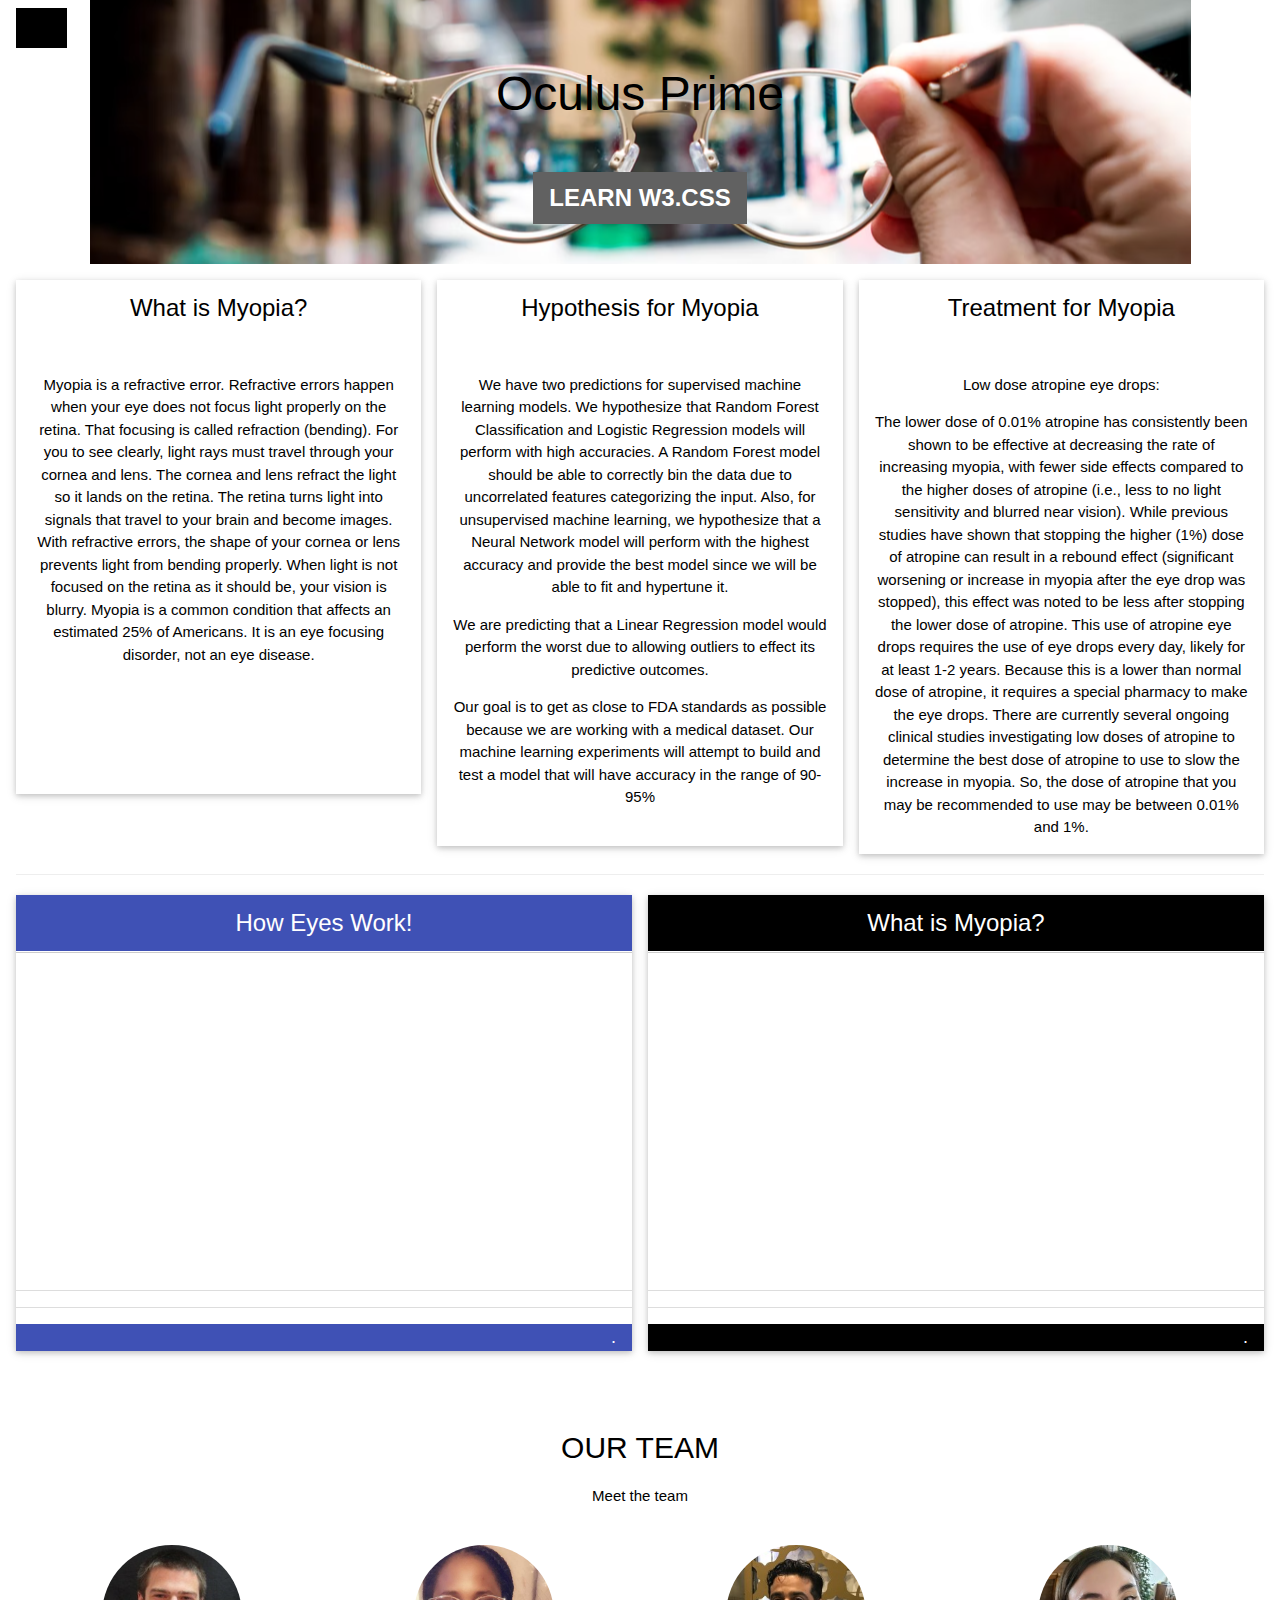
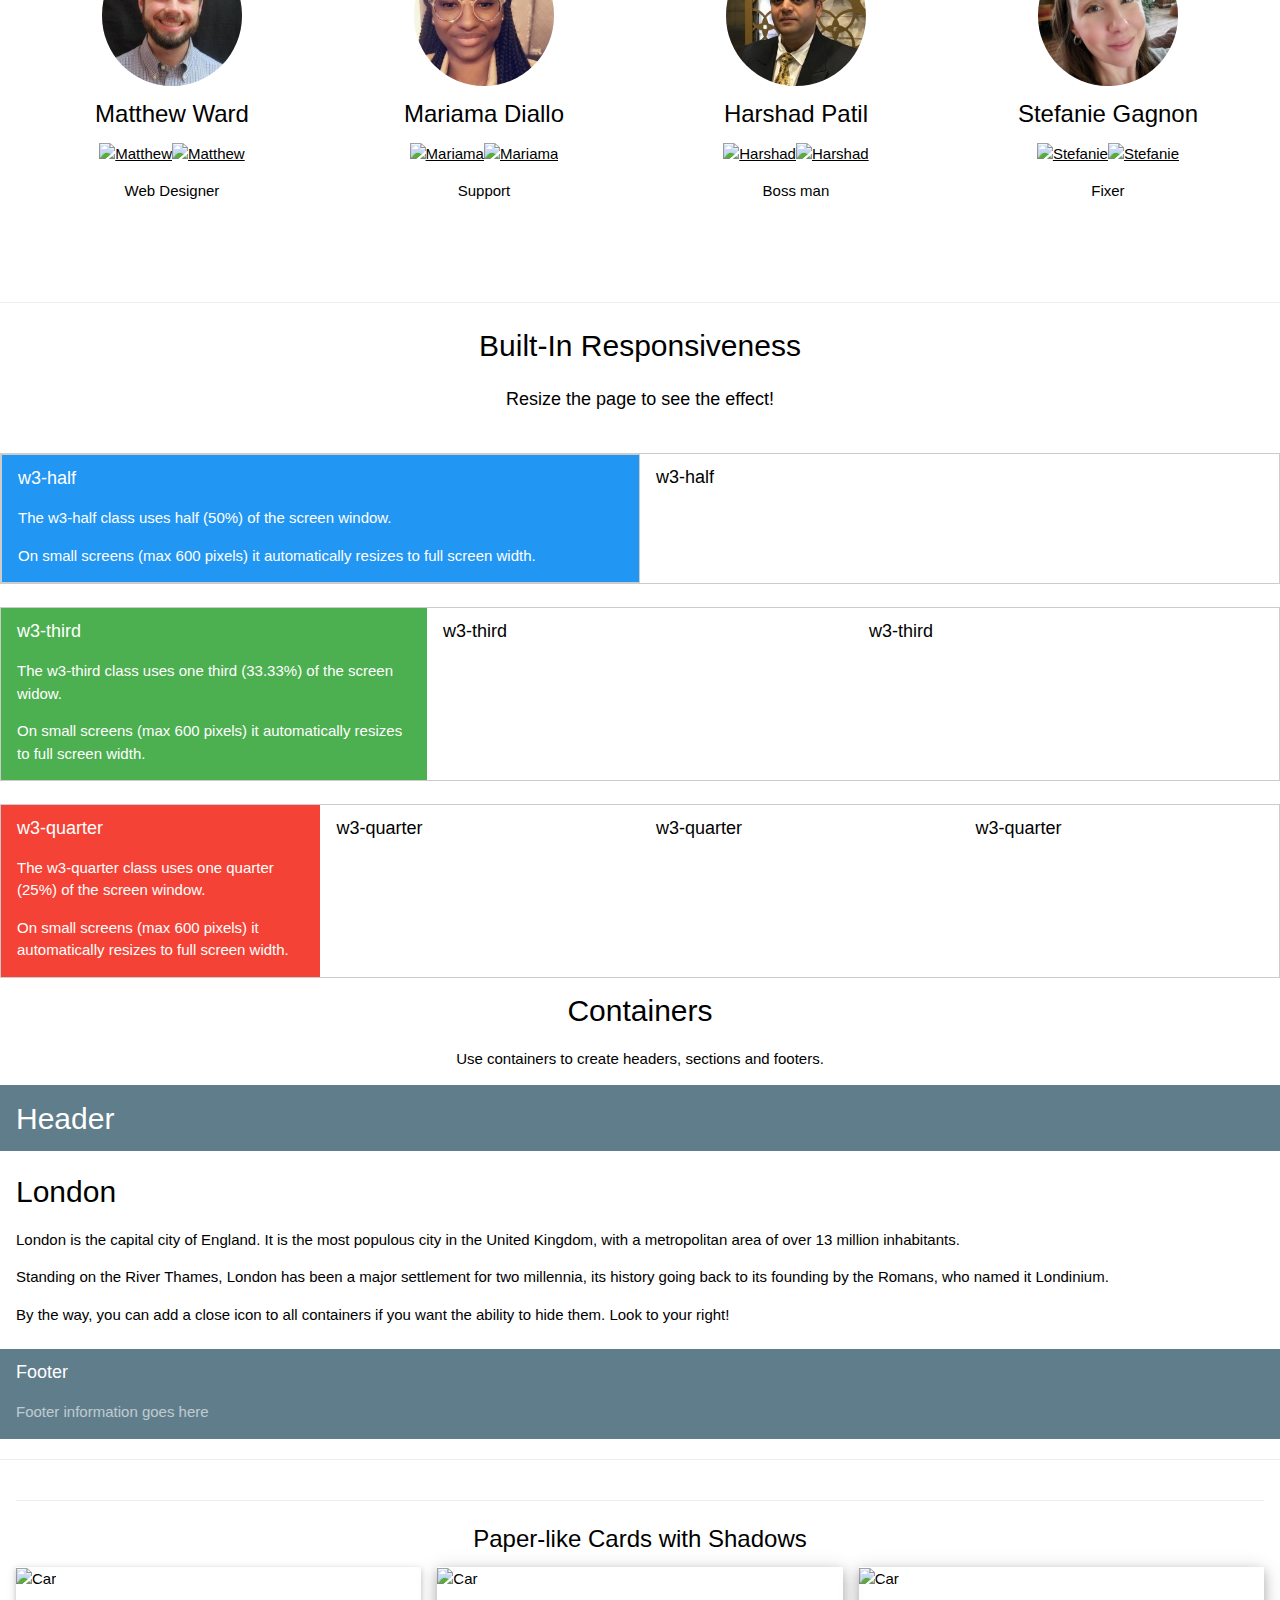
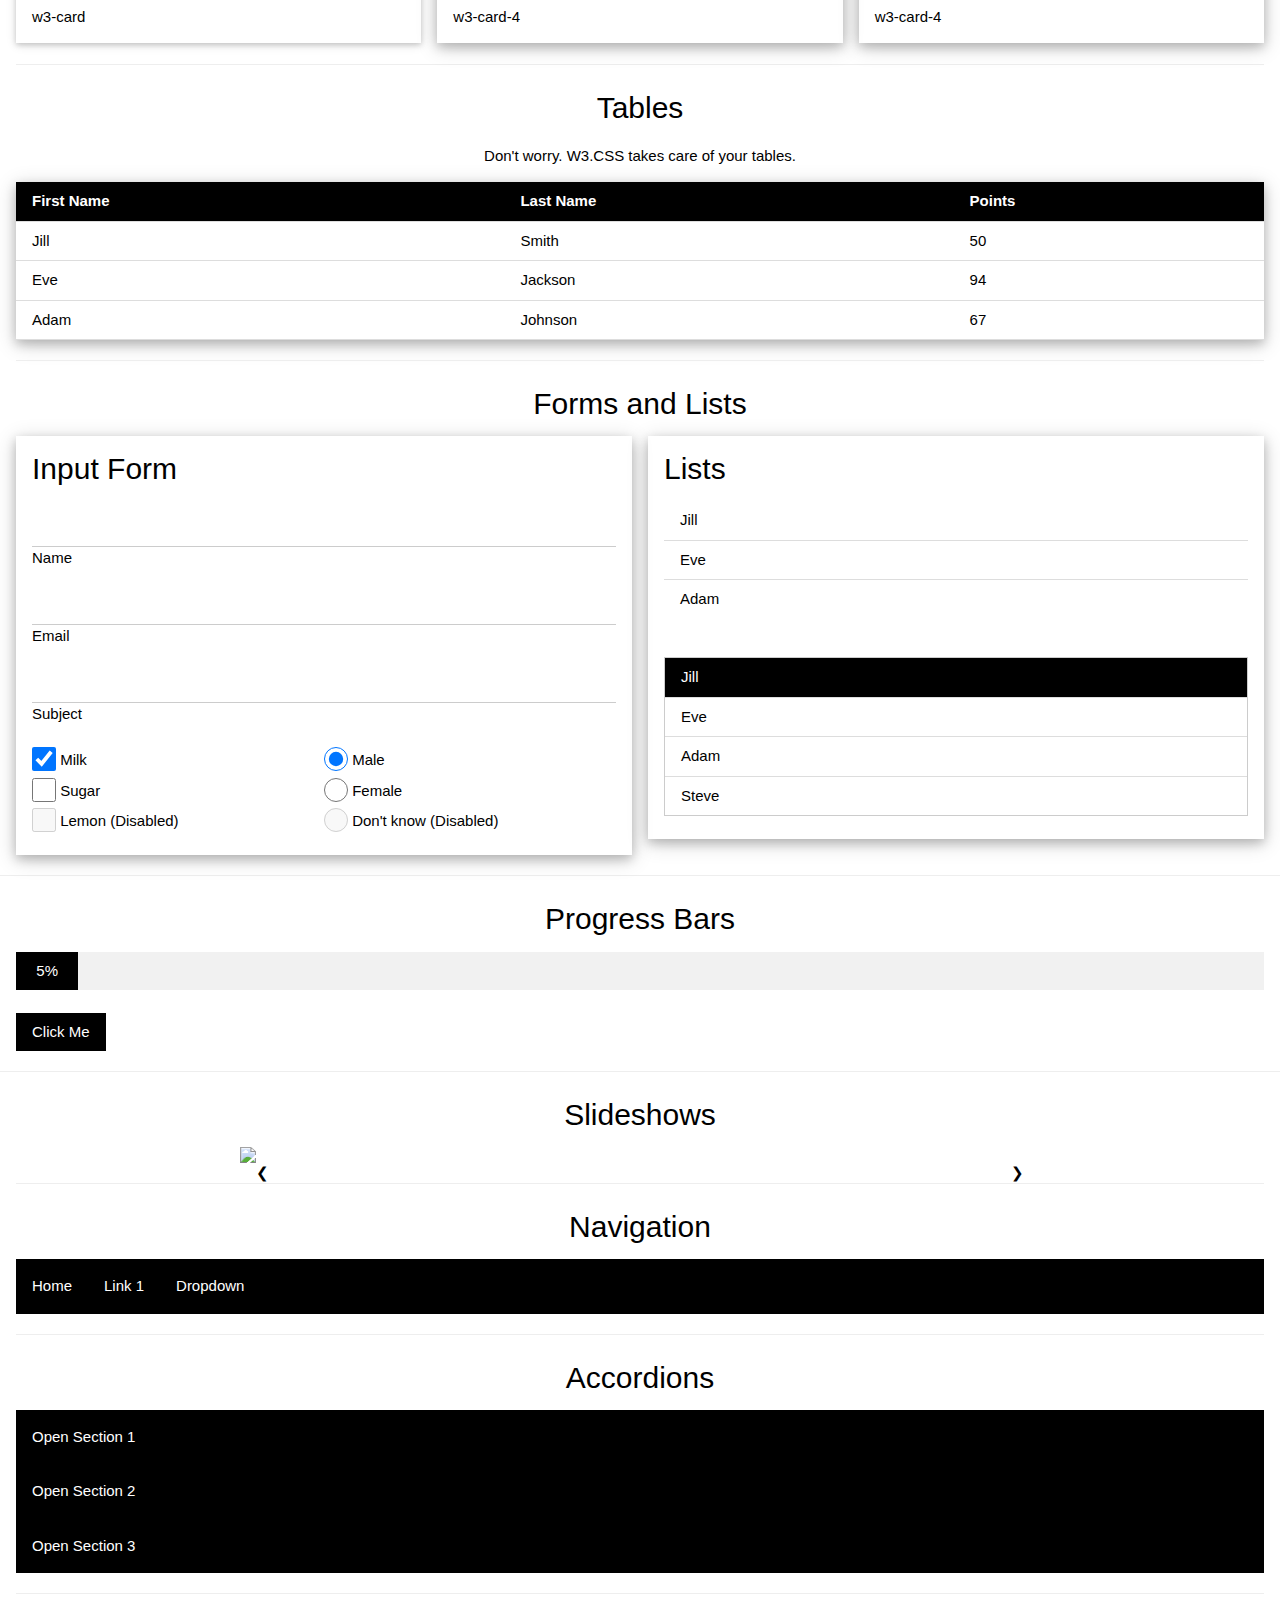
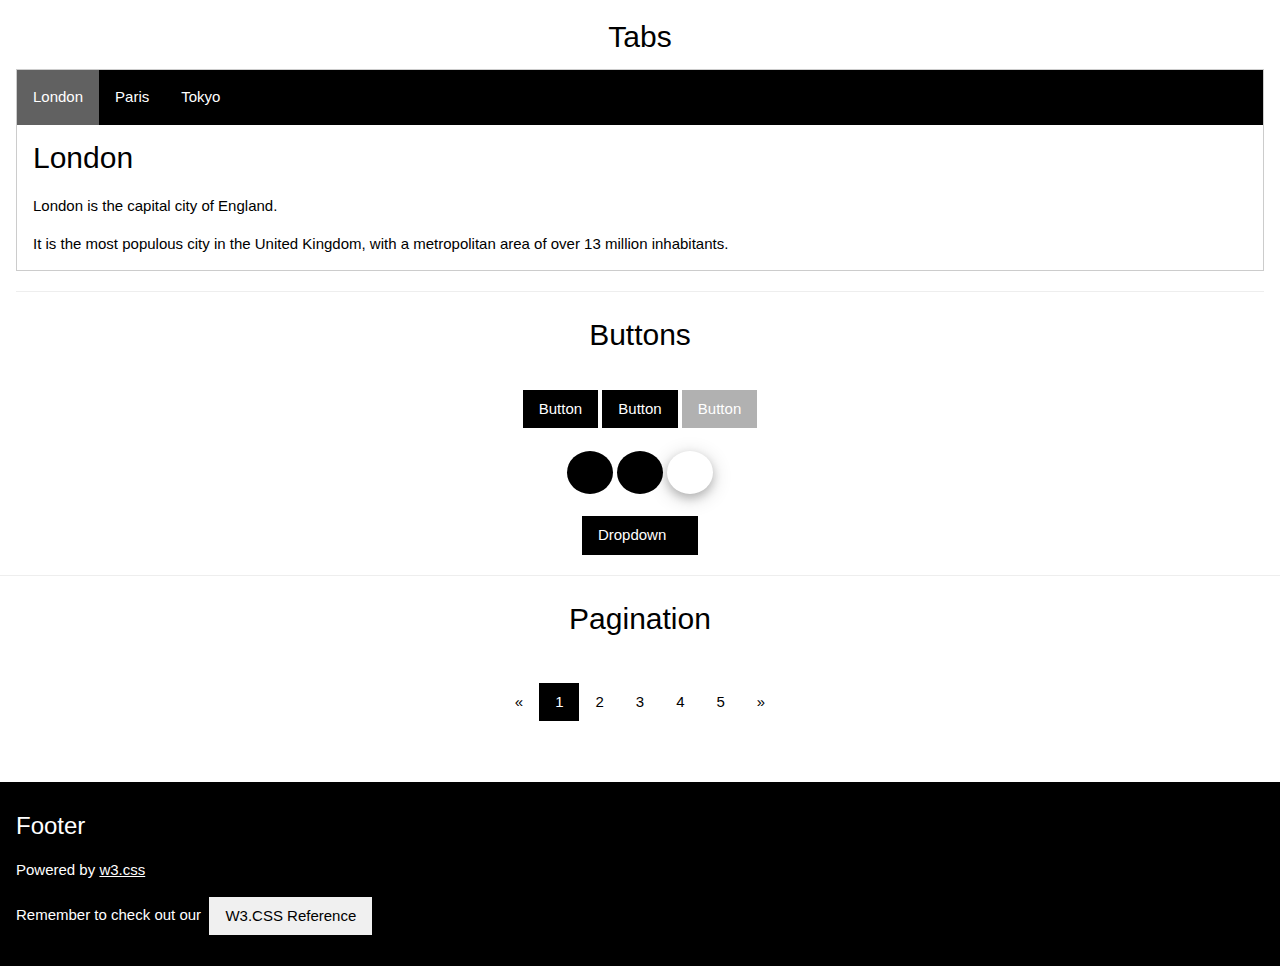
==== index.html @ 3b15a6e5 "added a heatmap" ====
<!DOCTYPE html>
<html>
<head>
<title>W3.CSS Template</title>
<meta charset="UTF-8">
<meta name="viewport" content="width=device-width, initial-scale=1">
<!-- <link rel="stylesheet" href="https://www.w3schools.com/w3css/4/w3.css">
<link rel="stylesheet" href="https://www.w3schools.com/lib/w3-theme-black.css"> -->
<link rel="stylesheet" href="style.css">
<!-- <link rel="stylesheet" href="https://cdnjs.cloudflare.com/ajax/libs/font-awesome/4.3.0/css/font-awesome.min.css"> -->
<script src="https://kit.fontawesome.com/510873fa46.js" crossorigin="anonymous"></script>
</head>
<body>

<!-- Side Navigation -->
<nav class="w3-sidebar w3-bar-block w3-card w3-animate-left w3-center" style="display:none" id="mySidebar">
  <h1 class="w3-xxxlarge w3-text-theme">Side Navigation</h1>
  <button class="w3-bar-item w3-button" onclick="w3_close()">Close <i class="fa fa-remove"></i></button>
  <a href="index.html" class="w3-bar-item w3-button">Home</a>
  <a href="link1.html" class="w3-bar-item w3-button">Tableau</a>
  <a href="link2.html" class="w3-bar-item w3-button">Machine Learning</a>
  <a href="link3.html" class="w3-bar-item w3-button">Link 3</a>
  <a href="link4.html" class="w3-bar-item w3-button">Link 4</a>
</nav>

<!-- Header -->
<header class="w3-container-fluid w3-glasses w3-padding" id="myHeader" href="index.html">
  <i onclick="w3_open()" class="fa fa-bars w3-xlarge w3-button w3-theme"></i> 
  <!-- <div rel="icon" type="image/png" href="images\glasses.jpg"> -->
  <div class="w3-center">
  <!-- <h4>BEAUTIFUL RESPONSIVE WEB SITES</h4> -->
  <h1 class="w3-xxxlarge w3-animate-bottom">Oculus Prime</h1>
    <div class="w3-padding-32">
      <button class="w3-btn w3-xlarge w3-dark-grey w3-hover-light-grey" onclick="document.getElementById('id01').style.display='block'" style="font-weight:900;">LEARN W3.CSS</button>
    </div>
  </div>
</header>

<!-- Modal -->
<div id="id01" class="w3-modal">
    <div class="w3-modal-content w3-card-4 w3-animate-top">
      <header class="w3-container w3-theme-l1"> 
        <span onclick="document.getElementById('id01').style.display='none'"
        class="w3-button w3-display-topright">×</span>
        <h4>Oh snap! We just showed you a modal..</h4>
        <h5>Because we can <i class="fa fa-smile-o"></i></h5>
      </header>
      <div class="w3-padding">
        <p>Cool huh? Ok, enough teasing around..</p>
        <p>Go to our <a class="w3-btn" href="/w3css/default.asp">W3.CSS Tutorial</a> to learn more!</p>
      </div>
      <footer class="w3-container w3-theme-l1">
        <p>Modal footer</p>
      </footer>
    </div>
</div>

<div class="w3-row-padding w3-center w3-margin-top">
<div class="w3-third">
  <div class="w3-card w3-container" style="min-height:460px">
  <h3>What is Myopia?</h3><br>
  <i class="fa-solid fa-glasses w3-margin-bottom w3-text-theme" style="font-size:120px"></i>
  <p>Myopia is a refractive error. Refractive errors happen when your eye does not focus light properly on the retina. That focusing is called refraction (bending).

    For you to see clearly, light rays must travel through your cornea and lens. The cornea and lens refract the light so it lands on the retina. The retina turns light into signals that travel to your brain and become images. With refractive errors, the shape of your cornea or lens prevents light from bending properly. When light is not focused on the retina as it should be, your vision is blurry.
    
    Myopia is a common condition that affects an estimated 25% of Americans. It is an eye focusing disorder, not an eye disease.</p>
    <br>
    <br>
    <br>
    <br>
    <br>
  <!-- <p></p>
  <p></p>
  <p></p> -->
  </div>
</div>

<div class="w3-third">
  <div class="w3-card w3-container" style="min-height:460px">
  <h3>Hypothesis for Myopia</h3><br>
  <i class="fa-solid fa-robot w3-margin-bottom w3-text-theme" style="font-size:120px"></i>
  <p>We have two predictions for supervised machine learning models. We hypothesize that Random Forest Classification and Logistic Regression models will perform with high accuracies. A Random Forest model should be able to correctly bin the data due to uncorrelated features categorizing the input. Also, for unsupervised machine learning, we hypothesize that a Neural Network model will perform with the highest accuracy and provide the best model since we will be able to fit and hypertune it.</p>
  <p>We are predicting that a Linear Regression model would perform the worst due to allowing outliers to effect its predictive outcomes.</p>
  <p>Our goal is to get as close to FDA standards as possible because we are working with a medical dataset. Our machine learning experiments will attempt to build and test a model that will have accuracy in the range of 90-95%</p>
  <br>
  <!-- <br> -->
  <!-- <p></p> -->
  </div>
</div>

<div class="w3-third">
  <div class="w3-card w3-container" style="min-height:460px">
  <h3>Treatment for Myopia</h3><br>
  <i class="fa-solid fa-eye-dropper w3-margin-bottom w3-text-theme" style="font-size:120px"></i>
  <p>Low dose atropine eye drops:</p>
   <p> The lower dose of 0.01% atropine has consistently been shown to be effective at decreasing the rate of increasing myopia, with fewer side effects compared to the higher doses of atropine (i.e., less to no light sensitivity and blurred near vision). While previous studies have shown that stopping the higher (1%) dose of atropine can result in a rebound effect (significant worsening or increase in myopia after the eye drop was stopped), this effect was noted to be less after stopping the lower dose of atropine.
    This use of atropine eye drops requires the use of eye drops every day, likely for at least 1-2 years. Because this is a lower than normal dose of atropine, it requires a special pharmacy to make the eye drops.
    There are currently several ongoing clinical studies investigating low doses of atropine to determine the best dose of atropine to use to slow the increase in myopia. So, the dose of atropine that you may be recommended to use may be between 0.01% and 1%.
    </p>
  <!-- <p></p>
  <p></p>
  <p></p> -->
  </div>
</div>
</div>

<div class="w3-container">
<hr>
<!-- ################# -->
<!-- COLOR CLASSES -->
<!-- ################# -->
<!-- <div class="w3-center">
  <h2>Color Classes</h2>
</div>

<div class="w3-row">
  <div class="w3-col w3-container m2 w3-red"><p>Red</p></div>
  <div class="w3-col w3-container m2 w3-blue"><p>Blue</p></div>
  <div class="w3-col w3-container m2 w3-blue-grey"><p>Blue Grey</p></div>
  <div class="w3-col w3-container m2 w3-teal"><p>Teal</p></div>
  <div class="w3-col w3-container m2 w3-yellow"><p>Yellow</p></div>
  <div class="w3-col w3-container m2 w3-orange"><p>Orange</p></div>
</div> -->

<!-- ################# -->
<!-- VIDEOS -->
<!-- ################# -->
<div class="w3-center">
  <!-- <h2>Color Themes</h2> -->
  <!-- <p>The color themes have been designed to work harmoniously with each other.</p> -->
</div>
</div>

<div class="w3-row-padding">

<div class="w3-half">
<div class="w3-card white">
  <div class="w3-container w3-indigo">
    <center>
    <h3>How Eyes Work!</h3>
    </center>
  </div>
  <div class="w3-container">
  <!-- <h3 class="w3-text-indigo">Movies 2014</h3> -->
  </div>
  <ul class="w3-ul w3-border-top">
    <li>
      <!-- <h3>Frozen</h3> -->
      <!-- <p>The response to the animations was ridiculous</p> -->
      <center>
      <iframe width="560" height="315" src="https://www.youtube.com/embed/XuDZdE_XrQM" title="YouTube video player" frameborder="0" allow="accelerometer; autoplay; clipboard-write; encrypted-media; gyroscope; picture-in-picture" allowfullscreen></iframe>
      </center>
    </li>
    <li>
      <!-- <h3>The Fault in Our Stars</h3> -->
      <!-- <p>Touching, gripping and genuinely well made</p> -->
    </li>
    <li>
      <!-- <h3>The Avengers</h3> -->
      <!-- <p>A huge success for Marvel and Disney</p> -->
    </li>
  </ul>
  
  <div class="w3-container w3-indigo w3-large"><span class="w3-right">.</span></div>
</div>
</div>

<div class="w3-half">
<div class="w3-card white">
  <div class="w3-container w3-theme">
    <center>
    <h3>What is Myopia?</h3>
    </center>
  </div>
  <div class="w3-container">
  <!-- <h3 class="w3-text-theme">Movies 2014</h3> -->
  </div>
  <ul class="w3-ul w3-border-top">
    <li>
      <!-- <h3>Frozen</h3> -->
      <!-- <p>The response to the animations was ridiculous</p> -->
      <center>
      <iframe width="560" height="315" src="https://www.youtube.com/embed/CpFshbhWKrE" title="YouTube video player" frameborder="0" allow="accelerometer; autoplay; clipboard-write; encrypted-media; gyroscope; picture-in-picture" allowfullscreen></iframe>
      </center>
    </li>
    <li>
      <!-- <h3>The Fault in Our Stars</h3> -->
      <!-- <p>Touching, gripping and genuinely well made</p> -->
    </li>
    <li>
      <!-- <h3>The Avengers</h3> -->
      <!-- <p>A huge success for Marvel and Disney</p> -->
    </li>
  </ul>
  <div class="w3-container w3-theme w3-large"><span class="w3-right">.</span></div>
</div>
</div>
</div>

<!-- Team Container -->
<div class="w3-container w3-padding-64 w3-center" id="team">
    <h2>OUR TEAM</h2>
    <p>Meet the team</p>
    
    <div class="w3-row"><br>
    
    <div class="w3-quarter">
      <img src="images\matt.jpg" alt="Boss" style="width:45%" class="w3-circle w3-hover-opacity">
      <h3>Matthew Ward</h3>
      <a href="https://github.com/mward95" target="_blank"><img src="https://play-lh.googleusercontent.com/PCpXdqvUWfCW1mXhH1Y_98yBpgsWxuTSTofy3NGMo9yBTATDyzVkqU580bfSln50bFU" alt="Matthew" style="width:8%"></a><a href="https://www.linkedin.com/in/matthew-chandler-ward/" target="_blank"><img src="https://play-lh.googleusercontent.com/kMofEFLjobZy_bCuaiDogzBcUT-dz3BBbOrIEjJ-hqOabjK8ieuevGe6wlTD15QzOqw" alt="Matthew" style="width:8%"></a>
      <p>Web Designer</p>
    </div>
    
    <div class="w3-quarter">
      <img src="images\mariama.jpg" alt="Boss" style="width:45%" class="w3-circle w3-hover-opacity">
      <h3>Mariama Diallo</h3>
      <a href="https://github.com/diallomt193" target="_blank"><img src="https://play-lh.googleusercontent.com/PCpXdqvUWfCW1mXhH1Y_98yBpgsWxuTSTofy3NGMo9yBTATDyzVkqU580bfSln50bFU" alt="Mariama" style="width:8%"></a><a href="https://www.linkedin.com/in/mariama-diallo-b42008245/" target="_blank"><img src="https://play-lh.googleusercontent.com/kMofEFLjobZy_bCuaiDogzBcUT-dz3BBbOrIEjJ-hqOabjK8ieuevGe6wlTD15QzOqw" alt="Mariama" style="width:8%"></a>
      <p>Support</p>
    </div>
    
    <div class="w3-quarter">
      <img src="images\harshad.jpg" alt="Boss" style="width:45%" class="w3-circle w3-hover-opacity">
      <h3>Harshad Patil</h3>
      <a href="https://github.com/harsh-env" target="_blank"><img src="https://play-lh.googleusercontent.com/PCpXdqvUWfCW1mXhH1Y_98yBpgsWxuTSTofy3NGMo9yBTATDyzVkqU580bfSln50bFU" alt="Harshad" style="width:8%"></a><a href="https://www.linkedin.com/in/harshad-patil-b131a92/" target="_blank"><img src="https://play-lh.googleusercontent.com/kMofEFLjobZy_bCuaiDogzBcUT-dz3BBbOrIEjJ-hqOabjK8ieuevGe6wlTD15QzOqw" alt="Harshad" style="width:8%"></a>
      <p>Boss man</p>
    </div>
    
    <div class="w3-quarter">
      <img src="images\stephanie.jpg" alt="Boss" style="width:45%" class="w3-circle w3-hover-opacity">
      <h3>Stefanie Gagnon</h3>
      <a href="https://github.com/skgag1216" target="_blank"><img src="https://play-lh.googleusercontent.com/PCpXdqvUWfCW1mXhH1Y_98yBpgsWxuTSTofy3NGMo9yBTATDyzVkqU580bfSln50bFU" alt="Stefanie" style="width:8%"></a><a href="https://www.linkedin.com/in/stefanie-gagnon-372a85229/" target="_blank"><img src="https://play-lh.googleusercontent.com/kMofEFLjobZy_bCuaiDogzBcUT-dz3BBbOrIEjJ-hqOabjK8ieuevGe6wlTD15QzOqw" alt="Stefanie" style="width:8%"></a>
      <p>Fixer</p>
    </div>
    
    </div>
    </div>



<hr>
<div class="w3-center">
  <h2>Built-In Responsiveness</h2>
  <p class="w3-large">Resize the page to see the effect!</p>
</div>
<br>

<div class="w3-row w3-border">
  <div class="w3-half w3-container w3-blue w3-border">
    <h5>w3-half</h5>  
    <p>The w3-half class uses half (50%) of the screen window.</p>
    <p>On small screens (max 600 pixels) it automatically resizes to full screen width.</p>
  </div>
  <div class="w3-half w3-container">
    <h5>w3-half</h5>  
  </div>
</div>
<br>

<div class="w3-row w3-border">
  <div class="w3-third w3-container w3-green">
    <h5>w3-third</h5>  
    <p>The w3-third class uses one third (33.33%) of the screen widow.</p>
    <p>On small screens (max 600 pixels) it automatically resizes to full screen width.</p>
  </div>
  <div class="w3-third w3-container">
    <h5>w3-third</h5>  
  </div>
  <div class="w3-third w3-container">
    <h5>w3-third</h5>  
  </div>
</div>
<br>

<div class="w3-row w3-border">
  <div class="w3-quarter w3-container w3-red">
    <h5>w3-quarter</h5>  
    <p>The w3-quarter class uses one quarter (25%) of the screen window.</p>
    <p>On small screens (max 600 pixels) it automatically resizes to full screen width.</p>
  </div>
  <div class="w3-quarter w3-container">
    <h5>w3-quarter</h5>  
  </div>
  <div class="w3-quarter w3-container">
    <h5>w3-quarter</h5>  
  </div>
  <div class="w3-quarter w3-container">
    <h5>w3-quarter</h5>  
  </div>
</div> 
     
<div class="w3-center">
  <h2>Containers</h2>
  <p>Use containers to create headers, sections and footers.</p>
</div>   

<header class="w3-container w3-blue-grey">
  <h2>Header</h2>
</header>

<div class="w3-padding w3-white w3-display-container">
  <span onclick="this.parentElement.style.display='none'" class="w3-button w3-display-topright"><i class="fa fa-remove"></i></span>
  <h2>London</h2>
  <p>London is the capital city of England. It is the most populous city in the United Kingdom,
  with a metropolitan area of over 13 million inhabitants.</p>
  <p>Standing on the River Thames, London has been a major settlement for two millennia,
  its history going back to its founding by the Romans, who named it Londinium.</p>
  <p>By the way, you can add a close icon to all containers if you want the ability to hide them. Look to your right!</p>
  
  
</div>

<footer class="w3-container w3-blue-grey">
  <h5>Footer</h5>
  <p class="w3-opacity">Footer information goes here</p>
</footer>

<hr>

<!-- ################# -->
<!-- Paper-like Cards with Shadows -->
<!-- ################# -->
<div class="w3-container w3-center">
  <hr>
  <h3>Paper-like Cards with Shadows</h3>
</div>

<div class="w3-row-padding"> 

<div class="w3-third">
<div class="w3-card">
  <img src="/w3images/car.jpg" alt="Car" style="width:100%">
  <div class="w3-container">
  <p>w3-card</p>
  </div>
</div>
</div>

<div class="w3-third">
<div class="w3-card-4">
  <img src="/w3images/car.jpg" alt="Car" style="width:100%">
  <div class="w3-container">
  <p>w3-card-4</p>
  </div>
</div>
</div>

<div class="w3-third">
<div class="w3-card-4">
  <img src="/w3images/car.jpg" alt="Car" style="width:100%">
  <div class="w3-container">
  <p>w3-card-4</p>
  </div>
</div>
</div>
</div>

<div class="w3-container">
  <hr>
  <div class="w3-center">
    <h2>Tables</h2>
    <p w3-class="w3-large">Don't worry. W3.CSS takes care of your tables.</p>
  </div>
<div class="w3-responsive w3-card-4">
<table class="w3-table w3-striped w3-bordered">
<thead>
<tr class="w3-theme">
  <th>First Name</th>
  <th>Last Name</th>
  <th>Points</th>
</tr>
</thead>
<tbody>
<tr>
  <td>Jill</td>
  <td>Smith</td>
  <td>50</td>
</tr>
<tr class="w3-white">
  <td>Eve</td>
  <td>Jackson</td>
  <td>94</td>
</tr>
<tr>
  <td>Adam</td>
  <td>Johnson</td>
  <td>67</td>
</tr>
</tbody>
</table>
</div>

<hr>
<h2 class="w3-center">Forms and Lists</h2>
</div>

<div class="w3-row-padding">

<div class="w3-half">
<form class="w3-container w3-card-4">
  <h2>Input Form</h2>
  <div class="w3-section">      
    <input class="w3-input" type="text" required>
    <label>Name</label>
  </div>
  <div class="w3-section">      
    <input class="w3-input" type="text" required>
    <label>Email</label>
  </div>
  <div class="w3-section">      
    <input class="w3-input" type="text" required>
    <label>Subject</label>
  </div>

  <div class="w3-row">
  <div class="w3-half">
    <input id="milk" class="w3-check" type="checkbox" checked="checked">
    <label>Milk</label>
    <br>
    <input id="sugar" class="w3-check" type="checkbox">
    <label>Sugar</label>
    <br>
    <input id="lemon" class="w3-check" type="checkbox" disabled>
    <label>Lemon (Disabled)</label>
    <br><br>
  </div>

  <div class="w3-half">
    <input id="male" class="w3-radio" type="radio" name="gender" value="male" checked>
    <label>Male</label>
    <br>
    <input id="female" class="w3-radio" type="radio" name="gender" value="female">
    <label>Female</label>
    <br>
    <input id="unknown" class="w3-radio" type="radio" name="gender" value="" disabled>
    <label> Don't know (Disabled)</label>
  </div>
  </div>
</form>
</div>
<div class="w3-half">
<div class="w3-card-4 w3-container">
<h2>Lists</h2>
<ul class="w3-ul w3-margin-bottom">
  <li>Jill</li>
  <li>Eve</li>
  <li>Adam</li>
</ul>
<br>
<ul class="w3-ul w3-border w3-hoverable">
  <li class="w3-theme">Jill</li>
  <li>Eve</li>
  <li>Adam</li>
  <li>Steve</li>
</ul>
<br>
</div>
</div>
</div>
<hr>

<h2 class="w3-center">Progress Bars</h2>
<div class="w3-container">

<div class="w3-light-gray">
  <div id="myBar" class="w3-center w3-padding w3-theme" style="width:5%">5%</div>
</div><br>
<button class="w3-btn w3-theme" onclick="move()">Click Me</button> 
</div>
<hr>

<h2 class="w3-center">Slideshows</h2>
<div class="w3-content" style="max-width:800px;position:relative">

<img class="mySlides w3-animate-opacity" src="/w3images/snow.jpg" style="width:100%">
<img class="mySlides w3-animate-opacity" src="/w3images/lights.jpg" style="width:100%">
<img class="mySlides w3-animate-opacity" src="/w3images/mountains.jpg" style="width:100%">
<img class="mySlides w3-animate-opacity" src="/w3images/forest.jpg" style="width:100%">

<a class="w3-button w3-hover-dark-grey" style="position:absolute;top:45%;left:0;" onclick="plusDivs(-1)">❮</a>
<a class="w3-button w3-hover-dark-grey" style="position:absolute;top:45%;right:0;" onclick="plusDivs(+1)">❯</a>
</div>

<div class="w3-container">
<hr>
<h2 class="w3-center">Navigation</h2>

<div class="w3-bar w3-theme">
  <a href="#" class="w3-bar-item w3-button w3-padding-16">Home</a>
  <a href="#" class="w3-bar-item w3-button w3-padding-16">Link 1</a>
  <div class="w3-dropdown-hover">
    <button class="w3-button w3-padding-16">
      Dropdown <i class="fa fa-caret-down"></i>
    </button>
    <div class="w3-dropdown-content w3-card-4 w3-bar-block">
      <a href="javascript:void(0)" class="w3-bar-item w3-button">Link 1</a>
      <a href="javascript:void(0)" class="w3-bar-item w3-button">Link 2</a>
      <a href="javascript:void(0)" class="w3-bar-item w3-button">Link 3</a>
    </div>
  </div>
</div>
  
<hr>
<h2 class="w3-center">Accordions</h2>
<button onclick="myAccFunc('Demo1')" class="w3-padding-16 w3-theme w3-button w3-block w3-left-align">Open Section 1</button>
<div id="Demo1" class="w3-hide">
  <div class="w3-container">
    <p>Lorem ipsum dolor sit amet, consectetur adipisicing elit, sed do eiusmod tempor incididunt ut labore et dolore magna aliqua. Ut enim ad minim veniam, quis nostrud exercitation ullamco laboris nisi ut aliquip ex ea commodo consequat.</p>
  </div>
</div>
<button onclick="myAccFunc('Demo2')" class="w3-padding-16 w3-theme w3-button w3-block w3-left-align">Open Section 2</button>
<div id="Demo2" class="w3-hide">
  <a href="#" class="w3-button w3-block w3-left-align">Link 1</a>
  <a href="#" class="w3-button w3-block w3-left-align">Link 2</a>
  <a href="#" class="w3-button w3-block w3-left-align">Link 3</a>
</div>
<button onclick="myAccFunc('Demo3')" class="w3-padding-16 w3-theme w3-button w3-block w3-left-align">Open Section 3</button>
<div id="Demo3" class="w3-hide w3-black">
  <div class="w3-container">
    <p>Accordion with Images:</p>
    <img src="img_snowtops.jpg" style="width:30%;" class="w3-animate-zoom">
    <p>French Alps</p>
  </div>
</div>

<hr>
<h2 class="w3-center">Tabs</h2>
<div class="w3-border">
<div class="w3-bar w3-theme">
  <button class="w3-bar-item w3-button testbtn w3-padding-16" onclick="openCity(event,'London')">London</button>
  <button class="w3-bar-item w3-button testbtn w3-padding-16" onclick="openCity(event,'Paris')">Paris</button>
  <button class="w3-bar-item w3-button testbtn w3-padding-16" onclick="openCity(event,'Tokyo')">Tokyo</button>
</div>

<div id="London" class="w3-container city w3-animate-opacity">
  <h2>London</h2>
  <p>London is the capital city of England.</p>
  <p>It is the most populous city in the United Kingdom, with a metropolitan area of over 13 million inhabitants.</p>
</div>

<div id="Paris" class="w3-container city w3-animate-opacity">
  <h2>Paris</h2>
  <p>Paris is the capital of France.</p> 
  <p>The Paris area is one of the largest population centers in Europe, with more than 12 million inhabitants.</p>
</div>

<div id="Tokyo" class="w3-container city w3-animate-opacity">
  <h2>Tokyo</h2>
  <p>Tokyo is the capital of Japan.</p>
  <p>It is the center of the Greater Tokyo Area, and the most populous metropolitan area in the world.</p>
</div>
</div>

<hr>
<h2 class="w3-center">Buttons</h2>
<div class="w3-center">
  <br>
  <a class="w3-button w3-theme">Button</a>
  <a class="w3-button w3-theme">Button</a>
  <a class="w3-button w3-theme-d3 w3-disabled">Button</a>
  <br><br>
  <a class="w3-button w3-circle w3-large w3-black"><i class="fa fa-plus"></i></a>
  <a class="w3-button w3-circle w3-large w3-theme"><i class="fa fa-plus"></i></a>  
  <a class="w3-button w3-circle w3-large w3-card-4"><i class="fa fa-plus"></i></a>
</div>
<br>
<div class="w3-center">
  <div class="w3-dropdown-hover">
    <button class="w3-button w3-theme">Dropdown <i class="fa fa-caret-down"></i></button>
    <div class="w3-dropdown-content w3-bar-block w3-border">
      <a href="#" class="w3-bar-item w3-button">Link 1</a>
      <a href="#" class="w3-bar-item w3-button">Link 2</a>
      <a href="#" class="w3-bar-item w3-button">Link 3</a>
    </div>
  </div>
</div>

</div>

<hr>
<div class="w3-center">
  <h2>Pagination</h2>
  <!-- Pagination -->
  <div class="w3-center w3-padding-32">
    <div class="w3-bar">
      <a href="#" class="w3-bar-item w3-button w3-hover-theme">«</a>
      <a href="#" class="w3-bar-item w3-button w3-theme w3-hover-theme">1</a>
      <a href="#" class="w3-bar-item w3-button w3-hover-theme">2</a>
      <a href="#" class="w3-bar-item w3-button w3-hover-theme">3</a>
      <a href="#" class="w3-bar-item w3-button w3-hover-theme">4</a>
      <a href="#" class="w3-bar-item w3-button w3-hover-theme">5</a>
      <a href="#" class="w3-bar-item w3-button w3-hover-theme">»</a>
    </div>
  </div>
</div>
<br>

<!-- Footer -->
<footer class="w3-container w3-theme-dark w3-padding-16">
  <h3>Footer</h3>
  <p>Powered by <a href="https://www.w3schools.com/w3css/default.asp" target="_blank">w3.css</a></p>
  <div style="position:relative;bottom:55px;" class="w3-tooltip w3-right">
    <span class="w3-text w3-theme-light w3-padding">Go To Top</span>    
    <a class="w3-text-white" href="#myHeader"><span class="w3-xlarge">
    <i class="fa fa-chevron-circle-up"></i></span></a>
  </div>
  <p>Remember to check out our  <a href="w3css_references.asp" class="w3-btn w3-theme-light" target="_blank">W3.CSS Reference</a></p>
</footer>

<!-- Script for Sidebar, Tabs, Accordions, Progress bars and slideshows -->
<script>
// Side navigation
function w3_open() {
  var x = document.getElementById("mySidebar");
  x.style.width = "100%";
  x.style.fontSize = "40px";
  x.style.paddingTop = "10%";
  x.style.display = "block";
}
function w3_close() {
  document.getElementById("mySidebar").style.display = "none";
}

// Tabs
function openCity(evt, cityName) {
  var i;
  var x = document.getElementsByClassName("city");
  for (i = 0; i < x.length; i++) {
    x[i].style.display = "none";
  }
  var activebtn = document.getElementsByClassName("testbtn");
  for (i = 0; i < x.length; i++) {
    activebtn[i].className = activebtn[i].className.replace(" w3-dark-grey", "");
  }
  document.getElementById(cityName).style.display = "block";
  evt.currentTarget.className += " w3-dark-grey";
}

var mybtn = document.getElementsByClassName("testbtn")[0];
mybtn.click();

// Accordions
function myAccFunc(id) {
  var x = document.getElementById(id);
  if (x.className.indexOf("w3-show") == -1) {
    x.className += " w3-show";
  } else { 
    x.className = x.className.replace(" w3-show", "");
  }
}

// Slideshows
var slideIndex = 1;

function plusDivs(n) {
  slideIndex = slideIndex + n;
  showDivs(slideIndex);
}

function showDivs(n) {
  var x = document.getElementsByClassName("mySlides");
  if (n > x.length) {slideIndex = 1}    
  if (n < 1) {slideIndex = x.length} ;
  for (i = 0; i < x.length; i++) {
    x[i].style.display = "none";  
  }
  x[slideIndex-1].style.display = "block";  
}

showDivs(1);

// Progress Bars
function move() {
  var elem = document.getElementById("myBar");   
  var width = 5;
  var id = setInterval(frame, 10);
  function frame() {
    if (width == 100) {
      clearInterval(id);
    } else {
      width++; 
      elem.style.width = width + '%'; 
      elem.innerHTML = width * 1  + '%';
    }
  }
}
</script>

</body>
</html>
---- style.css ----
.w3-theme-l5 {color:#000 !important; background-color:#f0f0f0 !important}
.w3-theme-l4 {color:#000 !important; background-color:#cccccc !important}
.w3-theme-l3 {color:#fff !important; background-color:#999999 !important}
.w3-theme-l2 {color:#fff !important; background-color:#666666 !important}
.w3-theme-l1 {color:#fff !important; background-color:#333333 !important}
.w3-theme-d1 {color:#fff !important; background-color:#000000 !important}
.w3-theme-d2 {color:#fff !important; background-color:#000000 !important}
.w3-theme-d3 {color:#fff !important; background-color:#000000 !important}
.w3-theme-d4 {color:#fff !important; background-color:#000000 !important}
.w3-theme-d5 {color:#fff !important; background-color:#000000 !important}

.w3-theme-light {color:#000 !important; background-color:#f0f0f0 !important}
.w3-theme-dark {color:#fff !important; background-color:#000000 !important}
.w3-theme-action {color:#fff !important; background-color:#000000 !important}

.w3-theme {color:#fff !important; background-color:#000000 !important}
.w3-glasses {background-image:url(images/city_glasses.png)!important; background-repeat: no-repeat;background-position:center;}



.w3-text-theme {color:#000000 !important}
.w3-border-theme {border-color:#000000 !important}

.w3-hover-theme:hover {color:#fff !important; background-color:#000000 !important}
.w3-hover-text-theme:hover {color:#000000 !important}
.w3-hover-border-theme:hover {border-color:#000000 !important}

/* W3.CSS 4.15 December 2020 by Jan Egil and Borge Refsnes */
html{box-sizing:border-box}*,*:before,*:after{box-sizing:inherit}
/* Extract from normalize.css by Nicolas Gallagher and Jonathan Neal git.io/normalize */
html{-ms-text-size-adjust:100%;-webkit-text-size-adjust:100%}body{margin:0}
article,aside,details,figcaption,figure,footer,header,main,menu,nav,section{display:block}summary{display:list-item}
audio,canvas,progress,video{display:inline-block}progress{vertical-align:baseline}
audio:not([controls]){display:none;height:0}[hidden],template{display:none}
a{background-color:transparent}a:active,a:hover{outline-width:0}
abbr[title]{border-bottom:none;text-decoration:underline;text-decoration:underline dotted}
b,strong{font-weight:bolder}dfn{font-style:italic}mark{background:#ff0;color:#000}
small{font-size:80%}sub,sup{font-size:75%;line-height:0;position:relative;vertical-align:baseline}
sub{bottom:-0.25em}sup{top:-0.5em}figure{margin:1em 40px}img{border-style:none}
code,kbd,pre,samp{font-family:monospace,monospace;font-size:1em}hr{box-sizing:content-box;height:0;overflow:visible}
button,input,select,textarea,optgroup{font:inherit;margin:0}optgroup{font-weight:bold}
button,input{overflow:visible}button,select{text-transform:none}
button,[type=button],[type=reset],[type=submit]{-webkit-appearance:button}
button::-moz-focus-inner,[type=button]::-moz-focus-inner,[type=reset]::-moz-focus-inner,[type=submit]::-moz-focus-inner{border-style:none;padding:0}
button:-moz-focusring,[type=button]:-moz-focusring,[type=reset]:-moz-focusring,[type=submit]:-moz-focusring{outline:1px dotted ButtonText}
fieldset{border:1px solid #c0c0c0;margin:0 2px;padding:.35em .625em .75em}
legend{color:inherit;display:table;max-width:100%;padding:0;white-space:normal}textarea{overflow:auto}
[type=checkbox],[type=radio]{padding:0}
[type=number]::-webkit-inner-spin-button,[type=number]::-webkit-outer-spin-button{height:auto}
[type=search]{-webkit-appearance:textfield;outline-offset:-2px}
[type=search]::-webkit-search-decoration{-webkit-appearance:none}
::-webkit-file-upload-button{-webkit-appearance:button;font:inherit}
/* End extract */
html,body{font-family:Verdana,sans-serif;font-size:15px;line-height:1.5}html{overflow-x:hidden}
h1{font-size:36px}h2{font-size:30px}h3{font-size:24px}h4{font-size:20px}h5{font-size:18px}h6{font-size:16px}
.w3-serif{font-family:serif}.w3-sans-serif{font-family:sans-serif}.w3-cursive{font-family:cursive}.w3-monospace{font-family:monospace}
h1,h2,h3,h4,h5,h6{font-family:"Segoe UI",Arial,sans-serif;font-weight:400;margin:10px 0}.w3-wide{letter-spacing:4px}
hr{border:0;border-top:1px solid #eee;margin:20px 0}
.w3-image{max-width:100%;height:auto}img{vertical-align:middle}a{color:inherit}
.w3-table,.w3-table-all{border-collapse:collapse;border-spacing:0;width:100%;display:table}.w3-table-all{border:1px solid #ccc}
.w3-bordered tr,.w3-table-all tr{border-bottom:1px solid #ddd}.w3-striped tbody tr:nth-child(even){background-color:#f1f1f1}
.w3-table-all tr:nth-child(odd){background-color:#fff}.w3-table-all tr:nth-child(even){background-color:#f1f1f1}
.w3-hoverable tbody tr:hover,.w3-ul.w3-hoverable li:hover{background-color:#ccc}.w3-centered tr th,.w3-centered tr td{text-align:center}
.w3-table td,.w3-table th,.w3-table-all td,.w3-table-all th{padding:8px 8px;display:table-cell;text-align:left;vertical-align:top}
.w3-table th:first-child,.w3-table td:first-child,.w3-table-all th:first-child,.w3-table-all td:first-child{padding-left:16px}
.w3-btn,.w3-button{border:none;display:inline-block;padding:8px 16px;vertical-align:middle;overflow:hidden;text-decoration:none;color:inherit;background-color:inherit;text-align:center;cursor:pointer;white-space:nowrap}
.w3-btn:hover{box-shadow:0 8px 16px 0 rgba(0,0,0,0.2),0 6px 20px 0 rgba(0,0,0,0.19)}
.w3-btn,.w3-button{-webkit-touch-callout:none;-webkit-user-select:none;-khtml-user-select:none;-moz-user-select:none;-ms-user-select:none;user-select:none}   
.w3-disabled,.w3-btn:disabled,.w3-button:disabled{cursor:not-allowed;opacity:0.3}.w3-disabled *,:disabled *{pointer-events:none}
.w3-btn.w3-disabled:hover,.w3-btn:disabled:hover{box-shadow:none}
.w3-badge,.w3-tag{background-color:#000;color:#fff;display:inline-block;padding-left:8px;padding-right:8px;text-align:center}.w3-badge{border-radius:50%}
.w3-ul{list-style-type:none;padding:0;margin:0}.w3-ul li{padding:8px 16px;border-bottom:1px solid #ddd}.w3-ul li:last-child{border-bottom:none}
.w3-tooltip,.w3-display-container{position:relative}.w3-tooltip .w3-text{display:none}.w3-tooltip:hover .w3-text{display:inline-block}
.w3-ripple:active{opacity:0.5}.w3-ripple{transition:opacity 0s}
.w3-input{padding:8px;display:block;border:none;border-bottom:1px solid #ccc;width:100%}
.w3-select{padding:9px 0;width:100%;border:none;border-bottom:1px solid #ccc}
.w3-dropdown-click,.w3-dropdown-hover{position:relative;display:inline-block;cursor:pointer}
.w3-dropdown-hover:hover .w3-dropdown-content{display:block}
.w3-dropdown-hover:first-child,.w3-dropdown-click:hover{background-color:#ccc;color:#000}
.w3-dropdown-hover:hover > .w3-button:first-child,.w3-dropdown-click:hover > .w3-button:first-child{background-color:#ccc;color:#000}
.w3-dropdown-content{cursor:auto;color:#000;background-color:#fff;display:none;position:absolute;min-width:160px;margin:0;padding:0;z-index:1}
.w3-check,.w3-radio{width:24px;height:24px;position:relative;top:6px}
.w3-sidebar{height:100%;width:200px;background-color:#fff;position:fixed!important;z-index:1;overflow:auto}
.w3-bar-block .w3-dropdown-hover,.w3-bar-block .w3-dropdown-click{width:100%}
.w3-bar-block .w3-dropdown-hover .w3-dropdown-content,.w3-bar-block .w3-dropdown-click .w3-dropdown-content{min-width:100%}
.w3-bar-block .w3-dropdown-hover .w3-button,.w3-bar-block .w3-dropdown-click .w3-button{width:100%;text-align:left;padding:8px 16px}
.w3-main,#main{transition:margin-left .4s}
.w3-modal{z-index:3;display:none;padding-top:100px;position:fixed;left:0;top:0;width:100%;height:100%;overflow:auto;background-color:rgb(0,0,0);background-color:rgba(0,0,0,0.4)}
.w3-modal-content{margin:auto;background-color:#fff;position:relative;padding:0;outline:0;width:600px}
.w3-bar{width:100%;overflow:hidden}.w3-center .w3-bar{display:inline-block;width:auto}
.w3-bar .w3-bar-item{padding:8px 16px;float:left;width:auto;border:none;display:block;outline:0}
.w3-bar .w3-dropdown-hover,.w3-bar .w3-dropdown-click{position:static;float:left}
.w3-bar .w3-button{white-space:normal}
.w3-bar-block .w3-bar-item{width:100%;display:block;padding:8px 16px;text-align:left;border:none;white-space:normal;float:none;outline:0}
.w3-bar-block.w3-center .w3-bar-item{text-align:center}.w3-block{display:block;width:100%}
.w3-responsive{display:block;overflow-x:auto}
.w3-container:after,.w3-container:before,.w3-panel:after,.w3-panel:before,.w3-row:after,.w3-row:before,.w3-row-padding:after,.w3-row-padding:before,
.w3-cell-row:before,.w3-cell-row:after,.w3-clear:after,.w3-clear:before,.w3-bar:before,.w3-bar:after{content:"";display:table;clear:both}
.w3-col,.w3-half,.w3-third,.w3-twothird,.w3-threequarter,.w3-quarter{float:left;width:100%}
.w3-col.s1{width:8.33333%}.w3-col.s2{width:16.66666%}.w3-col.s3{width:24.99999%}.w3-col.s4{width:33.33333%}
.w3-col.s5{width:41.66666%}.w3-col.s6{width:49.99999%}.w3-col.s7{width:58.33333%}.w3-col.s8{width:66.66666%}
.w3-col.s9{width:74.99999%}.w3-col.s10{width:83.33333%}.w3-col.s11{width:91.66666%}.w3-col.s12{width:99.99999%}
@media (min-width:601px){.w3-col.m1{width:8.33333%}.w3-col.m2{width:16.66666%}.w3-col.m3,.w3-quarter{width:24.99999%}.w3-col.m4,.w3-third{width:33.33333%}
.w3-col.m5{width:41.66666%}.w3-col.m6,.w3-half{width:49.99999%}.w3-col.m7{width:58.33333%}.w3-col.m8,.w3-twothird{width:66.66666%}
.w3-col.m9,.w3-threequarter{width:74.99999%}.w3-col.m10{width:83.33333%}.w3-col.m11{width:91.66666%}.w3-col.m12{width:99.99999%}}
@media (min-width:993px){.w3-col.l1{width:8.33333%}.w3-col.l2{width:16.66666%}.w3-col.l3{width:24.99999%}.w3-col.l4{width:33.33333%}
.w3-col.l5{width:41.66666%}.w3-col.l6{width:49.99999%}.w3-col.l7{width:58.33333%}.w3-col.l8{width:66.66666%}
.w3-col.l9{width:74.99999%}.w3-col.l10{width:83.33333%}.w3-col.l11{width:91.66666%}.w3-col.l12{width:99.99999%}}
.w3-rest{overflow:hidden}.w3-stretch{margin-left:-16px;margin-right:-16px}
.w3-content,.w3-auto{margin-left:auto;margin-right:auto}.w3-content{max-width:980px}.w3-auto{max-width:1140px}
.w3-cell-row{display:table;width:100%}.w3-cell{display:table-cell}
.w3-cell-top{vertical-align:top}.w3-cell-middle{vertical-align:middle}.w3-cell-bottom{vertical-align:bottom}
.w3-hide{display:none!important}.w3-show-block,.w3-show{display:block!important}.w3-show-inline-block{display:inline-block!important}
@media (max-width:1205px){.w3-auto{max-width:95%}}
@media (max-width:600px){.w3-modal-content{margin:0 10px;width:auto!important}.w3-modal{padding-top:30px}
.w3-dropdown-hover.w3-mobile .w3-dropdown-content,.w3-dropdown-click.w3-mobile .w3-dropdown-content{position:relative}	
.w3-hide-small{display:none!important}.w3-mobile{display:block;width:100%!important}.w3-bar-item.w3-mobile,.w3-dropdown-hover.w3-mobile,.w3-dropdown-click.w3-mobile{text-align:center}
.w3-dropdown-hover.w3-mobile,.w3-dropdown-hover.w3-mobile .w3-btn,.w3-dropdown-hover.w3-mobile .w3-button,.w3-dropdown-click.w3-mobile,.w3-dropdown-click.w3-mobile .w3-btn,.w3-dropdown-click.w3-mobile .w3-button{width:100%}}
@media (max-width:768px){.w3-modal-content{width:500px}.w3-modal{padding-top:50px}}
@media (min-width:993px){.w3-modal-content{width:900px}.w3-hide-large{display:none!important}.w3-sidebar.w3-collapse{display:block!important}}
@media (max-width:992px) and (min-width:601px){.w3-hide-medium{display:none!important}}
@media (max-width:992px){.w3-sidebar.w3-collapse{display:none}.w3-main{margin-left:0!important;margin-right:0!important}.w3-auto{max-width:100%}}
.w3-top,.w3-bottom{position:fixed;width:100%;z-index:1}.w3-top{top:0}.w3-bottom{bottom:0}
.w3-overlay{position:fixed;display:none;width:100%;height:100%;top:0;left:0;right:0;bottom:0;background-color:rgba(0,0,0,0.5);z-index:2}
.w3-display-topleft{position:absolute;left:0;top:0}.w3-display-topright{position:absolute;right:0;top:0}
.w3-display-bottomleft{position:absolute;left:0;bottom:0}.w3-display-bottomright{position:absolute;right:0;bottom:0}
.w3-display-middle{position:absolute;top:50%;left:50%;transform:translate(-50%,-50%);-ms-transform:translate(-50%,-50%)}
.w3-display-left{position:absolute;top:50%;left:0%;transform:translate(0%,-50%);-ms-transform:translate(-0%,-50%)}
.w3-display-right{position:absolute;top:50%;right:0%;transform:translate(0%,-50%);-ms-transform:translate(0%,-50%)}
.w3-display-topmiddle{position:absolute;left:50%;top:0;transform:translate(-50%,0%);-ms-transform:translate(-50%,0%)}
.w3-display-bottommiddle{position:absolute;left:50%;bottom:0;transform:translate(-50%,0%);-ms-transform:translate(-50%,0%)}
.w3-display-container:hover .w3-display-hover{display:block}.w3-display-container:hover span.w3-display-hover{display:inline-block}.w3-display-hover{display:none}
.w3-display-position{position:absolute}
.w3-circle{border-radius:50%}
.w3-round-small{border-radius:2px}.w3-round,.w3-round-medium{border-radius:4px}.w3-round-large{border-radius:8px}.w3-round-xlarge{border-radius:16px}.w3-round-xxlarge{border-radius:32px}
.w3-row-padding,.w3-row-padding>.w3-half,.w3-row-padding>.w3-third,.w3-row-padding>.w3-twothird,.w3-row-padding>.w3-threequarter,.w3-row-padding>.w3-quarter,.w3-row-padding>.w3-col{padding:0 8px}
.w3-container,.w3-panel{padding:0.01em 16px}.w3-panel{margin-top:16px;margin-bottom:16px}
.w3-code,.w3-codespan{font-family:Consolas,"courier new";font-size:16px}
.w3-code{width:auto;background-color:#fff;padding:8px 12px;border-left:4px solid #4CAF50;word-wrap:break-word}
.w3-codespan{color:crimson;background-color:#f1f1f1;padding-left:4px;padding-right:4px;font-size:110%}
.w3-card,.w3-card-2{box-shadow:0 2px 5px 0 rgba(0,0,0,0.16),0 2px 10px 0 rgba(0,0,0,0.12)}
.w3-card-4,.w3-hover-shadow:hover{box-shadow:0 4px 10px 0 rgba(0,0,0,0.2),0 4px 20px 0 rgba(0,0,0,0.19)}
.w3-spin{animation:w3-spin 2s infinite linear}@keyframes w3-spin{0%{transform:rotate(0deg)}100%{transform:rotate(359deg)}}
.w3-animate-fading{animation:fading 10s infinite}@keyframes fading{0%{opacity:0}50%{opacity:1}100%{opacity:0}}
.w3-animate-opacity{animation:opac 0.8s}@keyframes opac{from{opacity:0} to{opacity:1}}
.w3-animate-top{position:relative;animation:animatetop 0.4s}@keyframes animatetop{from{top:-300px;opacity:0} to{top:0;opacity:1}}
.w3-animate-left{position:relative;animation:animateleft 0.4s}@keyframes animateleft{from{left:-300px;opacity:0} to{left:0;opacity:1}}
.w3-animate-right{position:relative;animation:animateright 0.4s}@keyframes animateright{from{right:-300px;opacity:0} to{right:0;opacity:1}}
.w3-animate-bottom{position:relative;animation:animatebottom 0.4s}@keyframes animatebottom{from{bottom:-300px;opacity:0} to{bottom:0;opacity:1}}
.w3-animate-zoom {animation:animatezoom 0.6s}@keyframes animatezoom{from{transform:scale(0)} to{transform:scale(1)}}
.w3-animate-input{transition:width 0.4s ease-in-out}.w3-animate-input:focus{width:100%!important}
.w3-opacity,.w3-hover-opacity:hover{opacity:0.60}.w3-opacity-off,.w3-hover-opacity-off:hover{opacity:1}
.w3-opacity-max{opacity:0.25}.w3-opacity-min{opacity:0.75}
.w3-greyscale-max,.w3-grayscale-max,.w3-hover-greyscale:hover,.w3-hover-grayscale:hover{filter:grayscale(100%)}
.w3-greyscale,.w3-grayscale{filter:grayscale(75%)}.w3-greyscale-min,.w3-grayscale-min{filter:grayscale(50%)}
.w3-sepia{filter:sepia(75%)}.w3-sepia-max,.w3-hover-sepia:hover{filter:sepia(100%)}.w3-sepia-min{filter:sepia(50%)}
.w3-tiny{font-size:10px!important}.w3-small{font-size:12px!important}.w3-medium{font-size:15px!important}.w3-large{font-size:18px!important}
.w3-xlarge{font-size:24px!important}.w3-xxlarge{font-size:36px!important}.w3-xxxlarge{font-size:48px!important}.w3-jumbo{font-size:64px!important}
.w3-left-align{text-align:left!important}.w3-right-align{text-align:right!important}.w3-justify{text-align:justify!important}.w3-center{text-align:center!important}
.w3-border-0{border:0!important}.w3-border{border:1px solid #ccc!important}
.w3-border-top{border-top:1px solid #ccc!important}.w3-border-bottom{border-bottom:1px solid #ccc!important}
.w3-border-left{border-left:1px solid #ccc!important}.w3-border-right{border-right:1px solid #ccc!important}
.w3-topbar{border-top:6px solid #ccc!important}.w3-bottombar{border-bottom:6px solid #ccc!important}
.w3-leftbar{border-left:6px solid #ccc!important}.w3-rightbar{border-right:6px solid #ccc!important}
.w3-section,.w3-code{margin-top:16px!important;margin-bottom:16px!important}
.w3-margin{margin:16px!important}.w3-margin-top{margin-top:16px!important}.w3-margin-bottom{margin-bottom:16px!important}
.w3-margin-left{margin-left:16px!important}.w3-margin-right{margin-right:16px!important}
.w3-padding-small{padding:4px 8px!important}.w3-padding{padding:8px 16px!important}.w3-padding-large{padding:12px 24px!important}
.w3-padding-16{padding-top:16px!important;padding-bottom:16px!important}.w3-padding-24{padding-top:24px!important;padding-bottom:24px!important}
.w3-padding-32{padding-top:32px!important;padding-bottom:32px!important}.w3-padding-48{padding-top:48px!important;padding-bottom:48px!important}
.w3-padding-64{padding-top:64px!important;padding-bottom:64px!important}
.w3-padding-top-64{padding-top:64px!important}.w3-padding-top-48{padding-top:48px!important}
.w3-padding-top-32{padding-top:32px!important}.w3-padding-top-24{padding-top:24px!important}
.w3-left{float:left!important}.w3-right{float:right!important}
.w3-button:hover{color:#000!important;background-color:#ccc!important}
.w3-transparent,.w3-hover-none:hover{background-color:transparent!important}
.w3-hover-none:hover{box-shadow:none!important}
/* Colors */
.w3-amber,.w3-hover-amber:hover{color:#000!important;background-color:#ffc107!important}
.w3-aqua,.w3-hover-aqua:hover{color:#000!important;background-color:#00ffff!important}
.w3-blue,.w3-hover-blue:hover{color:#fff!important;background-color:#2196F3!important}
.w3-light-blue,.w3-hover-light-blue:hover{color:#000!important;background-color:#87CEEB!important}
.w3-brown,.w3-hover-brown:hover{color:#fff!important;background-color:#795548!important}
.w3-cyan,.w3-hover-cyan:hover{color:#000!important;background-color:#00bcd4!important}
.w3-blue-grey,.w3-hover-blue-grey:hover,.w3-blue-gray,.w3-hover-blue-gray:hover{color:#fff!important;background-color:#607d8b!important}
.w3-green,.w3-hover-green:hover{color:#fff!important;background-color:#4CAF50!important}
.w3-light-green,.w3-hover-light-green:hover{color:#000!important;background-color:#8bc34a!important}
.w3-indigo,.w3-hover-indigo:hover{color:#fff!important;background-color:#3f51b5!important}
.w3-khaki,.w3-hover-khaki:hover{color:#000!important;background-color:#f0e68c!important}
.w3-lime,.w3-hover-lime:hover{color:#000!important;background-color:#cddc39!important}
.w3-orange,.w3-hover-orange:hover{color:#000!important;background-color:#ff9800!important}
.w3-deep-orange,.w3-hover-deep-orange:hover{color:#fff!important;background-color:#ff5722!important}
.w3-pink,.w3-hover-pink:hover{color:#fff!important;background-color:#e91e63!important}
.w3-purple,.w3-hover-purple:hover{color:#fff!important;background-color:#9c27b0!important}
.w3-deep-purple,.w3-hover-deep-purple:hover{color:#fff!important;background-color:#673ab7!important}
.w3-red,.w3-hover-red:hover{color:#fff!important;background-color:#f44336!important}
.w3-sand,.w3-hover-sand:hover{color:#000!important;background-color:#fdf5e6!important}
.w3-teal,.w3-hover-teal:hover{color:#fff!important;background-color:#009688!important}
.w3-yellow,.w3-hover-yellow:hover{color:#000!important;background-color:#ffeb3b!important}
.w3-white,.w3-hover-white:hover{color:#000!important;background-color:#fff!important}
.w3-black,.w3-hover-black:hover{color:#fff!important;background-color:#000!important}
.w3-grey,.w3-hover-grey:hover,.w3-gray,.w3-hover-gray:hover{color:#000!important;background-color:#9e9e9e!important}
.w3-light-grey,.w3-hover-light-grey:hover,.w3-light-gray,.w3-hover-light-gray:hover{color:#000!important;background-color:#f1f1f1!important}
.w3-dark-grey,.w3-hover-dark-grey:hover,.w3-dark-gray,.w3-hover-dark-gray:hover{color:#fff!important;background-color:#616161!important}
.w3-pale-red,.w3-hover-pale-red:hover{color:#000!important;background-color:#ffdddd!important}
.w3-pale-green,.w3-hover-pale-green:hover{color:#000!important;background-color:#ddffdd!important}
.w3-pale-yellow,.w3-hover-pale-yellow:hover{color:#000!important;background-color:#ffffcc!important}
.w3-pale-blue,.w3-hover-pale-blue:hover{color:#000!important;background-color:#ddffff!important}
.w3-text-amber,.w3-hover-text-amber:hover{color:#ffc107!important}
.w3-text-aqua,.w3-hover-text-aqua:hover{color:#00ffff!important}
.w3-text-blue,.w3-hover-text-blue:hover{color:#2196F3!important}
.w3-text-light-blue,.w3-hover-text-light-blue:hover{color:#87CEEB!important}
.w3-text-brown,.w3-hover-text-brown:hover{color:#795548!important}
.w3-text-cyan,.w3-hover-text-cyan:hover{color:#00bcd4!important}
.w3-text-blue-grey,.w3-hover-text-blue-grey:hover,.w3-text-blue-gray,.w3-hover-text-blue-gray:hover{color:#607d8b!important}
.w3-text-green,.w3-hover-text-green:hover{color:#4CAF50!important}
.w3-text-light-green,.w3-hover-text-light-green:hover{color:#8bc34a!important}
.w3-text-indigo,.w3-hover-text-indigo:hover{color:#3f51b5!important}
.w3-text-khaki,.w3-hover-text-khaki:hover{color:#b4aa50!important}
.w3-text-lime,.w3-hover-text-lime:hover{color:#cddc39!important}
.w3-text-orange,.w3-hover-text-orange:hover{color:#ff9800!important}
.w3-text-deep-orange,.w3-hover-text-deep-orange:hover{color:#ff5722!important}
.w3-text-pink,.w3-hover-text-pink:hover{color:#e91e63!important}
.w3-text-purple,.w3-hover-text-purple:hover{color:#9c27b0!important}
.w3-text-deep-purple,.w3-hover-text-deep-purple:hover{color:#673ab7!important}
.w3-text-red,.w3-hover-text-red:hover{color:#f44336!important}
.w3-text-sand,.w3-hover-text-sand:hover{color:#fdf5e6!important}
.w3-text-teal,.w3-hover-text-teal:hover{color:#009688!important}
.w3-text-yellow,.w3-hover-text-yellow:hover{color:#d2be0e!important}
.w3-text-white,.w3-hover-text-white:hover{color:#fff!important}
.w3-text-black,.w3-hover-text-black:hover{color:#000!important}
.w3-text-grey,.w3-hover-text-grey:hover,.w3-text-gray,.w3-hover-text-gray:hover{color:#757575!important}
.w3-text-light-grey,.w3-hover-text-light-grey:hover,.w3-text-light-gray,.w3-hover-text-light-gray:hover{color:#f1f1f1!important}
.w3-text-dark-grey,.w3-hover-text-dark-grey:hover,.w3-text-dark-gray,.w3-hover-text-dark-gray:hover{color:#3a3a3a!important}
.w3-border-amber,.w3-hover-border-amber:hover{border-color:#ffc107!important}
.w3-border-aqua,.w3-hover-border-aqua:hover{border-color:#00ffff!important}
.w3-border-blue,.w3-hover-border-blue:hover{border-color:#2196F3!important}
.w3-border-light-blue,.w3-hover-border-light-blue:hover{border-color:#87CEEB!important}
.w3-border-brown,.w3-hover-border-brown:hover{border-color:#795548!important}
.w3-border-cyan,.w3-hover-border-cyan:hover{border-color:#00bcd4!important}
.w3-border-blue-grey,.w3-hover-border-blue-grey:hover,.w3-border-blue-gray,.w3-hover-border-blue-gray:hover{border-color:#607d8b!important}
.w3-border-green,.w3-hover-border-green:hover{border-color:#4CAF50!important}
.w3-border-light-green,.w3-hover-border-light-green:hover{border-color:#8bc34a!important}
.w3-border-indigo,.w3-hover-border-indigo:hover{border-color:#3f51b5!important}
.w3-border-khaki,.w3-hover-border-khaki:hover{border-color:#f0e68c!important}
.w3-border-lime,.w3-hover-border-lime:hover{border-color:#cddc39!important}
.w3-border-orange,.w3-hover-border-orange:hover{border-color:#ff9800!important}
.w3-border-deep-orange,.w3-hover-border-deep-orange:hover{border-color:#ff5722!important}
.w3-border-pink,.w3-hover-border-pink:hover{border-color:#e91e63!important}
.w3-border-purple,.w3-hover-border-purple:hover{border-color:#9c27b0!important}
.w3-border-deep-purple,.w3-hover-border-deep-purple:hover{border-color:#673ab7!important}
.w3-border-red,.w3-hover-border-red:hover{border-color:#f44336!important}
.w3-border-sand,.w3-hover-border-sand:hover{border-color:#fdf5e6!important}
.w3-border-teal,.w3-hover-border-teal:hover{border-color:#009688!important}
.w3-border-yellow,.w3-hover-border-yellow:hover{border-color:#ffeb3b!important}
.w3-border-white,.w3-hover-border-white:hover{border-color:#fff!important}
.w3-border-black,.w3-hover-border-black:hover{border-color:#000!important}
.w3-border-grey,.w3-hover-border-grey:hover,.w3-border-gray,.w3-hover-border-gray:hover{border-color:#9e9e9e!important}
.w3-border-light-grey,.w3-hover-border-light-grey:hover,.w3-border-light-gray,.w3-hover-border-light-gray:hover{border-color:#f1f1f1!important}
.w3-border-dark-grey,.w3-hover-border-dark-grey:hover,.w3-border-dark-gray,.w3-hover-border-dark-gray:hover{border-color:#616161!important}
.w3-border-pale-red,.w3-hover-border-pale-red:hover{border-color:#ffe7e7!important}.w3-border-pale-green,.w3-hover-border-pale-green:hover{border-color:#e7ffe7!important}
.w3-border-pale-yellow,.w3-hover-border-pale-yellow:hover{border-color:#ffffcc!important}.w3-border-pale-blue,.w3-hover-border-pale-blue:hover{border-color:#e7ffff!important}

/* ICON */
/*! * Font Awesome 4.3.0 by @davegandy - http://fontawesome.io - @fontawesome * License - http://fontawesome.io/license (Font: SIL OFL 1.1, CSS: MIT License) */
@font-face{
    font-family:'FontAwesome';
    src:url('../fonts/fontawesome-webfont.eot?v=4.3.0');
    src:url('../fonts/fontawesome-webfont.eot?#iefix&v=4.3.0') format('embedded-opentype'),url('../fonts/fontawesome-webfont.woff2?v=4.3.0') format('woff2'),url('../fonts/fontawesome-webfont.woff?v=4.3.0') format('woff'),url('../fonts/fontawesome-webfont.ttf?v=4.3.0') format('truetype'),url('../fonts/fontawesome-webfont.svg?v=4.3.0#fontawesomeregular') format('svg');
    font-weight:normal;
    font-style:normal
}
.fa{
    display:inline-block;
    font:normal normal normal 14px/1 FontAwesome;
    font-size:inherit;
    text-rendering:auto;
    -webkit-font-smoothing:antialiased;
    -moz-osx-font-smoothing:grayscale;
    transform:translate(0, 0)
}
.fa-lg{
    font-size:1.33333333em;
    line-height:.75em;
    vertical-align:-15%
}
.fa-2x{
    font-size:2em
}
.fa-3x{
    font-size:3em
}
.fa-4x{
    font-size:4em
}
.fa-5x{
    font-size:5em
}
.fa-fw{
    width:1.28571429em;
    text-align:center
}
.fa-ul{
    padding-left:0;
    margin-left:2.14285714em;
    list-style-type:none
}
.fa-ul>li{
    position:relative
}
.fa-li{
    position:absolute;
    left:-2.14285714em;
    width:2.14285714em;
    top:.14285714em;
    text-align:center
}
.fa-li.fa-lg{
    left:-1.85714286em
}
.fa-border{
    padding:.2em .25em .15em;
    border:solid .08em #eee;
    border-radius:.1em
}
.pull-right{
    float:right
}
.pull-left{
    float:left
}
.fa.pull-left{
    margin-right:.3em
}
.fa.pull-right{
    margin-left:.3em
}
.fa-spin{
    -webkit-animation:fa-spin 2s infinite linear;
    animation:fa-spin 2s infinite linear
}
.fa-pulse{
    -webkit-animation:fa-spin 1s infinite steps(8);
    animation:fa-spin 1s infinite steps(8)
}
@-webkit-keyframes fa-spin{
    0%{
        -webkit-transform:rotate(0deg);
        transform:rotate(0deg)
    }
    100%{
        -webkit-transform:rotate(359deg);
        transform:rotate(359deg)
    }
}
@keyframes fa-spin{
    0%{
        -webkit-transform:rotate(0deg);
        transform:rotate(0deg)
    }
    100%{
        -webkit-transform:rotate(359deg);
        transform:rotate(359deg)
    }
}
.fa-rotate-90{
    filter:progid:DXImageTransform.Microsoft.BasicImage(rotation=1);
    -webkit-transform:rotate(90deg);
    -ms-transform:rotate(90deg);
    transform:rotate(90deg)
}
.fa-rotate-180{
    filter:progid:DXImageTransform.Microsoft.BasicImage(rotation=2);
    -webkit-transform:rotate(180deg);
    -ms-transform:rotate(180deg);
    transform:rotate(180deg)
}
.fa-rotate-270{
    filter:progid:DXImageTransform.Microsoft.BasicImage(rotation=3);
    -webkit-transform:rotate(270deg);
    -ms-transform:rotate(270deg);
    transform:rotate(270deg)
}
.fa-flip-horizontal{
    filter:progid:DXImageTransform.Microsoft.BasicImage(rotation=0, mirror=1);
    -webkit-transform:scale(-1, 1);
    -ms-transform:scale(-1, 1);
    transform:scale(-1, 1)
}
.fa-flip-vertical{
    filter:progid:DXImageTransform.Microsoft.BasicImage(rotation=2, mirror=1);
    -webkit-transform:scale(1, -1);
    -ms-transform:scale(1, -1);
    transform:scale(1, -1)
}
:root .fa-rotate-90,:root .fa-rotate-180,:root .fa-rotate-270,:root .fa-flip-horizontal,:root .fa-flip-vertical{
    filter:none
}
.fa-stack{
    position:relative;
    display:inline-block;
    width:2em;
    height:2em;
    line-height:2em;
    vertical-align:middle
}
.fa-stack-1x,.fa-stack-2x{
    position:absolute;
    left:0;
    width:100%;
    text-align:center
}
.fa-stack-1x{
    line-height:inherit
}
.fa-stack-2x{
    font-size:2em
}
.fa-inverse{
    color:#fff
}
.fa-glass:before{
    content:"\f000"
}
.fa-music:before{
    content:"\f001"
}
.fa-search:before{
    content:"\f002"
}
.fa-envelope-o:before{
    content:"\f003"
}
.fa-heart:before{
    content:"\f004"
}
.fa-star:before{
    content:"\f005"
}
.fa-star-o:before{
    content:"\f006"
}
.fa-user:before{
    content:"\f007"
}
.fa-film:before{
    content:"\f008"
}
.fa-th-large:before{
    content:"\f009"
}
.fa-th:before{
    content:"\f00a"
}
.fa-th-list:before{
    content:"\f00b"
}
.fa-check:before{
    content:"\f00c"
}
.fa-remove:before,.fa-close:before,.fa-times:before{
    content:"\f00d"
}
.fa-search-plus:before{
    content:"\f00e"
}
.fa-search-minus:before{
    content:"\f010"
}
.fa-power-off:before{
    content:"\f011"
}
.fa-signal:before{
    content:"\f012"
}
.fa-gear:before,.fa-cog:before{
    content:"\f013"
}
.fa-trash-o:before{
    content:"\f014"
}
.fa-home:before{
    content:"\f015"
}
.fa-file-o:before{
    content:"\f016"
}
.fa-clock-o:before{
    content:"\f017"
}
.fa-road:before{
    content:"\f018"
}
.fa-download:before{
    content:"\f019"
}
.fa-arrow-circle-o-down:before{
    content:"\f01a"
}
.fa-arrow-circle-o-up:before{
    content:"\f01b"
}
.fa-inbox:before{
    content:"\f01c"
}
.fa-play-circle-o:before{
    content:"\f01d"
}
.fa-rotate-right:before,.fa-repeat:before{
    content:"\f01e"
}
.fa-refresh:before{
    content:"\f021"
}
.fa-list-alt:before{
    content:"\f022"
}
.fa-lock:before{
    content:"\f023"
}
.fa-flag:before{
    content:"\f024"
}
.fa-headphones:before{
    content:"\f025"
}
.fa-volume-off:before{
    content:"\f026"
}
.fa-volume-down:before{
    content:"\f027"
}
.fa-volume-up:before{
    content:"\f028"
}
.fa-qrcode:before{
    content:"\f029"
}
.fa-barcode:before{
    content:"\f02a"
}
.fa-tag:before{
    content:"\f02b"
}
.fa-tags:before{
    content:"\f02c"
}
.fa-book:before{
    content:"\f02d"
}
.fa-bookmark:before{
    content:"\f02e"
}
.fa-print:before{
    content:"\f02f"
}
.fa-camera:before{
    content:"\f030"
}
.fa-font:before{
    content:"\f031"
}
.fa-bold:before{
    content:"\f032"
}
.fa-italic:before{
    content:"\f033"
}
.fa-text-height:before{
    content:"\f034"
}
.fa-text-width:before{
    content:"\f035"
}
.fa-align-left:before{
    content:"\f036"
}
.fa-align-center:before{
    content:"\f037"
}
.fa-align-right:before{
    content:"\f038"
}
.fa-align-justify:before{
    content:"\f039"
}
.fa-list:before{
    content:"\f03a"
}
.fa-dedent:before,.fa-outdent:before{
    content:"\f03b"
}
.fa-indent:before{
    content:"\f03c"
}
.fa-video-camera:before{
    content:"\f03d"
}
.fa-photo:before,.fa-image:before,.fa-picture-o:before{
    content:"\f03e"
}
.fa-pencil:before{
    content:"\f040"
}
.fa-map-marker:before{
    content:"\f041"
}
.fa-adjust:before{
    content:"\f042"
}
.fa-tint:before{
    content:"\f043"
}
.fa-edit:before,.fa-pencil-square-o:before{
    content:"\f044"
}
.fa-share-square-o:before{
    content:"\f045"
}
.fa-check-square-o:before{
    content:"\f046"
}
.fa-arrows:before{
    content:"\f047"
}
.fa-step-backward:before{
    content:"\f048"
}
.fa-fast-backward:before{
    content:"\f049"
}
.fa-backward:before{
    content:"\f04a"
}
.fa-play:before{
    content:"\f04b"
}
.fa-pause:before{
    content:"\f04c"
}
.fa-stop:before{
    content:"\f04d"
}
.fa-forward:before{
    content:"\f04e"
}
.fa-fast-forward:before{
    content:"\f050"
}
.fa-step-forward:before{
    content:"\f051"
}
.fa-eject:before{
    content:"\f052"
}
.fa-chevron-left:before{
    content:"\f053"
}
.fa-chevron-right:before{
    content:"\f054"
}
.fa-plus-circle:before{
    content:"\f055"
}
.fa-minus-circle:before{
    content:"\f056"
}
.fa-times-circle:before{
    content:"\f057"
}
.fa-check-circle:before{
    content:"\f058"
}
.fa-question-circle:before{
    content:"\f059"
}
.fa-info-circle:before{
    content:"\f05a"
}
.fa-crosshairs:before{
    content:"\f05b"
}
.fa-times-circle-o:before{
    content:"\f05c"
}
.fa-check-circle-o:before{
    content:"\f05d"
}
.fa-ban:before{
    content:"\f05e"
}
.fa-arrow-left:before{
    content:"\f060"
}
.fa-arrow-right:before{
    content:"\f061"
}
.fa-arrow-up:before{
    content:"\f062"
}
.fa-arrow-down:before{
    content:"\f063"
}
.fa-mail-forward:before,.fa-share:before{
    content:"\f064"
}
.fa-expand:before{
    content:"\f065"
}
.fa-compress:before{
    content:"\f066"
}
.fa-plus:before{
    content:"\f067"
}
.fa-minus:before{
    content:"\f068"
}
.fa-asterisk:before{
    content:"\f069"
}
.fa-exclamation-circle:before{
    content:"\f06a"
}
.fa-gift:before{
    content:"\f06b"
}
.fa-leaf:before{
    content:"\f06c"
}
.fa-fire:before{
    content:"\f06d"
}
.fa-eye:before{
    content:"\f06e"
}
.fa-eye-slash:before{
    content:"\f070"
}
.fa-warning:before,.fa-exclamation-triangle:before{
    content:"\f071"
}
.fa-plane:before{
    content:"\f072"
}
.fa-calendar:before{
    content:"\f073"
}
.fa-random:before{
    content:"\f074"
}
.fa-comment:before{
    content:"\f075"
}
.fa-magnet:before{
    content:"\f076"
}
.fa-chevron-up:before{
    content:"\f077"
}
.fa-chevron-down:before{
    content:"\f078"
}
.fa-retweet:before{
    content:"\f079"
}
.fa-shopping-cart:before{
    content:"\f07a"
}
.fa-folder:before{
    content:"\f07b"
}
.fa-folder-open:before{
    content:"\f07c"
}
.fa-arrows-v:before{
    content:"\f07d"
}
.fa-arrows-h:before{
    content:"\f07e"
}
.fa-bar-chart-o:before,.fa-bar-chart:before{
    content:"\f080"
}
.fa-twitter-square:before{
    content:"\f081"
}
.fa-facebook-square:before{
    content:"\f082"
}
.fa-camera-retro:before{
    content:"\f083"
}
.fa-key:before{
    content:"\f084"
}
.fa-gears:before,.fa-cogs:before{
    content:"\f085"
}
.fa-comments:before{
    content:"\f086"
}
.fa-thumbs-o-up:before{
    content:"\f087"
}
.fa-thumbs-o-down:before{
    content:"\f088"
}
.fa-star-half:before{
    content:"\f089"
}
.fa-heart-o:before{
    content:"\f08a"
}
.fa-sign-out:before{
    content:"\f08b"
}
.fa-linkedin-square:before{
    content:"\f08c"
}
.fa-thumb-tack:before{
    content:"\f08d"
}
.fa-external-link:before{
    content:"\f08e"
}
.fa-sign-in:before{
    content:"\f090"
}
.fa-trophy:before{
    content:"\f091"
}
.fa-github-square:before{
    content:"\f092"
}
.fa-upload:before{
    content:"\f093"
}
.fa-lemon-o:before{
    content:"\f094"
}
.fa-phone:before{
    content:"\f095"
}
.fa-square-o:before{
    content:"\f096"
}
.fa-bookmark-o:before{
    content:"\f097"
}
.fa-phone-square:before{
    content:"\f098"
}
.fa-twitter:before{
    content:"\f099"
}
.fa-facebook-f:before,.fa-facebook:before{
    content:"\f09a"
}
.fa-github:before{
    content:"\f09b"
}
.fa-unlock:before{
    content:"\f09c"
}
.fa-credit-card:before{
    content:"\f09d"
}
.fa-rss:before{
    content:"\f09e"
}
.fa-hdd-o:before{
    content:"\f0a0"
}
.fa-bullhorn:before{
    content:"\f0a1"
}
.fa-bell:before{
    content:"\f0f3"
}
.fa-certificate:before{
    content:"\f0a3"
}
.fa-hand-o-right:before{
    content:"\f0a4"
}
.fa-hand-o-left:before{
    content:"\f0a5"
}
.fa-hand-o-up:before{
    content:"\f0a6"
}
.fa-hand-o-down:before{
    content:"\f0a7"
}
.fa-arrow-circle-left:before{
    content:"\f0a8"
}
.fa-arrow-circle-right:before{
    content:"\f0a9"
}
.fa-arrow-circle-up:before{
    content:"\f0aa"
}
.fa-arrow-circle-down:before{
    content:"\f0ab"
}
.fa-globe:before{
    content:"\f0ac"
}
.fa-wrench:before{
    content:"\f0ad"
}
.fa-tasks:before{
    content:"\f0ae"
}
.fa-filter:before{
    content:"\f0b0"
}
.fa-briefcase:before{
    content:"\f0b1"
}
.fa-arrows-alt:before{
    content:"\f0b2"
}
.fa-group:before,.fa-users:before{
    content:"\f0c0"
}
.fa-chain:before,.fa-link:before{
    content:"\f0c1"
}
.fa-cloud:before{
    content:"\f0c2"
}
.fa-flask:before{
    content:"\f0c3"
}
.fa-cut:before,.fa-scissors:before{
    content:"\f0c4"
}
.fa-copy:before,.fa-files-o:before{
    content:"\f0c5"
}
.fa-paperclip:before{
    content:"\f0c6"
}
.fa-save:before,.fa-floppy-o:before{
    content:"\f0c7"
}
.fa-square:before{
    content:"\f0c8"
}
.fa-navicon:before,.fa-reorder:before,.fa-bars:before{
    content:"\f0c9"
}
.fa-list-ul:before{
    content:"\f0ca"
}
.fa-list-ol:before{
    content:"\f0cb"
}
.fa-strikethrough:before{
    content:"\f0cc"
}
.fa-underline:before{
    content:"\f0cd"
}
.fa-table:before{
    content:"\f0ce"
}
.fa-magic:before{
    content:"\f0d0"
}
.fa-truck:before{
    content:"\f0d1"
}
.fa-pinterest:before{
    content:"\f0d2"
}
.fa-pinterest-square:before{
    content:"\f0d3"
}
.fa-google-plus-square:before{
    content:"\f0d4"
}
.fa-google-plus:before{
    content:"\f0d5"
}
.fa-money:before{
    content:"\f0d6"
}
.fa-caret-down:before{
    content:"\f0d7"
}
.fa-caret-up:before{
    content:"\f0d8"
}
.fa-caret-left:before{
    content:"\f0d9"
}
.fa-caret-right:before{
    content:"\f0da"
}
.fa-columns:before{
    content:"\f0db"
}
.fa-unsorted:before,.fa-sort:before{
    content:"\f0dc"
}
.fa-sort-down:before,.fa-sort-desc:before{
    content:"\f0dd"
}
.fa-sort-up:before,.fa-sort-asc:before{
    content:"\f0de"
}
.fa-envelope:before{
    content:"\f0e0"
}
.fa-linkedin:before{
    content:"\f0e1"
}
.fa-rotate-left:before,.fa-undo:before{
    content:"\f0e2"
}
.fa-legal:before,.fa-gavel:before{
    content:"\f0e3"
}
.fa-dashboard:before,.fa-tachometer:before{
    content:"\f0e4"
}
.fa-comment-o:before{
    content:"\f0e5"
}
.fa-comments-o:before{
    content:"\f0e6"
}
.fa-flash:before,.fa-bolt:before{
    content:"\f0e7"
}
.fa-sitemap:before{
    content:"\f0e8"
}
.fa-umbrella:before{
    content:"\f0e9"
}
.fa-paste:before,.fa-clipboard:before{
    content:"\f0ea"
}
.fa-lightbulb-o:before{
    content:"\f0eb"
}
.fa-exchange:before{
    content:"\f0ec"
}
.fa-cloud-download:before{
    content:"\f0ed"
}
.fa-cloud-upload:before{
    content:"\f0ee"
}
.fa-user-md:before{
    content:"\f0f0"
}
.fa-stethoscope:before{
    content:"\f0f1"
}
.fa-suitcase:before{
    content:"\f0f2"
}
.fa-bell-o:before{
    content:"\f0a2"
}
.fa-coffee:before{
    content:"\f0f4"
}
.fa-cutlery:before{
    content:"\f0f5"
}
.fa-file-text-o:before{
    content:"\f0f6"
}
.fa-building-o:before{
    content:"\f0f7"
}
.fa-hospital-o:before{
    content:"\f0f8"
}
.fa-ambulance:before{
    content:"\f0f9"
}
.fa-medkit:before{
    content:"\f0fa"
}
.fa-fighter-jet:before{
    content:"\f0fb"
}
.fa-beer:before{
    content:"\f0fc"
}
.fa-h-square:before{
    content:"\f0fd"
}
.fa-plus-square:before{
    content:"\f0fe"
}
.fa-angle-double-left:before{
    content:"\f100"
}
.fa-angle-double-right:before{
    content:"\f101"
}
.fa-angle-double-up:before{
    content:"\f102"
}
.fa-angle-double-down:before{
    content:"\f103"
}
.fa-angle-left:before{
    content:"\f104"
}
.fa-angle-right:before{
    content:"\f105"
}
.fa-angle-up:before{
    content:"\f106"
}
.fa-angle-down:before{
    content:"\f107"
}
.fa-desktop:before{
    content:"\f103"
    /* content:"fa-solid fa-glasses" */
}
.fa-laptop:before{
    content:"\f109"
}
.fa-tablet:before{
    content:"\f10a"
}
.fa-mobile-phone:before,.fa-mobile:before{
    content:"\f10b"
}
.fa-circle-o:before{
    content:"\f10c"
}
.fa-quote-left:before{
    content:"\f10d"
}
.fa-quote-right:before{
    content:"\f10e"
}
.fa-spinner:before{
    content:"\f110"
}
.fa-circle:before{
    content:"\f111"
}
.fa-mail-reply:before,.fa-reply:before{
    content:"\f112"
}
.fa-github-alt:before{
    content:"\f113"
}
.fa-folder-o:before{
    content:"\f114"
}
.fa-folder-open-o:before{
    content:"\f115"
}
.fa-smile-o:before{
    content:"\f118"
}
.fa-frown-o:before{
    content:"\f119"
}
.fa-meh-o:before{
    content:"\f11a"
}
.fa-gamepad:before{
    content:"\f11b"
}
.fa-keyboard-o:before{
    content:"\f11c"
}
.fa-flag-o:before{
    content:"\f11d"
}
.fa-flag-checkered:before{
    content:"\f11e"
}
.fa-terminal:before{
    content:"\f120"
}
.fa-code:before{
    content:"\f121"
}
.fa-mail-reply-all:before,.fa-reply-all:before{
    content:"\f122"
}
.fa-star-half-empty:before,.fa-star-half-full:before,.fa-star-half-o:before{
    content:"\f123"
}
.fa-location-arrow:before{
    content:"\f124"
}
.fa-crop:before{
    content:"\f125"
}
.fa-code-fork:before{
    content:"\f126"
}
.fa-unlink:before,.fa-chain-broken:before{
    content:"\f127"
}
.fa-question:before{
    content:"\f128"
}
.fa-info:before{
    content:"\f129"
}
.fa-exclamation:before{
    content:"\f12a"
}
.fa-superscript:before{
    content:"\f12b"
}
.fa-subscript:before{
    content:"\f12c"
}
.fa-eraser:before{
    content:"\f12d"
}
.fa-puzzle-piece:before{
    content:"\f12e"
}
.fa-microphone:before{
    content:"\f130"
}
.fa-microphone-slash:before{
    content:"\f131"
}
.fa-shield:before{
    content:"\f132"
}
.fa-calendar-o:before{
    content:"\f133"
}
.fa-fire-extinguisher:before{
    content:"\f134"
}
.fa-rocket:before{
    content:"\f135"
}
.fa-maxcdn:before{
    content:"\f136"
}
.fa-chevron-circle-left:before{
    content:"\f137"
}
.fa-chevron-circle-right:before{
    content:"\f138"
}
.fa-chevron-circle-up:before{
    content:"\f139"
}
.fa-chevron-circle-down:before{
    content:"\f13a"
}
.fa-html5:before{
    content:"\f13b"
}
.fa-css3:before{
    content:"\f13c"
}
.fa-anchor:before{
    content:"\f13d"
}
.fa-unlock-alt:before{
    content:"\f13e"
}
.fa-bullseye:before{
    content:"\f140"
}
.fa-ellipsis-h:before{
    content:"\f141"
}
.fa-ellipsis-v:before{
    content:"\f142"
}
.fa-rss-square:before{
    content:"\f143"
}
.fa-play-circle:before{
    content:"\f144"
}
.fa-ticket:before{
    content:"\f145"
}
.fa-minus-square:before{
    content:"\f146"
}
.fa-minus-square-o:before{
    content:"\f147"
}
.fa-level-up:before{
    content:"\f148"
}
.fa-level-down:before{
    content:"\f149"
}
.fa-check-square:before{
    content:"\f14a"
}
.fa-pencil-square:before{
    content:"\f14b"
}
.fa-external-link-square:before{
    content:"\f14c"
}
.fa-share-square:before{
    content:"\f14d"
}
.fa-compass:before{
    content:"\f14e"
}
.fa-toggle-down:before,.fa-caret-square-o-down:before{
    content:"\f150"
}
.fa-toggle-up:before,.fa-caret-square-o-up:before{
    content:"\f151"
}
.fa-toggle-right:before,.fa-caret-square-o-right:before{
    content:"\f152"
}
.fa-euro:before,.fa-eur:before{
    content:"\f153"
}
.fa-gbp:before{
    content:"\f154"
}
.fa-dollar:before,.fa-usd:before{
    content:"\f155"
}
.fa-rupee:before,.fa-inr:before{
    content:"\f156"
}
.fa-cny:before,.fa-rmb:before,.fa-yen:before,.fa-jpy:before{
    content:"\f157"
}
.fa-ruble:before,.fa-rouble:before,.fa-rub:before{
    content:"\f158"
}
.fa-won:before,.fa-krw:before{
    content:"\f159"
}
.fa-bitcoin:before,.fa-btc:before{
    content:"\f15a"
}
.fa-file:before{
    content:"\f15b"
}
.fa-file-text:before{
    content:"\f15c"
}
.fa-sort-alpha-asc:before{
    content:"\f15d"
}
.fa-sort-alpha-desc:before{
    content:"\f15e"
}
.fa-sort-amount-asc:before{
    content:"\f160"
}
.fa-sort-amount-desc:before{
    content:"\f161"
}
.fa-sort-numeric-asc:before{
    content:"\f162"
}
.fa-sort-numeric-desc:before{
    content:"\f163"
}
.fa-thumbs-up:before{
    content:"\f164"
}
.fa-thumbs-down:before{
    content:"\f165"
}
.fa-youtube-square:before{
    content:"\f166"
}
.fa-youtube:before{
    content:"\f167"
}
.fa-xing:before{
    content:"\f168"
}
.fa-xing-square:before{
    content:"\f169"
}
.fa-youtube-play:before{
    content:"\f16a"
}
.fa-dropbox:before{
    content:"\f16b"
}
.fa-stack-overflow:before{
    content:"\f16c"
}
.fa-instagram:before{
    content:"\f16d"
}
.fa-flickr:before{
    content:"\f16e"
}
.fa-adn:before{
    content:"\f170"
}
.fa-bitbucket:before{
    content:"\f171"
}
.fa-bitbucket-square:before{
    content:"\f172"
}
.fa-tumblr:before{
    content:"\f173"
}
.fa-tumblr-square:before{
    content:"\f174"
}
.fa-long-arrow-down:before{
    content:"\f175"
}
.fa-long-arrow-up:before{
    content:"\f176"
}
.fa-long-arrow-left:before{
    content:"\f177"
}
.fa-long-arrow-right:before{
    content:"\f178"
}
.fa-apple:before{
    content:"\f179"
}
.fa-windows:before{
    content:"\f17a"
}
.fa-android:before{
    content:"\f17b"
}
.fa-linux:before{
    content:"\f17c"
}
.fa-dribbble:before{
    content:"\f17d"
}
.fa-skype:before{
    content:"\f17e"
}
.fa-foursquare:before{
    content:"\f180"
}
.fa-trello:before{
    content:"\f181"
}
.fa-female:before{
    content:"\f182"
}
.fa-male:before{
    content:"\f183"
}
.fa-gittip:before,.fa-gratipay:before{
    content:"\f184"
}
.fa-sun-o:before{
    content:"\f185"
}
.fa-moon-o:before{
    content:"\f186"
}
.fa-archive:before{
    content:"\f187"
}
.fa-bug:before{
    content:"\f188"
}
.fa-vk:before{
    content:"\f189"
}
.fa-weibo:before{
    content:"\f18a"
}
.fa-renren:before{
    content:"\f18b"
}
.fa-pagelines:before{
    content:"\f18c"
}
.fa-stack-exchange:before{
    content:"\f18d"
}
.fa-arrow-circle-o-right:before{
    content:"\f18e"
}
.fa-arrow-circle-o-left:before{
    content:"\f190"
}
.fa-toggle-left:before,.fa-caret-square-o-left:before{
    content:"\f191"
}
.fa-dot-circle-o:before{
    content:"\f192"
}
.fa-wheelchair:before{
    content:"\f193"
}
.fa-vimeo-square:before{
    content:"\f194"
}
.fa-turkish-lira:before,.fa-try:before{
    content:"\f195"
}
.fa-plus-square-o:before{
    content:"\f196"
}
.fa-space-shuttle:before{
    content:"\f197"
}
.fa-slack:before{
    content:"\f198"
}
.fa-envelope-square:before{
    content:"\f199"
}
.fa-wordpress:before{
    content:"\f19a"
}
.fa-openid:before{
    content:"\f19b"
}
.fa-institution:before,.fa-bank:before,.fa-university:before{
    content:"\f19c"
}
.fa-mortar-board:before,.fa-graduation-cap:before{
    content:"\f19d"
}
.fa-yahoo:before{
    content:"\f19e"
}
.fa-google:before{
    content:"\f1a0"
}
.fa-reddit:before{
    content:"\f1a1"
}
.fa-reddit-square:before{
    content:"\f1a2"
}
.fa-stumbleupon-circle:before{
    content:"\f1a3"
}
.fa-stumbleupon:before{
    content:"\f1a4"
}
.fa-delicious:before{
    content:"\f1a5"
}
.fa-digg:before{
    content:"\f1a6"
}
.fa-pied-piper:before{
    content:"\f1a7"
}
.fa-pied-piper-alt:before{
    content:"\f1a8"
}
.fa-drupal:before{
    content:"\f1a9"
}
.fa-joomla:before{
    content:"\f1aa"
}
.fa-language:before{
    content:"\f1ab"
}
.fa-fax:before{
    content:"\f1ac"
}
.fa-building:before{
    content:"\f1ad"
}
.fa-child:before{
    content:"\f1ae"
}
.fa-paw:before{
    content:"\f1b0"
}
.fa-spoon:before{
    content:"\f1b1"
}
.fa-cube:before{
    content:"\f1b2"
}
.fa-cubes:before{
    content:"\f1b3"
}
.fa-behance:before{
    content:"\f1b4"
}
.fa-behance-square:before{
    content:"\f1b5"
}
.fa-steam:before{
    content:"\f1b6"
}
.fa-steam-square:before{
    content:"\f1b7"
}
.fa-recycle:before{
    content:"\f1b8"
}
.fa-automobile:before,.fa-car:before{
    content:"\f1b9"
}
.fa-cab:before,.fa-taxi:before{
    content:"\f1ba"
}
.fa-tree:before{
    content:"\f1bb"
}
.fa-spotify:before{
    content:"\f1bc"
}
.fa-deviantart:before{
    content:"\f1bd"
}
.fa-soundcloud:before{
    content:"\f1be"
}
.fa-database:before{
    content:"\f1c0"
}
.fa-file-pdf-o:before{
    content:"\f1c1"
}
.fa-file-word-o:before{
    content:"\f1c2"
}
.fa-file-excel-o:before{
    content:"\f1c3"
}
.fa-file-powerpoint-o:before{
    content:"\f1c4"
}
.fa-file-photo-o:before,.fa-file-picture-o:before,.fa-file-image-o:before{
    content:"\f1c5"
}
.fa-file-zip-o:before,.fa-file-archive-o:before{
    content:"\f1c6"
}
.fa-file-sound-o:before,.fa-file-audio-o:before{
    content:"\f1c7"
}
.fa-file-movie-o:before,.fa-file-video-o:before{
    content:"\f1c8"
}
.fa-file-code-o:before{
    content:"\f1c9"
}
.fa-vine:before{
    content:"\f1ca"
}
.fa-codepen:before{
    content:"\f1cb"
}
.fa-jsfiddle:before{
    content:"\f1cc"
}
.fa-life-bouy:before,.fa-life-buoy:before,.fa-life-saver:before,.fa-support:before,.fa-life-ring:before{
    content:"\f1cd"
}
.fa-circle-o-notch:before{
    content:"\f1ce"
}
.fa-ra:before,.fa-rebel:before{
    content:"\f1d0"
}
.fa-ge:before,.fa-empire:before{
    content:"\f1d1"
}
.fa-git-square:before{
    content:"\f1d2"
}
.fa-git:before{
    content:"\f1d3"
}
.fa-hacker-news:before{
    content:"\f1d4"
}
.fa-tencent-weibo:before{
    content:"\f1d5"
}
.fa-qq:before{
    content:"\f1d6"
}
.fa-wechat:before,.fa-weixin:before{
    content:"\f1d7"
}
.fa-send:before,.fa-paper-plane:before{
    content:"\f1d8"
}
.fa-send-o:before,.fa-paper-plane-o:before{
    content:"\f1d9"
}
.fa-history:before{
    content:"\f1da"
}
.fa-genderless:before,.fa-circle-thin:before{
    content:"\f1db"
}
.fa-header:before{
    content:"\f1dc"
}
.fa-paragraph:before{
    content:"\f1dd"
}
.fa-sliders:before{
    content:"\f1de"
}
.fa-share-alt:before{
    content:"\f1e0"
}
.fa-share-alt-square:before{
    content:"\f1e1"
}
.fa-bomb:before{
    content:"\f1e2"
}
.fa-soccer-ball-o:before,.fa-futbol-o:before{
    content:"\f1e3"
}
.fa-tty:before{
    content:"\f1e4"
}
.fa-binoculars:before{
    content:"\f1e5"
}
.fa-plug:before{
    content:"\f1e6"
}
.fa-slideshare:before{
    content:"\f1e7"
}
.fa-twitch:before{
    content:"\f1e8"
}
.fa-yelp:before{
    content:"\f1e9"
}
.fa-newspaper-o:before{
    content:"\f1ea"
}
.fa-wifi:before{
    content:"\f1eb"
}
.fa-calculator:before{
    content:"\f1ec"
}
.fa-paypal:before{
    content:"\f1ed"
}
.fa-google-wallet:before{
    content:"\f1ee"
}
.fa-cc-visa:before{
    content:"\f1f0"
}
.fa-cc-mastercard:before{
    content:"\f1f1"
}
.fa-cc-discover:before{
    content:"\f1f2"
}
.fa-cc-amex:before{
    content:"\f1f3"
}
.fa-cc-paypal:before{
    content:"\f1f4"
}
.fa-cc-stripe:before{
    content:"\f1f5"
}
.fa-bell-slash:before{
    content:"\f1f6"
}
.fa-bell-slash-o:before{
    content:"\f1f7"
}
.fa-trash:before{
    content:"\f1f8"
}
.fa-copyright:before{
    content:"\f1f9"
}
.fa-at:before{
    content:"\f1fa"
}
.fa-eyedropper:before{
    content:"\f1fb"
}
.fa-paint-brush:before{
    content:"\f1fc"
}
.fa-birthday-cake:before{
    content:"\f1fd"
}
.fa-area-chart:before{
    content:"\f1fe"
}
.fa-pie-chart:before{
    content:"\f200"
}
.fa-line-chart:before{
    content:"\f201"
}
.fa-lastfm:before{
    content:"\f202"
}
.fa-lastfm-square:before{
    content:"\f203"
}
.fa-toggle-off:before{
    content:"\f204"
}
.fa-toggle-on:before{
    content:"\f205"
}
.fa-bicycle:before{
    content:"\f206"
}
.fa-bus:before{
    content:"\f207"
}
.fa-ioxhost:before{
    content:"\f208"
}
.fa-angellist:before{
    content:"\f209"
}
.fa-cc:before{
    content:"\f20a"
}
.fa-shekel:before,.fa-sheqel:before,.fa-ils:before{
    content:"\f20b"
}
.fa-meanpath:before{
    content:"\f20c"
}
.fa-buysellads:before{
    content:"\f20d"
}
.fa-connectdevelop:before{
    content:"\f20e"
}
.fa-dashcube:before{
    content:"\f210"
}
.fa-forumbee:before{
    content:"\f211"
}
.fa-leanpub:before{
    content:"\f212"
}
.fa-sellsy:before{
    content:"\f213"
}
.fa-shirtsinbulk:before{
    content:"\f214"
}
.fa-simplybuilt:before{
    content:"\f215"
}
.fa-skyatlas:before{
    content:"\f216"
}
.fa-cart-plus:before{
    content:"\f217"
}
.fa-cart-arrow-down:before{
    content:"\f218"
}
.fa-diamond:before{
    content:"\f219"
}
.fa-ship:before{
    content:"\f21a"
}
.fa-user-secret:before{
    content:"\f21b"
}
.fa-motorcycle:before{
    content:"\f21c"
}
.fa-street-view:before{
    content:"\f21d"
}
.fa-heartbeat:before{
    content:"\f21e"
}
.fa-venus:before{
    content:"\f221"
}
.fa-mars:before{
    content:"\f222"
}
.fa-mercury:before{
    content:"\f223"
}
.fa-transgender:before{
    content:"\f224"
}
.fa-transgender-alt:before{
    content:"\f225"
}
.fa-venus-double:before{
    content:"\f226"
}
.fa-mars-double:before{
    content:"\f227"
}
.fa-venus-mars:before{
    content:"\f228"
}
.fa-mars-stroke:before{
    content:"\f229"
}
.fa-mars-stroke-v:before{
    content:"\f22a"
}
.fa-mars-stroke-h:before{
    content:"\f22b"
}
.fa-neuter:before{
    content:"\f22c"
}
.fa-facebook-official:before{
    content:"\f230"
}
.fa-pinterest-p:before{
    content:"\f231"
}
.fa-whatsapp:before{
    content:"\f232"
}
.fa-server:before{
    content:"\f233"
}
.fa-user-plus:before{
    content:"\f234"
}
.fa-user-times:before{
    content:"\f235"
}
.fa-hotel:before,.fa-bed:before{
    content:"\f236"
}
.fa-viacoin:before{
    content:"\f237"
}
.fa-train:before{
    content:"\f238"
}
.fa-subway:before{
    content:"\f239"
}
.fa-medium:before{
    content:"\f23a"
}
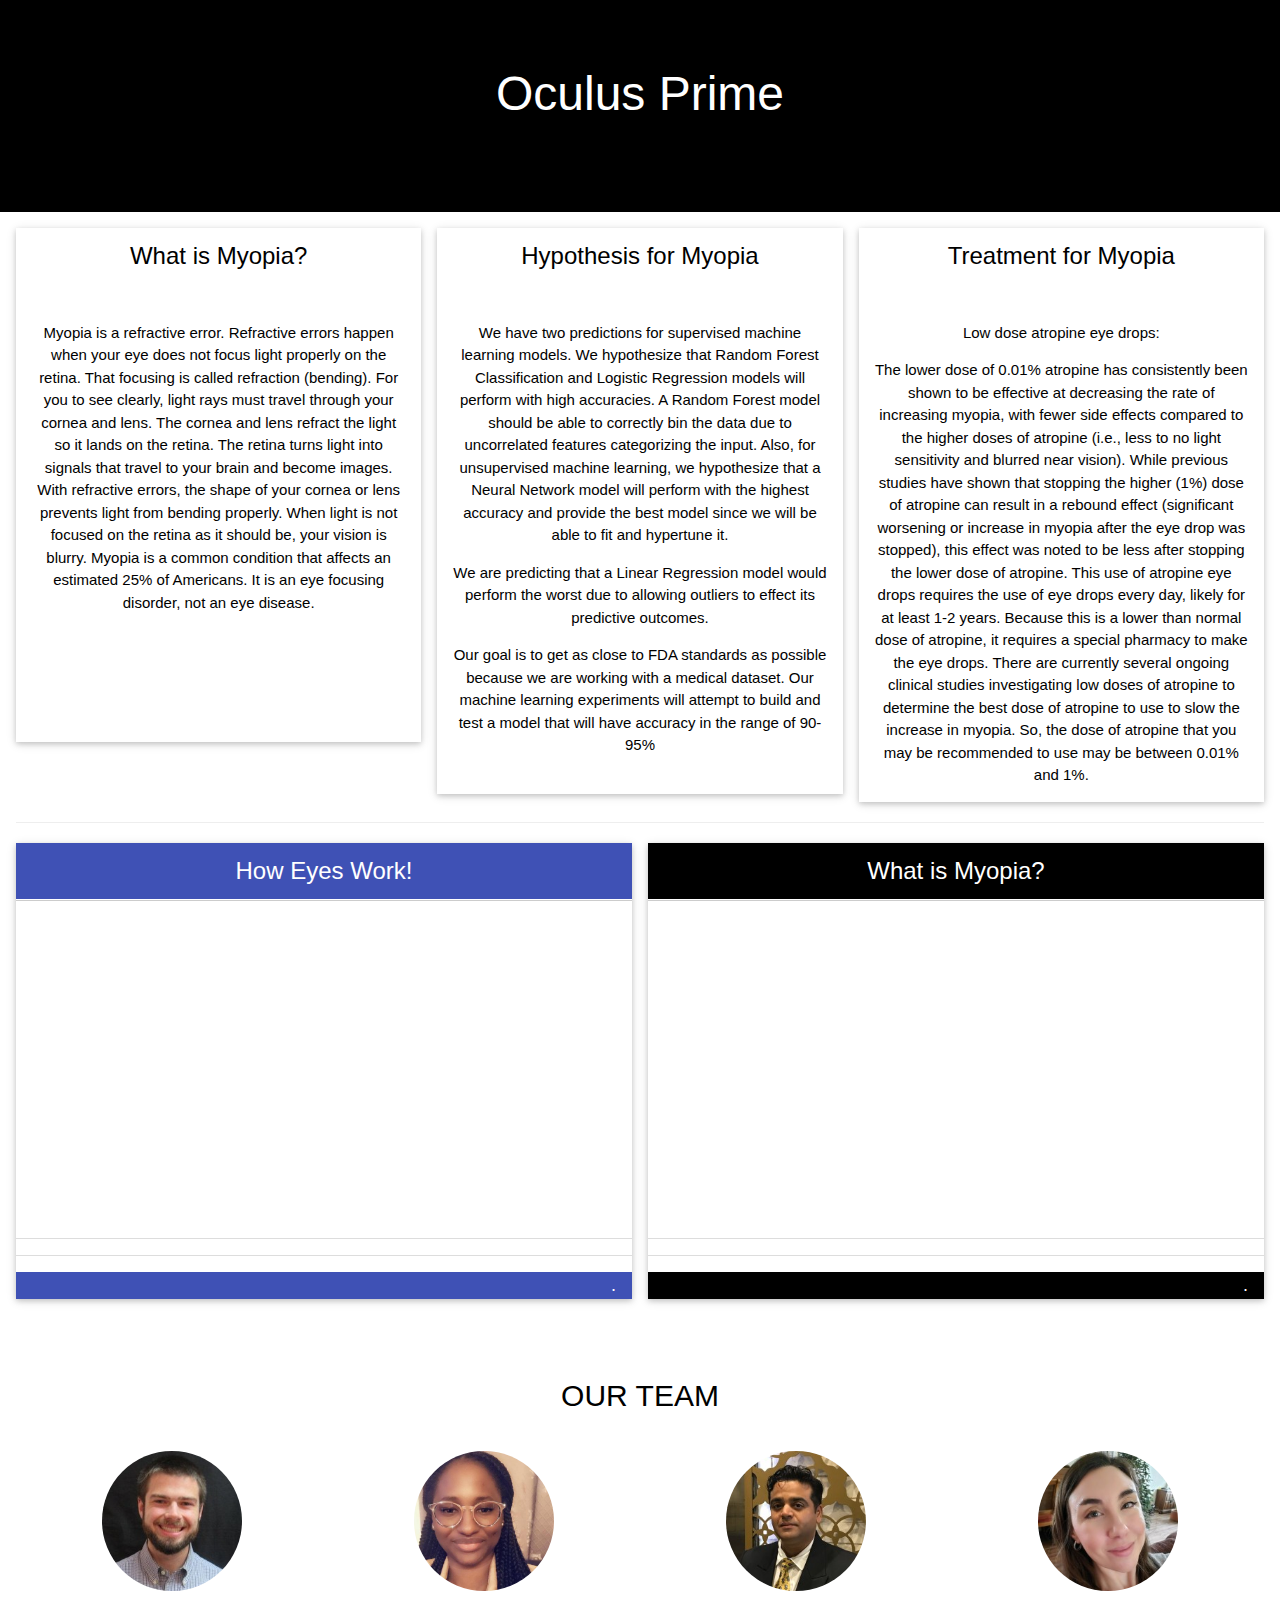
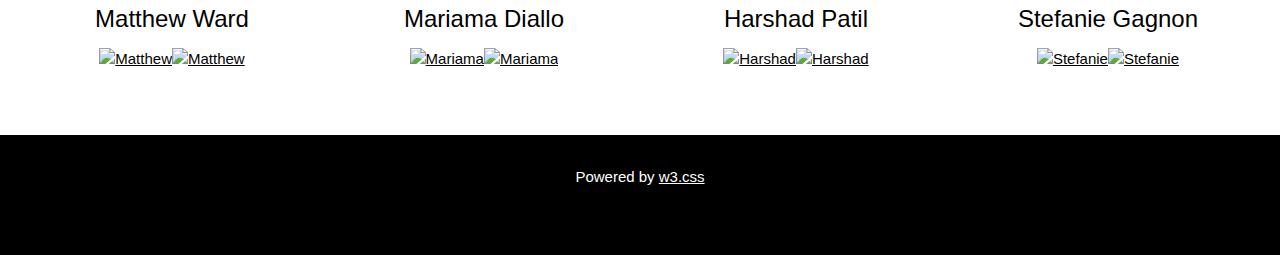
==== commit 40ea0d36: "just need ML info" ====
--- a/index.html
+++ b/index.html
@@ -17,21 +17,23 @@
   <h1 class="w3-xxxlarge w3-text-theme">Side Navigation</h1>
   <button class="w3-bar-item w3-button" onclick="w3_close()">Close <i class="fa fa-remove"></i></button>
   <a href="index.html" class="w3-bar-item w3-button">Home</a>
-  <a href="link1.html" class="w3-bar-item w3-button">Tableau</a>
+  <a href="link1.html" class="w3-bar-item w3-button">Data Vizualization</a>
   <a href="link2.html" class="w3-bar-item w3-button">Machine Learning</a>
-  <a href="link3.html" class="w3-bar-item w3-button">Link 3</a>
+  <a href="link3.html" class="w3-bar-item w3-button">About</a>
   <a href="link4.html" class="w3-bar-item w3-button">Link 4</a>
 </nav>
 
 <!-- Header -->
-<header class="w3-container-fluid w3-glasses w3-padding" id="myHeader" href="index.html">
+<!-- <header class="w3-container-fluid w3-glasses w3-padding" id="myHeader" href="index.html"> -->
+<header class="w3-container-fluid w3-theme w3-padding" id="myHeader" href="index.html">
   <i onclick="w3_open()" class="fa fa-bars w3-xlarge w3-button w3-theme"></i> 
   <!-- <div rel="icon" type="image/png" href="images\glasses.jpg"> -->
   <div class="w3-center">
   <!-- <h4>BEAUTIFUL RESPONSIVE WEB SITES</h4> -->
-  <h1 class="w3-xxxlarge w3-animate-bottom">Oculus Prime</h1>
+  <h1 class="w3-xxxlarge w3-animate-bottom"  style="color:rgb(255, 255, 255)" >Oculus Prime</h1>
+
     <div class="w3-padding-32">
-      <button class="w3-btn w3-xlarge w3-dark-grey w3-hover-light-grey" onclick="document.getElementById('id01').style.display='block'" style="font-weight:900;">LEARN W3.CSS</button>
+      <!-- <button class="w3-btn w3-xlarge w3-dark-grey w3-hover-light-grey" onclick="document.getElementById('id01').style.display='block'" style="font-weight:900;">LEARN W3.CSS</button> -->
     </div>
   </div>
 </header>
@@ -201,7 +203,7 @@
 <!-- Team Container -->
 <div class="w3-container w3-padding-64 w3-center" id="team">
     <h2>OUR TEAM</h2>
-    <p>Meet the team</p>
+    <!-- <p>Meet the team</p> -->
     
     <div class="w3-row"><br>
     
@@ -209,402 +211,48 @@
       <img src="images\matt.jpg" alt="Boss" style="width:45%" class="w3-circle w3-hover-opacity">
       <h3>Matthew Ward</h3>
       <a href="https://github.com/mward95" target="_blank"><img src="https://play-lh.googleusercontent.com/PCpXdqvUWfCW1mXhH1Y_98yBpgsWxuTSTofy3NGMo9yBTATDyzVkqU580bfSln50bFU" alt="Matthew" style="width:8%"></a><a href="https://www.linkedin.com/in/matthew-chandler-ward/" target="_blank"><img src="https://play-lh.googleusercontent.com/kMofEFLjobZy_bCuaiDogzBcUT-dz3BBbOrIEjJ-hqOabjK8ieuevGe6wlTD15QzOqw" alt="Matthew" style="width:8%"></a>
-      <p>Web Designer</p>
+      <!-- <p>Web Designer</p> -->
     </div>
     
     <div class="w3-quarter">
       <img src="images\mariama.jpg" alt="Boss" style="width:45%" class="w3-circle w3-hover-opacity">
       <h3>Mariama Diallo</h3>
       <a href="https://github.com/diallomt193" target="_blank"><img src="https://play-lh.googleusercontent.com/PCpXdqvUWfCW1mXhH1Y_98yBpgsWxuTSTofy3NGMo9yBTATDyzVkqU580bfSln50bFU" alt="Mariama" style="width:8%"></a><a href="https://www.linkedin.com/in/mariama-diallo-b42008245/" target="_blank"><img src="https://play-lh.googleusercontent.com/kMofEFLjobZy_bCuaiDogzBcUT-dz3BBbOrIEjJ-hqOabjK8ieuevGe6wlTD15QzOqw" alt="Mariama" style="width:8%"></a>
-      <p>Support</p>
+      <!-- <p>Support</p> -->
     </div>
     
     <div class="w3-quarter">
       <img src="images\harshad.jpg" alt="Boss" style="width:45%" class="w3-circle w3-hover-opacity">
       <h3>Harshad Patil</h3>
       <a href="https://github.com/harsh-env" target="_blank"><img src="https://play-lh.googleusercontent.com/PCpXdqvUWfCW1mXhH1Y_98yBpgsWxuTSTofy3NGMo9yBTATDyzVkqU580bfSln50bFU" alt="Harshad" style="width:8%"></a><a href="https://www.linkedin.com/in/harshad-patil-b131a92/" target="_blank"><img src="https://play-lh.googleusercontent.com/kMofEFLjobZy_bCuaiDogzBcUT-dz3BBbOrIEjJ-hqOabjK8ieuevGe6wlTD15QzOqw" alt="Harshad" style="width:8%"></a>
-      <p>Boss man</p>
+      <!-- <p>Boss man</p> -->
     </div>
     
     <div class="w3-quarter">
       <img src="images\stephanie.jpg" alt="Boss" style="width:45%" class="w3-circle w3-hover-opacity">
       <h3>Stefanie Gagnon</h3>
       <a href="https://github.com/skgag1216" target="_blank"><img src="https://play-lh.googleusercontent.com/PCpXdqvUWfCW1mXhH1Y_98yBpgsWxuTSTofy3NGMo9yBTATDyzVkqU580bfSln50bFU" alt="Stefanie" style="width:8%"></a><a href="https://www.linkedin.com/in/stefanie-gagnon-372a85229/" target="_blank"><img src="https://play-lh.googleusercontent.com/kMofEFLjobZy_bCuaiDogzBcUT-dz3BBbOrIEjJ-hqOabjK8ieuevGe6wlTD15QzOqw" alt="Stefanie" style="width:8%"></a>
-      <p>Fixer</p>
-    </div>
-    
-    </div>
-    </div>
-
-
-
-<hr>
-<div class="w3-center">
-  <h2>Built-In Responsiveness</h2>
-  <p class="w3-large">Resize the page to see the effect!</p>
-</div>
-<br>
-
-<div class="w3-row w3-border">
-  <div class="w3-half w3-container w3-blue w3-border">
-    <h5>w3-half</h5>  
-    <p>The w3-half class uses half (50%) of the screen window.</p>
-    <p>On small screens (max 600 pixels) it automatically resizes to full screen width.</p>
-  </div>
-  <div class="w3-half w3-container">
-    <h5>w3-half</h5>  
-  </div>
-</div>
-<br>
-
-<div class="w3-row w3-border">
-  <div class="w3-third w3-container w3-green">
-    <h5>w3-third</h5>  
-    <p>The w3-third class uses one third (33.33%) of the screen widow.</p>
-    <p>On small screens (max 600 pixels) it automatically resizes to full screen width.</p>
-  </div>
-  <div class="w3-third w3-container">
-    <h5>w3-third</h5>  
-  </div>
-  <div class="w3-third w3-container">
-    <h5>w3-third</h5>  
-  </div>
-</div>
-<br>
-
-<div class="w3-row w3-border">
-  <div class="w3-quarter w3-container w3-red">
-    <h5>w3-quarter</h5>  
-    <p>The w3-quarter class uses one quarter (25%) of the screen window.</p>
-    <p>On small screens (max 600 pixels) it automatically resizes to full screen width.</p>
-  </div>
-  <div class="w3-quarter w3-container">
-    <h5>w3-quarter</h5>  
-  </div>
-  <div class="w3-quarter w3-container">
-    <h5>w3-quarter</h5>  
-  </div>
-  <div class="w3-quarter w3-container">
-    <h5>w3-quarter</h5>  
-  </div>
-</div> 
-     
-<div class="w3-center">
-  <h2>Containers</h2>
-  <p>Use containers to create headers, sections and footers.</p>
-</div>   
-
-<header class="w3-container w3-blue-grey">
-  <h2>Header</h2>
-</header>
-
-<div class="w3-padding w3-white w3-display-container">
-  <span onclick="this.parentElement.style.display='none'" class="w3-button w3-display-topright"><i class="fa fa-remove"></i></span>
-  <h2>London</h2>
-  <p>London is the capital city of England. It is the most populous city in the United Kingdom,
-  with a metropolitan area of over 13 million inhabitants.</p>
-  <p>Standing on the River Thames, London has been a major settlement for two millennia,
-  its history going back to its founding by the Romans, who named it Londinium.</p>
-  <p>By the way, you can add a close icon to all containers if you want the ability to hide them. Look to your right!</p>
-  
-  
-</div>
-
-<footer class="w3-container w3-blue-grey">
-  <h5>Footer</h5>
-  <p class="w3-opacity">Footer information goes here</p>
-</footer>
-
-<hr>
-
-<!-- ################# -->
-<!-- Paper-like Cards with Shadows -->
-<!-- ################# -->
-<div class="w3-container w3-center">
-  <hr>
-  <h3>Paper-like Cards with Shadows</h3>
-</div>
-
-<div class="w3-row-padding"> 
-
-<div class="w3-third">
-<div class="w3-card">
-  <img src="/w3images/car.jpg" alt="Car" style="width:100%">
-  <div class="w3-container">
-  <p>w3-card</p>
-  </div>
-</div>
-</div>
-
-<div class="w3-third">
-<div class="w3-card-4">
-  <img src="/w3images/car.jpg" alt="Car" style="width:100%">
-  <div class="w3-container">
-  <p>w3-card-4</p>
-  </div>
-</div>
-</div>
-
-<div class="w3-third">
-<div class="w3-card-4">
-  <img src="/w3images/car.jpg" alt="Car" style="width:100%">
-  <div class="w3-container">
-  <p>w3-card-4</p>
-  </div>
-</div>
-</div>
-</div>
-
-<div class="w3-container">
-  <hr>
-  <div class="w3-center">
-    <h2>Tables</h2>
-    <p w3-class="w3-large">Don't worry. W3.CSS takes care of your tables.</p>
-  </div>
-<div class="w3-responsive w3-card-4">
-<table class="w3-table w3-striped w3-bordered">
-<thead>
-<tr class="w3-theme">
-  <th>First Name</th>
-  <th>Last Name</th>
-  <th>Points</th>
-</tr>
-</thead>
-<tbody>
-<tr>
-  <td>Jill</td>
-  <td>Smith</td>
-  <td>50</td>
-</tr>
-<tr class="w3-white">
-  <td>Eve</td>
-  <td>Jackson</td>
-  <td>94</td>
-</tr>
-<tr>
-  <td>Adam</td>
-  <td>Johnson</td>
-  <td>67</td>
-</tr>
-</tbody>
-</table>
-</div>
-
-<hr>
-<h2 class="w3-center">Forms and Lists</h2>
-</div>
-
-<div class="w3-row-padding">
-
-<div class="w3-half">
-<form class="w3-container w3-card-4">
-  <h2>Input Form</h2>
-  <div class="w3-section">      
-    <input class="w3-input" type="text" required>
-    <label>Name</label>
-  </div>
-  <div class="w3-section">      
-    <input class="w3-input" type="text" required>
-    <label>Email</label>
-  </div>
-  <div class="w3-section">      
-    <input class="w3-input" type="text" required>
-    <label>Subject</label>
-  </div>
-
-  <div class="w3-row">
-  <div class="w3-half">
-    <input id="milk" class="w3-check" type="checkbox" checked="checked">
-    <label>Milk</label>
-    <br>
-    <input id="sugar" class="w3-check" type="checkbox">
-    <label>Sugar</label>
-    <br>
-    <input id="lemon" class="w3-check" type="checkbox" disabled>
-    <label>Lemon (Disabled)</label>
-    <br><br>
-  </div>
-
-  <div class="w3-half">
-    <input id="male" class="w3-radio" type="radio" name="gender" value="male" checked>
-    <label>Male</label>
-    <br>
-    <input id="female" class="w3-radio" type="radio" name="gender" value="female">
-    <label>Female</label>
-    <br>
-    <input id="unknown" class="w3-radio" type="radio" name="gender" value="" disabled>
-    <label> Don't know (Disabled)</label>
-  </div>
-  </div>
-</form>
-</div>
-<div class="w3-half">
-<div class="w3-card-4 w3-container">
-<h2>Lists</h2>
-<ul class="w3-ul w3-margin-bottom">
-  <li>Jill</li>
-  <li>Eve</li>
-  <li>Adam</li>
-</ul>
-<br>
-<ul class="w3-ul w3-border w3-hoverable">
-  <li class="w3-theme">Jill</li>
-  <li>Eve</li>
-  <li>Adam</li>
-  <li>Steve</li>
-</ul>
-<br>
-</div>
-</div>
-</div>
-<hr>
-
-<h2 class="w3-center">Progress Bars</h2>
-<div class="w3-container">
-
-<div class="w3-light-gray">
-  <div id="myBar" class="w3-center w3-padding w3-theme" style="width:5%">5%</div>
-</div><br>
-<button class="w3-btn w3-theme" onclick="move()">Click Me</button> 
-</div>
-<hr>
-
-<h2 class="w3-center">Slideshows</h2>
-<div class="w3-content" style="max-width:800px;position:relative">
-
-<img class="mySlides w3-animate-opacity" src="/w3images/snow.jpg" style="width:100%">
-<img class="mySlides w3-animate-opacity" src="/w3images/lights.jpg" style="width:100%">
-<img class="mySlides w3-animate-opacity" src="/w3images/mountains.jpg" style="width:100%">
-<img class="mySlides w3-animate-opacity" src="/w3images/forest.jpg" style="width:100%">
-
-<a class="w3-button w3-hover-dark-grey" style="position:absolute;top:45%;left:0;" onclick="plusDivs(-1)">❮</a>
-<a class="w3-button w3-hover-dark-grey" style="position:absolute;top:45%;right:0;" onclick="plusDivs(+1)">❯</a>
-</div>
-
-<div class="w3-container">
-<hr>
-<h2 class="w3-center">Navigation</h2>
-
-<div class="w3-bar w3-theme">
-  <a href="#" class="w3-bar-item w3-button w3-padding-16">Home</a>
-  <a href="#" class="w3-bar-item w3-button w3-padding-16">Link 1</a>
-  <div class="w3-dropdown-hover">
-    <button class="w3-button w3-padding-16">
-      Dropdown <i class="fa fa-caret-down"></i>
-    </button>
-    <div class="w3-dropdown-content w3-card-4 w3-bar-block">
-      <a href="javascript:void(0)" class="w3-bar-item w3-button">Link 1</a>
-      <a href="javascript:void(0)" class="w3-bar-item w3-button">Link 2</a>
-      <a href="javascript:void(0)" class="w3-bar-item w3-button">Link 3</a>
-    </div>
-  </div>
-</div>
-  
-<hr>
-<h2 class="w3-center">Accordions</h2>
-<button onclick="myAccFunc('Demo1')" class="w3-padding-16 w3-theme w3-button w3-block w3-left-align">Open Section 1</button>
-<div id="Demo1" class="w3-hide">
-  <div class="w3-container">
-    <p>Lorem ipsum dolor sit amet, consectetur adipisicing elit, sed do eiusmod tempor incididunt ut labore et dolore magna aliqua. Ut enim ad minim veniam, quis nostrud exercitation ullamco laboris nisi ut aliquip ex ea commodo consequat.</p>
-  </div>
-</div>
-<button onclick="myAccFunc('Demo2')" class="w3-padding-16 w3-theme w3-button w3-block w3-left-align">Open Section 2</button>
-<div id="Demo2" class="w3-hide">
-  <a href="#" class="w3-button w3-block w3-left-align">Link 1</a>
-  <a href="#" class="w3-button w3-block w3-left-align">Link 2</a>
-  <a href="#" class="w3-button w3-block w3-left-align">Link 3</a>
-</div>
-<button onclick="myAccFunc('Demo3')" class="w3-padding-16 w3-theme w3-button w3-block w3-left-align">Open Section 3</button>
-<div id="Demo3" class="w3-hide w3-black">
-  <div class="w3-container">
-    <p>Accordion with Images:</p>
-    <img src="img_snowtops.jpg" style="width:30%;" class="w3-animate-zoom">
-    <p>French Alps</p>
-  </div>
-</div>
-
-<hr>
-<h2 class="w3-center">Tabs</h2>
-<div class="w3-border">
-<div class="w3-bar w3-theme">
-  <button class="w3-bar-item w3-button testbtn w3-padding-16" onclick="openCity(event,'London')">London</button>
-  <button class="w3-bar-item w3-button testbtn w3-padding-16" onclick="openCity(event,'Paris')">Paris</button>
-  <button class="w3-bar-item w3-button testbtn w3-padding-16" onclick="openCity(event,'Tokyo')">Tokyo</button>
-</div>
-
-<div id="London" class="w3-container city w3-animate-opacity">
-  <h2>London</h2>
-  <p>London is the capital city of England.</p>
-  <p>It is the most populous city in the United Kingdom, with a metropolitan area of over 13 million inhabitants.</p>
-</div>
-
-<div id="Paris" class="w3-container city w3-animate-opacity">
-  <h2>Paris</h2>
-  <p>Paris is the capital of France.</p> 
-  <p>The Paris area is one of the largest population centers in Europe, with more than 12 million inhabitants.</p>
-</div>
-
-<div id="Tokyo" class="w3-container city w3-animate-opacity">
-  <h2>Tokyo</h2>
-  <p>Tokyo is the capital of Japan.</p>
-  <p>It is the center of the Greater Tokyo Area, and the most populous metropolitan area in the world.</p>
-</div>
-</div>
-
-<hr>
-<h2 class="w3-center">Buttons</h2>
-<div class="w3-center">
-  <br>
-  <a class="w3-button w3-theme">Button</a>
-  <a class="w3-button w3-theme">Button</a>
-  <a class="w3-button w3-theme-d3 w3-disabled">Button</a>
-  <br><br>
-  <a class="w3-button w3-circle w3-large w3-black"><i class="fa fa-plus"></i></a>
-  <a class="w3-button w3-circle w3-large w3-theme"><i class="fa fa-plus"></i></a>  
-  <a class="w3-button w3-circle w3-large w3-card-4"><i class="fa fa-plus"></i></a>
-</div>
-<br>
-<div class="w3-center">
-  <div class="w3-dropdown-hover">
-    <button class="w3-button w3-theme">Dropdown <i class="fa fa-caret-down"></i></button>
-    <div class="w3-dropdown-content w3-bar-block w3-border">
-      <a href="#" class="w3-bar-item w3-button">Link 1</a>
-      <a href="#" class="w3-bar-item w3-button">Link 2</a>
-      <a href="#" class="w3-bar-item w3-button">Link 3</a>
-    </div>
-  </div>
-</div>
-
-</div>
-
-<hr>
-<div class="w3-center">
-  <h2>Pagination</h2>
-  <!-- Pagination -->
-  <div class="w3-center w3-padding-32">
-    <div class="w3-bar">
-      <a href="#" class="w3-bar-item w3-button w3-hover-theme">«</a>
-      <a href="#" class="w3-bar-item w3-button w3-theme w3-hover-theme">1</a>
-      <a href="#" class="w3-bar-item w3-button w3-hover-theme">2</a>
-      <a href="#" class="w3-bar-item w3-button w3-hover-theme">3</a>
-      <a href="#" class="w3-bar-item w3-button w3-hover-theme">4</a>
-      <a href="#" class="w3-bar-item w3-button w3-hover-theme">5</a>
-      <a href="#" class="w3-bar-item w3-button w3-hover-theme">»</a>
-    </div>
-  </div>
-</div>
-<br>
+      <!-- <p>Fixer</p> -->
+    </div>
+    
+    </div>
+    </div>
+
+
+
+
 
 <!-- Footer -->
 <footer class="w3-container w3-theme-dark w3-padding-16">
-  <h3>Footer</h3>
+  <center>
   <p>Powered by <a href="https://www.w3schools.com/w3css/default.asp" target="_blank">w3.css</a></p>
+  </center>
   <div style="position:relative;bottom:55px;" class="w3-tooltip w3-right">
     <span class="w3-text w3-theme-light w3-padding">Go To Top</span>    
     <a class="w3-text-white" href="#myHeader"><span class="w3-xlarge">
     <i class="fa fa-chevron-circle-up"></i></span></a>
   </div>
-  <p>Remember to check out our  <a href="w3css_references.asp" class="w3-btn w3-theme-light" target="_blank">W3.CSS Reference</a></p>
+  <!-- <p>Remember to check out our  <a href="w3css_references.asp" class="w3-btn w3-theme-light" target="_blank">W3.CSS Reference</a></p> -->
 </footer>
 
 <!-- Script for Sidebar, Tabs, Accordions, Progress bars and slideshows -->
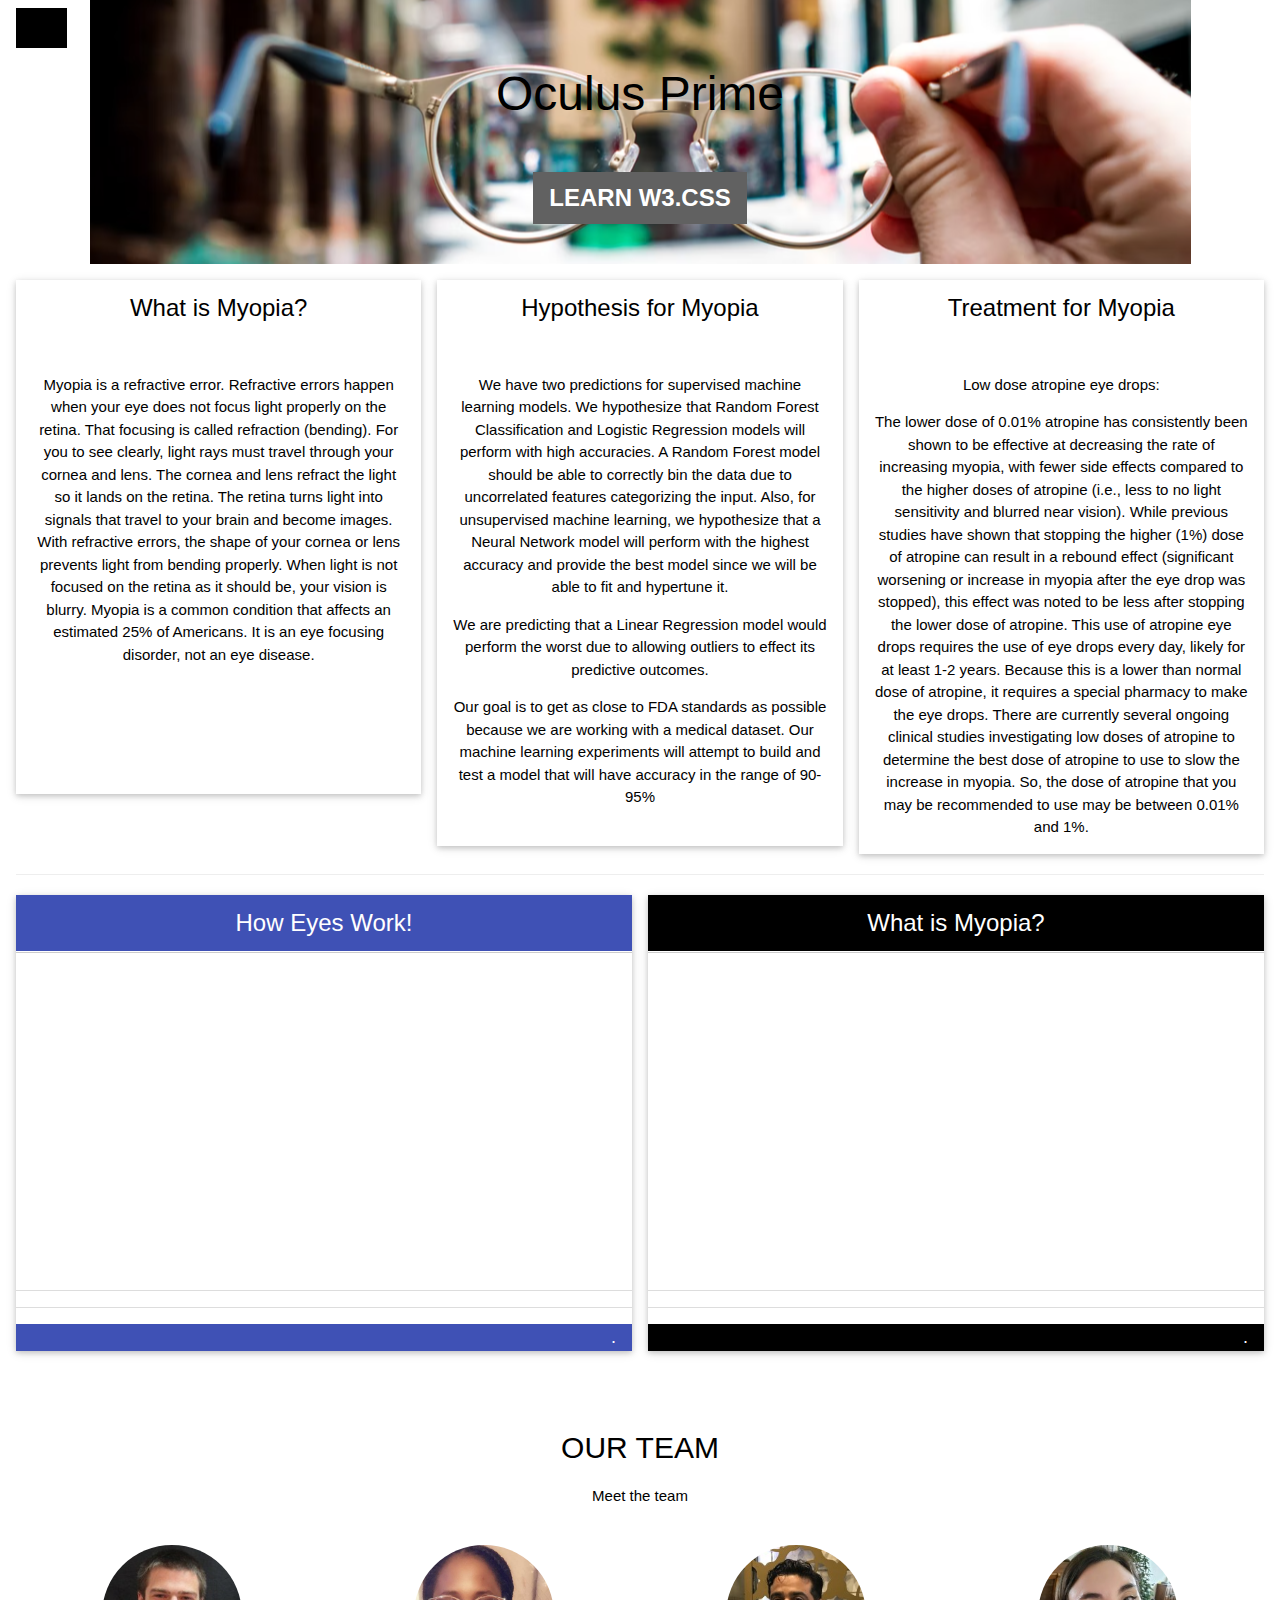
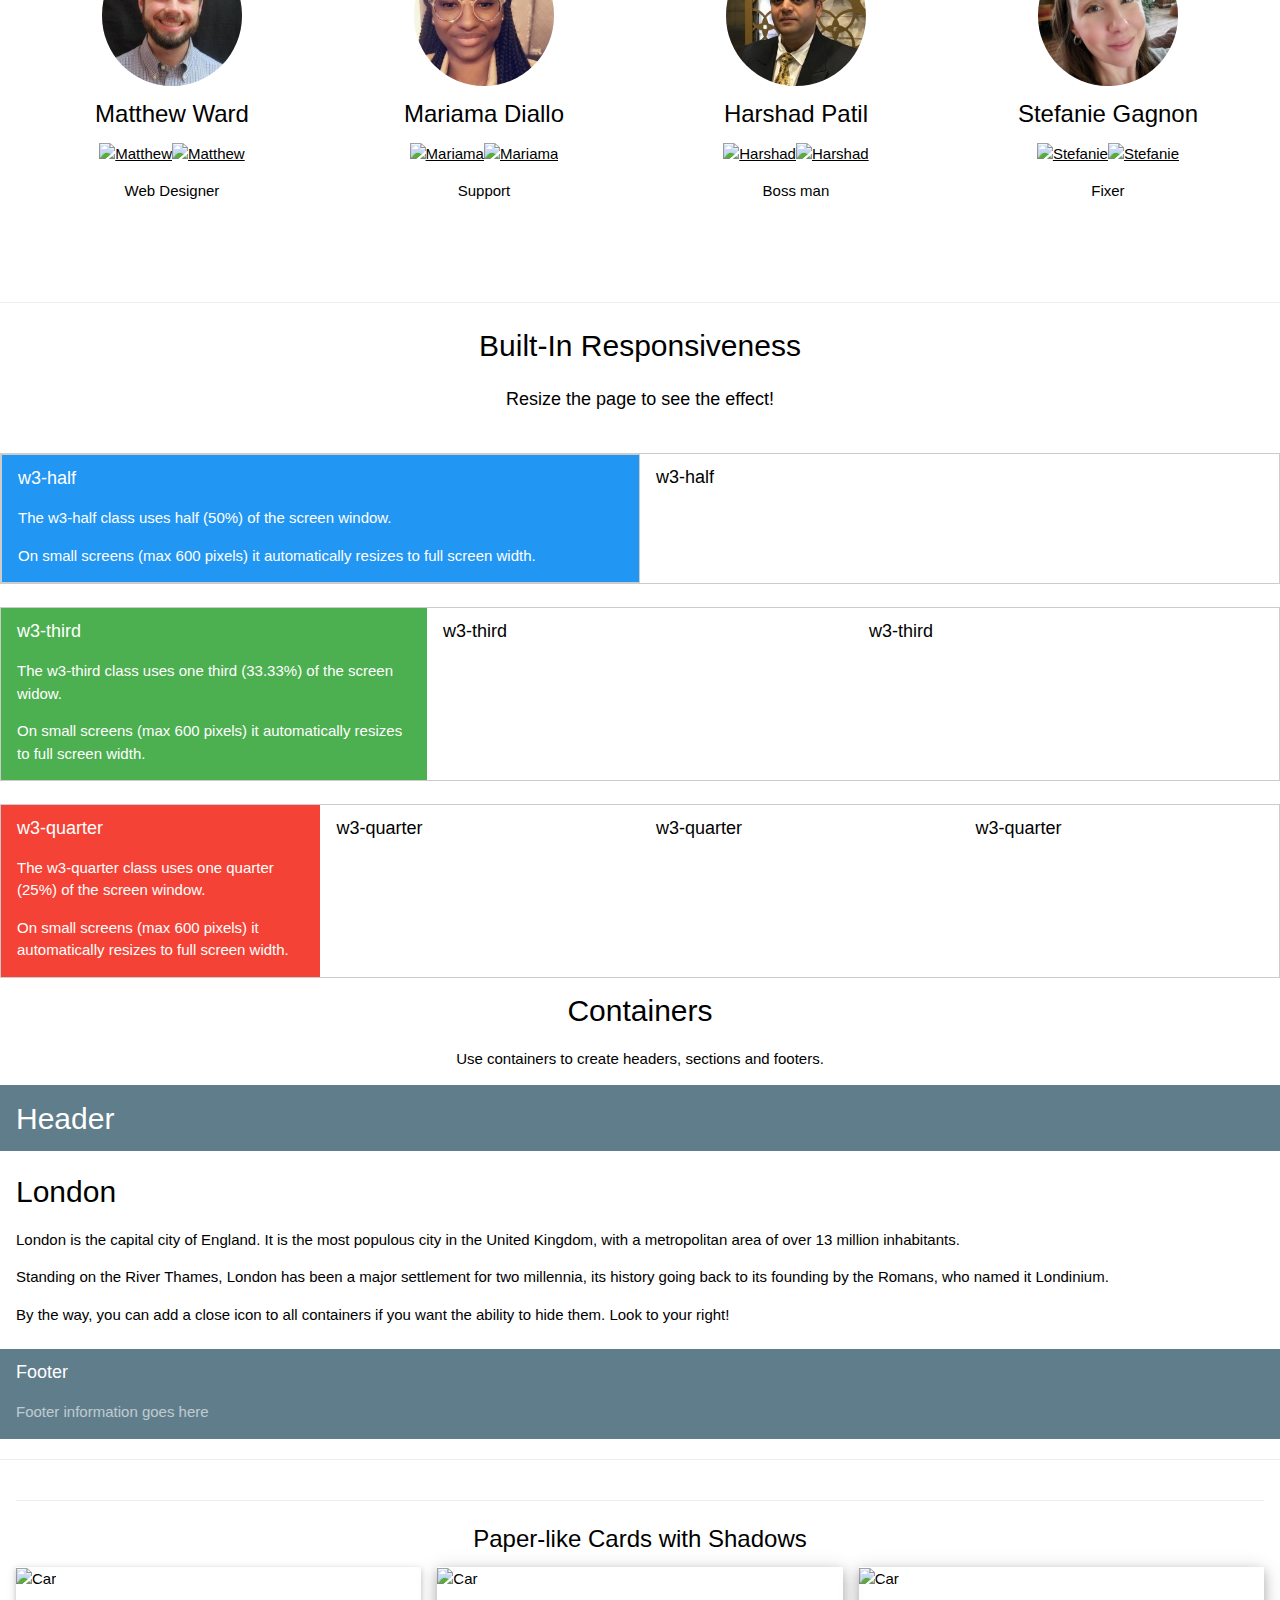
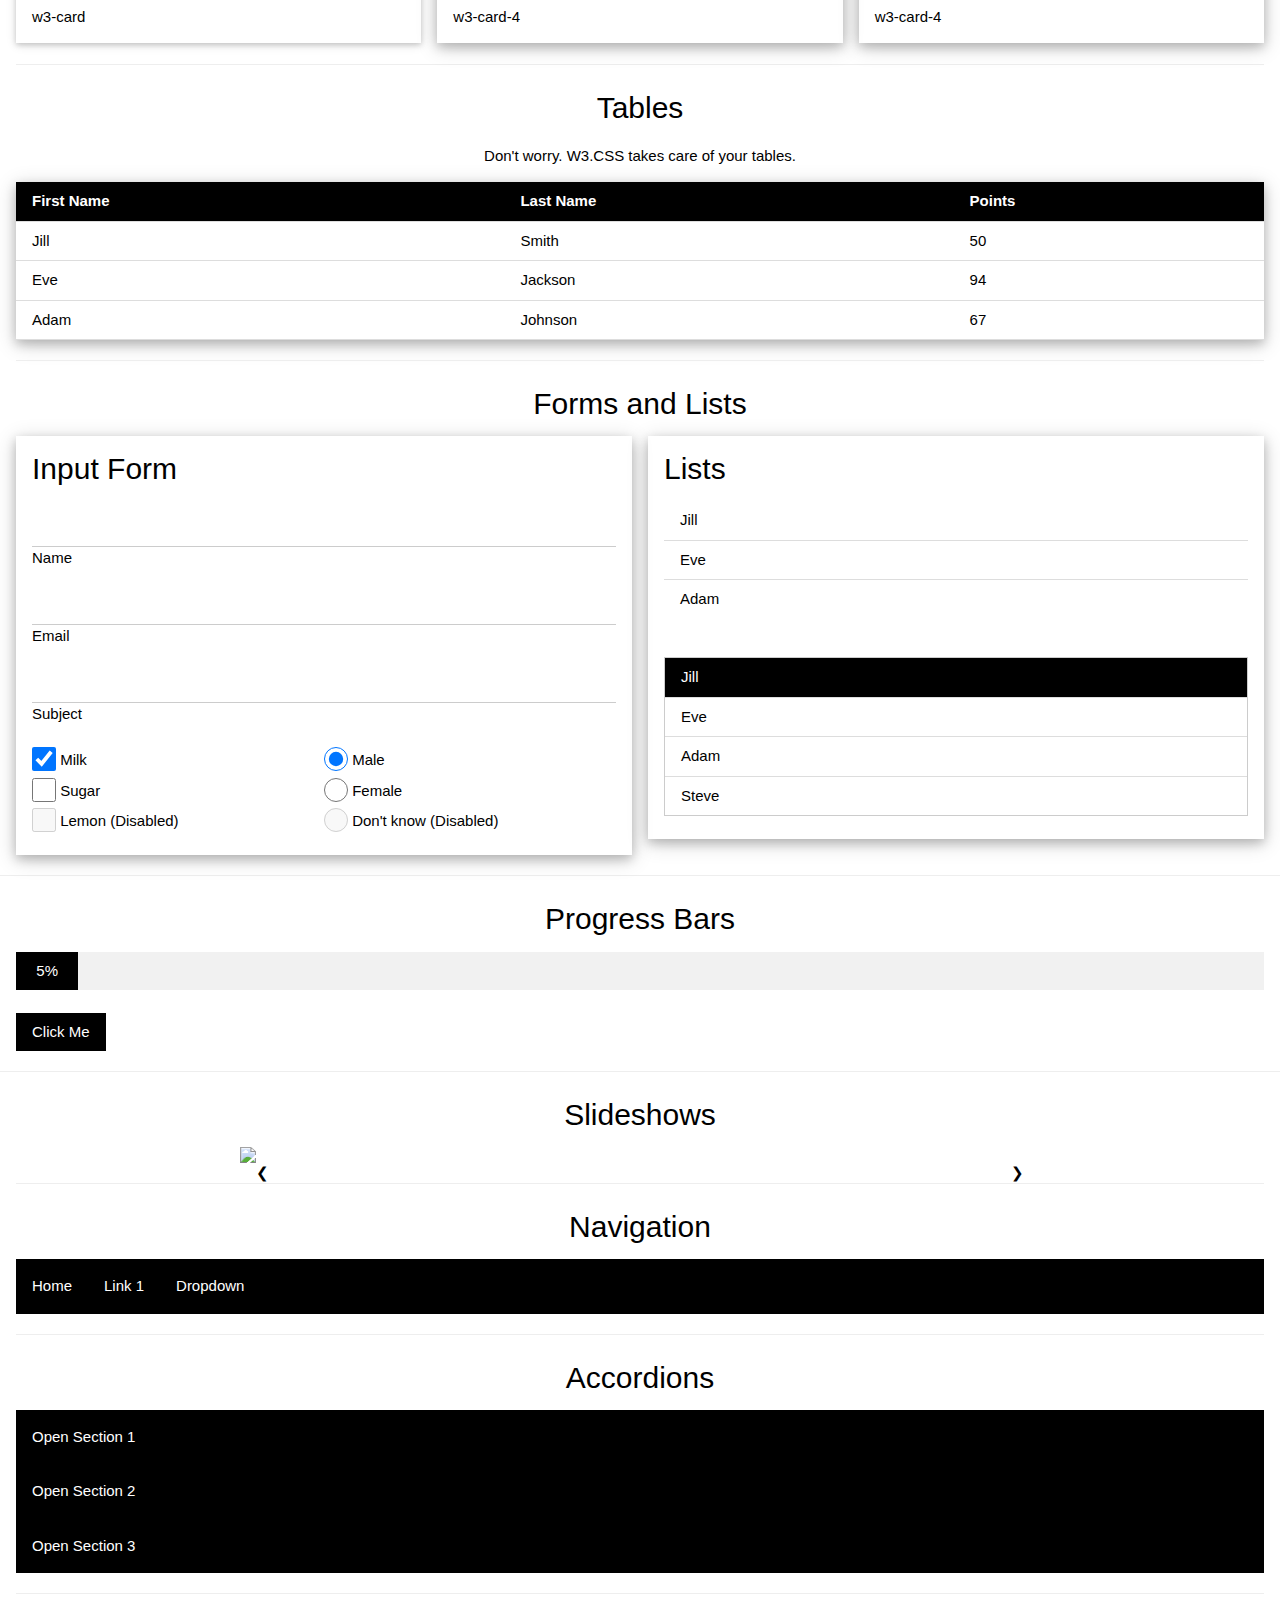
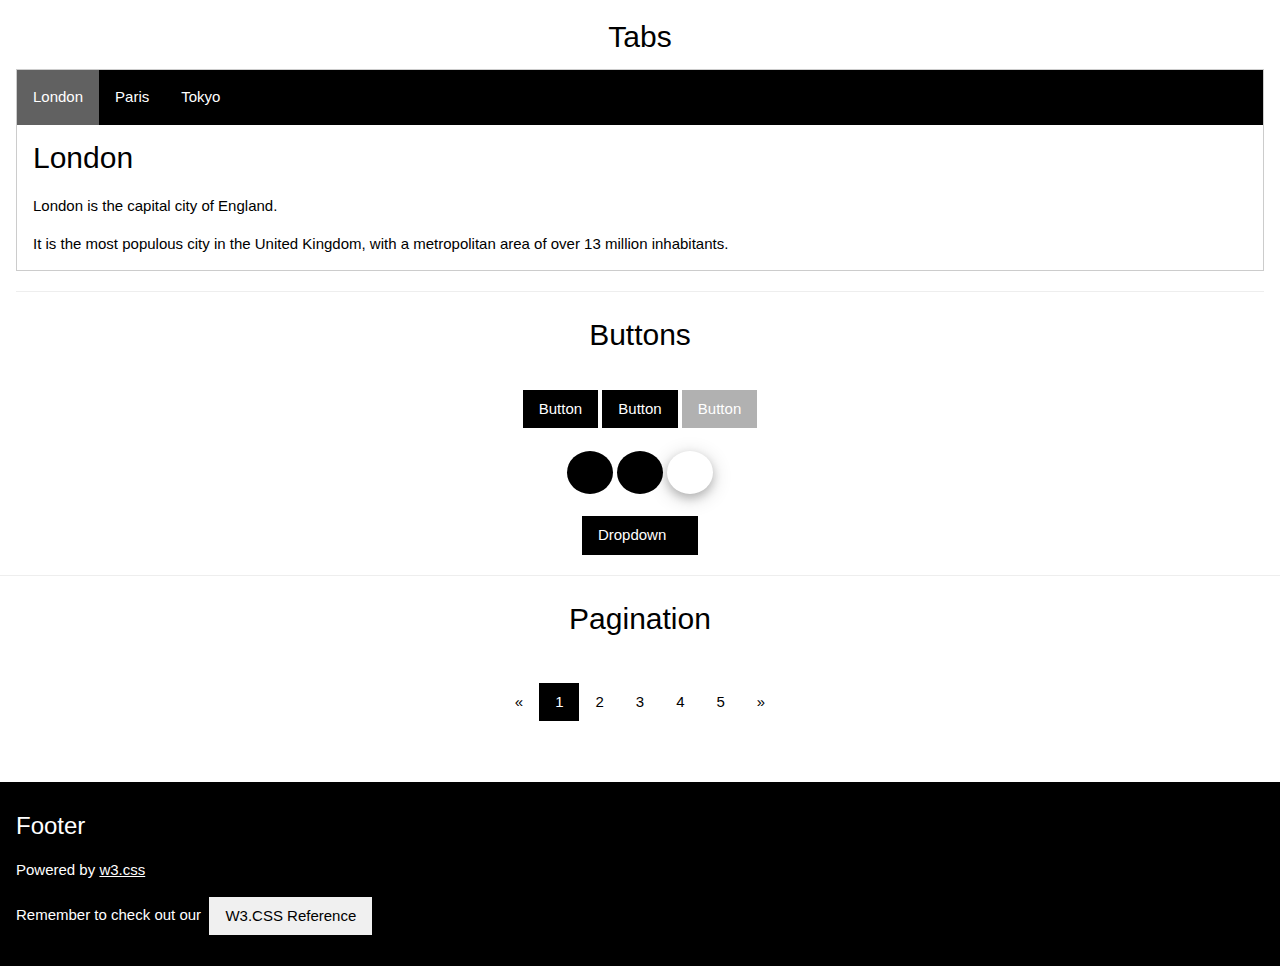
==== commit 3789deb3: "added another supervised learning file" ====
--- a/index.html
+++ b/index.html
@@ -17,23 +17,21 @@
   <h1 class="w3-xxxlarge w3-text-theme">Side Navigation</h1>
   <button class="w3-bar-item w3-button" onclick="w3_close()">Close <i class="fa fa-remove"></i></button>
   <a href="index.html" class="w3-bar-item w3-button">Home</a>
-  <a href="link1.html" class="w3-bar-item w3-button">Data Vizualization</a>
+  <a href="link1.html" class="w3-bar-item w3-button">Tableau</a>
   <a href="link2.html" class="w3-bar-item w3-button">Machine Learning</a>
-  <a href="link3.html" class="w3-bar-item w3-button">About</a>
+  <a href="link3.html" class="w3-bar-item w3-button">Link 3</a>
   <a href="link4.html" class="w3-bar-item w3-button">Link 4</a>
 </nav>
 
 <!-- Header -->
-<!-- <header class="w3-container-fluid w3-glasses w3-padding" id="myHeader" href="index.html"> -->
-<header class="w3-container-fluid w3-theme w3-padding" id="myHeader" href="index.html">
+<header class="w3-container-fluid w3-glasses w3-padding" id="myHeader" href="index.html">
   <i onclick="w3_open()" class="fa fa-bars w3-xlarge w3-button w3-theme"></i> 
   <!-- <div rel="icon" type="image/png" href="images\glasses.jpg"> -->
   <div class="w3-center">
   <!-- <h4>BEAUTIFUL RESPONSIVE WEB SITES</h4> -->
-  <h1 class="w3-xxxlarge w3-animate-bottom"  style="color:rgb(255, 255, 255)" >Oculus Prime</h1>
-
+  <h1 class="w3-xxxlarge w3-animate-bottom">Oculus Prime</h1>
     <div class="w3-padding-32">
-      <!-- <button class="w3-btn w3-xlarge w3-dark-grey w3-hover-light-grey" onclick="document.getElementById('id01').style.display='block'" style="font-weight:900;">LEARN W3.CSS</button> -->
+      <button class="w3-btn w3-xlarge w3-dark-grey w3-hover-light-grey" onclick="document.getElementById('id01').style.display='block'" style="font-weight:900;">LEARN W3.CSS</button>
     </div>
   </div>
 </header>
@@ -203,7 +201,7 @@
 <!-- Team Container -->
 <div class="w3-container w3-padding-64 w3-center" id="team">
     <h2>OUR TEAM</h2>
-    <!-- <p>Meet the team</p> -->
+    <p>Meet the team</p>
     
     <div class="w3-row"><br>
     
@@ -211,28 +209,28 @@
       <img src="images\matt.jpg" alt="Boss" style="width:45%" class="w3-circle w3-hover-opacity">
       <h3>Matthew Ward</h3>
       <a href="https://github.com/mward95" target="_blank"><img src="https://play-lh.googleusercontent.com/PCpXdqvUWfCW1mXhH1Y_98yBpgsWxuTSTofy3NGMo9yBTATDyzVkqU580bfSln50bFU" alt="Matthew" style="width:8%"></a><a href="https://www.linkedin.com/in/matthew-chandler-ward/" target="_blank"><img src="https://play-lh.googleusercontent.com/kMofEFLjobZy_bCuaiDogzBcUT-dz3BBbOrIEjJ-hqOabjK8ieuevGe6wlTD15QzOqw" alt="Matthew" style="width:8%"></a>
-      <!-- <p>Web Designer</p> -->
+      <p>Web Designer</p>
     </div>
     
     <div class="w3-quarter">
       <img src="images\mariama.jpg" alt="Boss" style="width:45%" class="w3-circle w3-hover-opacity">
       <h3>Mariama Diallo</h3>
       <a href="https://github.com/diallomt193" target="_blank"><img src="https://play-lh.googleusercontent.com/PCpXdqvUWfCW1mXhH1Y_98yBpgsWxuTSTofy3NGMo9yBTATDyzVkqU580bfSln50bFU" alt="Mariama" style="width:8%"></a><a href="https://www.linkedin.com/in/mariama-diallo-b42008245/" target="_blank"><img src="https://play-lh.googleusercontent.com/kMofEFLjobZy_bCuaiDogzBcUT-dz3BBbOrIEjJ-hqOabjK8ieuevGe6wlTD15QzOqw" alt="Mariama" style="width:8%"></a>
-      <!-- <p>Support</p> -->
+      <p>Support</p>
     </div>
     
     <div class="w3-quarter">
       <img src="images\harshad.jpg" alt="Boss" style="width:45%" class="w3-circle w3-hover-opacity">
       <h3>Harshad Patil</h3>
       <a href="https://github.com/harsh-env" target="_blank"><img src="https://play-lh.googleusercontent.com/PCpXdqvUWfCW1mXhH1Y_98yBpgsWxuTSTofy3NGMo9yBTATDyzVkqU580bfSln50bFU" alt="Harshad" style="width:8%"></a><a href="https://www.linkedin.com/in/harshad-patil-b131a92/" target="_blank"><img src="https://play-lh.googleusercontent.com/kMofEFLjobZy_bCuaiDogzBcUT-dz3BBbOrIEjJ-hqOabjK8ieuevGe6wlTD15QzOqw" alt="Harshad" style="width:8%"></a>
-      <!-- <p>Boss man</p> -->
+      <p>Boss man</p>
     </div>
     
     <div class="w3-quarter">
       <img src="images\stephanie.jpg" alt="Boss" style="width:45%" class="w3-circle w3-hover-opacity">
       <h3>Stefanie Gagnon</h3>
       <a href="https://github.com/skgag1216" target="_blank"><img src="https://play-lh.googleusercontent.com/PCpXdqvUWfCW1mXhH1Y_98yBpgsWxuTSTofy3NGMo9yBTATDyzVkqU580bfSln50bFU" alt="Stefanie" style="width:8%"></a><a href="https://www.linkedin.com/in/stefanie-gagnon-372a85229/" target="_blank"><img src="https://play-lh.googleusercontent.com/kMofEFLjobZy_bCuaiDogzBcUT-dz3BBbOrIEjJ-hqOabjK8ieuevGe6wlTD15QzOqw" alt="Stefanie" style="width:8%"></a>
-      <!-- <p>Fixer</p> -->
+      <p>Fixer</p>
     </div>
     
     </div>
@@ -240,19 +238,373 @@
 
 
 
-
+<hr>
+<div class="w3-center">
+  <h2>Built-In Responsiveness</h2>
+  <p class="w3-large">Resize the page to see the effect!</p>
+</div>
+<br>
+
+<div class="w3-row w3-border">
+  <div class="w3-half w3-container w3-blue w3-border">
+    <h5>w3-half</h5>  
+    <p>The w3-half class uses half (50%) of the screen window.</p>
+    <p>On small screens (max 600 pixels) it automatically resizes to full screen width.</p>
+  </div>
+  <div class="w3-half w3-container">
+    <h5>w3-half</h5>  
+  </div>
+</div>
+<br>
+
+<div class="w3-row w3-border">
+  <div class="w3-third w3-container w3-green">
+    <h5>w3-third</h5>  
+    <p>The w3-third class uses one third (33.33%) of the screen widow.</p>
+    <p>On small screens (max 600 pixels) it automatically resizes to full screen width.</p>
+  </div>
+  <div class="w3-third w3-container">
+    <h5>w3-third</h5>  
+  </div>
+  <div class="w3-third w3-container">
+    <h5>w3-third</h5>  
+  </div>
+</div>
+<br>
+
+<div class="w3-row w3-border">
+  <div class="w3-quarter w3-container w3-red">
+    <h5>w3-quarter</h5>  
+    <p>The w3-quarter class uses one quarter (25%) of the screen window.</p>
+    <p>On small screens (max 600 pixels) it automatically resizes to full screen width.</p>
+  </div>
+  <div class="w3-quarter w3-container">
+    <h5>w3-quarter</h5>  
+  </div>
+  <div class="w3-quarter w3-container">
+    <h5>w3-quarter</h5>  
+  </div>
+  <div class="w3-quarter w3-container">
+    <h5>w3-quarter</h5>  
+  </div>
+</div> 
+     
+<div class="w3-center">
+  <h2>Containers</h2>
+  <p>Use containers to create headers, sections and footers.</p>
+</div>   
+
+<header class="w3-container w3-blue-grey">
+  <h2>Header</h2>
+</header>
+
+<div class="w3-padding w3-white w3-display-container">
+  <span onclick="this.parentElement.style.display='none'" class="w3-button w3-display-topright"><i class="fa fa-remove"></i></span>
+  <h2>London</h2>
+  <p>London is the capital city of England. It is the most populous city in the United Kingdom,
+  with a metropolitan area of over 13 million inhabitants.</p>
+  <p>Standing on the River Thames, London has been a major settlement for two millennia,
+  its history going back to its founding by the Romans, who named it Londinium.</p>
+  <p>By the way, you can add a close icon to all containers if you want the ability to hide them. Look to your right!</p>
+  
+  
+</div>
+
+<footer class="w3-container w3-blue-grey">
+  <h5>Footer</h5>
+  <p class="w3-opacity">Footer information goes here</p>
+</footer>
+
+<hr>
+
+<!-- ################# -->
+<!-- Paper-like Cards with Shadows -->
+<!-- ################# -->
+<div class="w3-container w3-center">
+  <hr>
+  <h3>Paper-like Cards with Shadows</h3>
+</div>
+
+<div class="w3-row-padding"> 
+
+<div class="w3-third">
+<div class="w3-card">
+  <img src="/w3images/car.jpg" alt="Car" style="width:100%">
+  <div class="w3-container">
+  <p>w3-card</p>
+  </div>
+</div>
+</div>
+
+<div class="w3-third">
+<div class="w3-card-4">
+  <img src="/w3images/car.jpg" alt="Car" style="width:100%">
+  <div class="w3-container">
+  <p>w3-card-4</p>
+  </div>
+</div>
+</div>
+
+<div class="w3-third">
+<div class="w3-card-4">
+  <img src="/w3images/car.jpg" alt="Car" style="width:100%">
+  <div class="w3-container">
+  <p>w3-card-4</p>
+  </div>
+</div>
+</div>
+</div>
+
+<div class="w3-container">
+  <hr>
+  <div class="w3-center">
+    <h2>Tables</h2>
+    <p w3-class="w3-large">Don't worry. W3.CSS takes care of your tables.</p>
+  </div>
+<div class="w3-responsive w3-card-4">
+<table class="w3-table w3-striped w3-bordered">
+<thead>
+<tr class="w3-theme">
+  <th>First Name</th>
+  <th>Last Name</th>
+  <th>Points</th>
+</tr>
+</thead>
+<tbody>
+<tr>
+  <td>Jill</td>
+  <td>Smith</td>
+  <td>50</td>
+</tr>
+<tr class="w3-white">
+  <td>Eve</td>
+  <td>Jackson</td>
+  <td>94</td>
+</tr>
+<tr>
+  <td>Adam</td>
+  <td>Johnson</td>
+  <td>67</td>
+</tr>
+</tbody>
+</table>
+</div>
+
+<hr>
+<h2 class="w3-center">Forms and Lists</h2>
+</div>
+
+<div class="w3-row-padding">
+
+<div class="w3-half">
+<form class="w3-container w3-card-4">
+  <h2>Input Form</h2>
+  <div class="w3-section">      
+    <input class="w3-input" type="text" required>
+    <label>Name</label>
+  </div>
+  <div class="w3-section">      
+    <input class="w3-input" type="text" required>
+    <label>Email</label>
+  </div>
+  <div class="w3-section">      
+    <input class="w3-input" type="text" required>
+    <label>Subject</label>
+  </div>
+
+  <div class="w3-row">
+  <div class="w3-half">
+    <input id="milk" class="w3-check" type="checkbox" checked="checked">
+    <label>Milk</label>
+    <br>
+    <input id="sugar" class="w3-check" type="checkbox">
+    <label>Sugar</label>
+    <br>
+    <input id="lemon" class="w3-check" type="checkbox" disabled>
+    <label>Lemon (Disabled)</label>
+    <br><br>
+  </div>
+
+  <div class="w3-half">
+    <input id="male" class="w3-radio" type="radio" name="gender" value="male" checked>
+    <label>Male</label>
+    <br>
+    <input id="female" class="w3-radio" type="radio" name="gender" value="female">
+    <label>Female</label>
+    <br>
+    <input id="unknown" class="w3-radio" type="radio" name="gender" value="" disabled>
+    <label> Don't know (Disabled)</label>
+  </div>
+  </div>
+</form>
+</div>
+<div class="w3-half">
+<div class="w3-card-4 w3-container">
+<h2>Lists</h2>
+<ul class="w3-ul w3-margin-bottom">
+  <li>Jill</li>
+  <li>Eve</li>
+  <li>Adam</li>
+</ul>
+<br>
+<ul class="w3-ul w3-border w3-hoverable">
+  <li class="w3-theme">Jill</li>
+  <li>Eve</li>
+  <li>Adam</li>
+  <li>Steve</li>
+</ul>
+<br>
+</div>
+</div>
+</div>
+<hr>
+
+<h2 class="w3-center">Progress Bars</h2>
+<div class="w3-container">
+
+<div class="w3-light-gray">
+  <div id="myBar" class="w3-center w3-padding w3-theme" style="width:5%">5%</div>
+</div><br>
+<button class="w3-btn w3-theme" onclick="move()">Click Me</button> 
+</div>
+<hr>
+
+<h2 class="w3-center">Slideshows</h2>
+<div class="w3-content" style="max-width:800px;position:relative">
+
+<img class="mySlides w3-animate-opacity" src="/w3images/snow.jpg" style="width:100%">
+<img class="mySlides w3-animate-opacity" src="/w3images/lights.jpg" style="width:100%">
+<img class="mySlides w3-animate-opacity" src="/w3images/mountains.jpg" style="width:100%">
+<img class="mySlides w3-animate-opacity" src="/w3images/forest.jpg" style="width:100%">
+
+<a class="w3-button w3-hover-dark-grey" style="position:absolute;top:45%;left:0;" onclick="plusDivs(-1)">❮</a>
+<a class="w3-button w3-hover-dark-grey" style="position:absolute;top:45%;right:0;" onclick="plusDivs(+1)">❯</a>
+</div>
+
+<div class="w3-container">
+<hr>
+<h2 class="w3-center">Navigation</h2>
+
+<div class="w3-bar w3-theme">
+  <a href="#" class="w3-bar-item w3-button w3-padding-16">Home</a>
+  <a href="#" class="w3-bar-item w3-button w3-padding-16">Link 1</a>
+  <div class="w3-dropdown-hover">
+    <button class="w3-button w3-padding-16">
+      Dropdown <i class="fa fa-caret-down"></i>
+    </button>
+    <div class="w3-dropdown-content w3-card-4 w3-bar-block">
+      <a href="javascript:void(0)" class="w3-bar-item w3-button">Link 1</a>
+      <a href="javascript:void(0)" class="w3-bar-item w3-button">Link 2</a>
+      <a href="javascript:void(0)" class="w3-bar-item w3-button">Link 3</a>
+    </div>
+  </div>
+</div>
+  
+<hr>
+<h2 class="w3-center">Accordions</h2>
+<button onclick="myAccFunc('Demo1')" class="w3-padding-16 w3-theme w3-button w3-block w3-left-align">Open Section 1</button>
+<div id="Demo1" class="w3-hide">
+  <div class="w3-container">
+    <p>Lorem ipsum dolor sit amet, consectetur adipisicing elit, sed do eiusmod tempor incididunt ut labore et dolore magna aliqua. Ut enim ad minim veniam, quis nostrud exercitation ullamco laboris nisi ut aliquip ex ea commodo consequat.</p>
+  </div>
+</div>
+<button onclick="myAccFunc('Demo2')" class="w3-padding-16 w3-theme w3-button w3-block w3-left-align">Open Section 2</button>
+<div id="Demo2" class="w3-hide">
+  <a href="#" class="w3-button w3-block w3-left-align">Link 1</a>
+  <a href="#" class="w3-button w3-block w3-left-align">Link 2</a>
+  <a href="#" class="w3-button w3-block w3-left-align">Link 3</a>
+</div>
+<button onclick="myAccFunc('Demo3')" class="w3-padding-16 w3-theme w3-button w3-block w3-left-align">Open Section 3</button>
+<div id="Demo3" class="w3-hide w3-black">
+  <div class="w3-container">
+    <p>Accordion with Images:</p>
+    <img src="img_snowtops.jpg" style="width:30%;" class="w3-animate-zoom">
+    <p>French Alps</p>
+  </div>
+</div>
+
+<hr>
+<h2 class="w3-center">Tabs</h2>
+<div class="w3-border">
+<div class="w3-bar w3-theme">
+  <button class="w3-bar-item w3-button testbtn w3-padding-16" onclick="openCity(event,'London')">London</button>
+  <button class="w3-bar-item w3-button testbtn w3-padding-16" onclick="openCity(event,'Paris')">Paris</button>
+  <button class="w3-bar-item w3-button testbtn w3-padding-16" onclick="openCity(event,'Tokyo')">Tokyo</button>
+</div>
+
+<div id="London" class="w3-container city w3-animate-opacity">
+  <h2>London</h2>
+  <p>London is the capital city of England.</p>
+  <p>It is the most populous city in the United Kingdom, with a metropolitan area of over 13 million inhabitants.</p>
+</div>
+
+<div id="Paris" class="w3-container city w3-animate-opacity">
+  <h2>Paris</h2>
+  <p>Paris is the capital of France.</p> 
+  <p>The Paris area is one of the largest population centers in Europe, with more than 12 million inhabitants.</p>
+</div>
+
+<div id="Tokyo" class="w3-container city w3-animate-opacity">
+  <h2>Tokyo</h2>
+  <p>Tokyo is the capital of Japan.</p>
+  <p>It is the center of the Greater Tokyo Area, and the most populous metropolitan area in the world.</p>
+</div>
+</div>
+
+<hr>
+<h2 class="w3-center">Buttons</h2>
+<div class="w3-center">
+  <br>
+  <a class="w3-button w3-theme">Button</a>
+  <a class="w3-button w3-theme">Button</a>
+  <a class="w3-button w3-theme-d3 w3-disabled">Button</a>
+  <br><br>
+  <a class="w3-button w3-circle w3-large w3-black"><i class="fa fa-plus"></i></a>
+  <a class="w3-button w3-circle w3-large w3-theme"><i class="fa fa-plus"></i></a>  
+  <a class="w3-button w3-circle w3-large w3-card-4"><i class="fa fa-plus"></i></a>
+</div>
+<br>
+<div class="w3-center">
+  <div class="w3-dropdown-hover">
+    <button class="w3-button w3-theme">Dropdown <i class="fa fa-caret-down"></i></button>
+    <div class="w3-dropdown-content w3-bar-block w3-border">
+      <a href="#" class="w3-bar-item w3-button">Link 1</a>
+      <a href="#" class="w3-bar-item w3-button">Link 2</a>
+      <a href="#" class="w3-bar-item w3-button">Link 3</a>
+    </div>
+  </div>
+</div>
+
+</div>
+
+<hr>
+<div class="w3-center">
+  <h2>Pagination</h2>
+  <!-- Pagination -->
+  <div class="w3-center w3-padding-32">
+    <div class="w3-bar">
+      <a href="#" class="w3-bar-item w3-button w3-hover-theme">«</a>
+      <a href="#" class="w3-bar-item w3-button w3-theme w3-hover-theme">1</a>
+      <a href="#" class="w3-bar-item w3-button w3-hover-theme">2</a>
+      <a href="#" class="w3-bar-item w3-button w3-hover-theme">3</a>
+      <a href="#" class="w3-bar-item w3-button w3-hover-theme">4</a>
+      <a href="#" class="w3-bar-item w3-button w3-hover-theme">5</a>
+      <a href="#" class="w3-bar-item w3-button w3-hover-theme">»</a>
+    </div>
+  </div>
+</div>
+<br>
 
 <!-- Footer -->
 <footer class="w3-container w3-theme-dark w3-padding-16">
-  <center>
+  <h3>Footer</h3>
   <p>Powered by <a href="https://www.w3schools.com/w3css/default.asp" target="_blank">w3.css</a></p>
-  </center>
   <div style="position:relative;bottom:55px;" class="w3-tooltip w3-right">
     <span class="w3-text w3-theme-light w3-padding">Go To Top</span>    
     <a class="w3-text-white" href="#myHeader"><span class="w3-xlarge">
     <i class="fa fa-chevron-circle-up"></i></span></a>
   </div>
-  <!-- <p>Remember to check out our  <a href="w3css_references.asp" class="w3-btn w3-theme-light" target="_blank">W3.CSS Reference</a></p> -->
+  <p>Remember to check out our  <a href="w3css_references.asp" class="w3-btn w3-theme-light" target="_blank">W3.CSS Reference</a></p>
 </footer>
 
 <!-- Script for Sidebar, Tabs, Accordions, Progress bars and slideshows -->
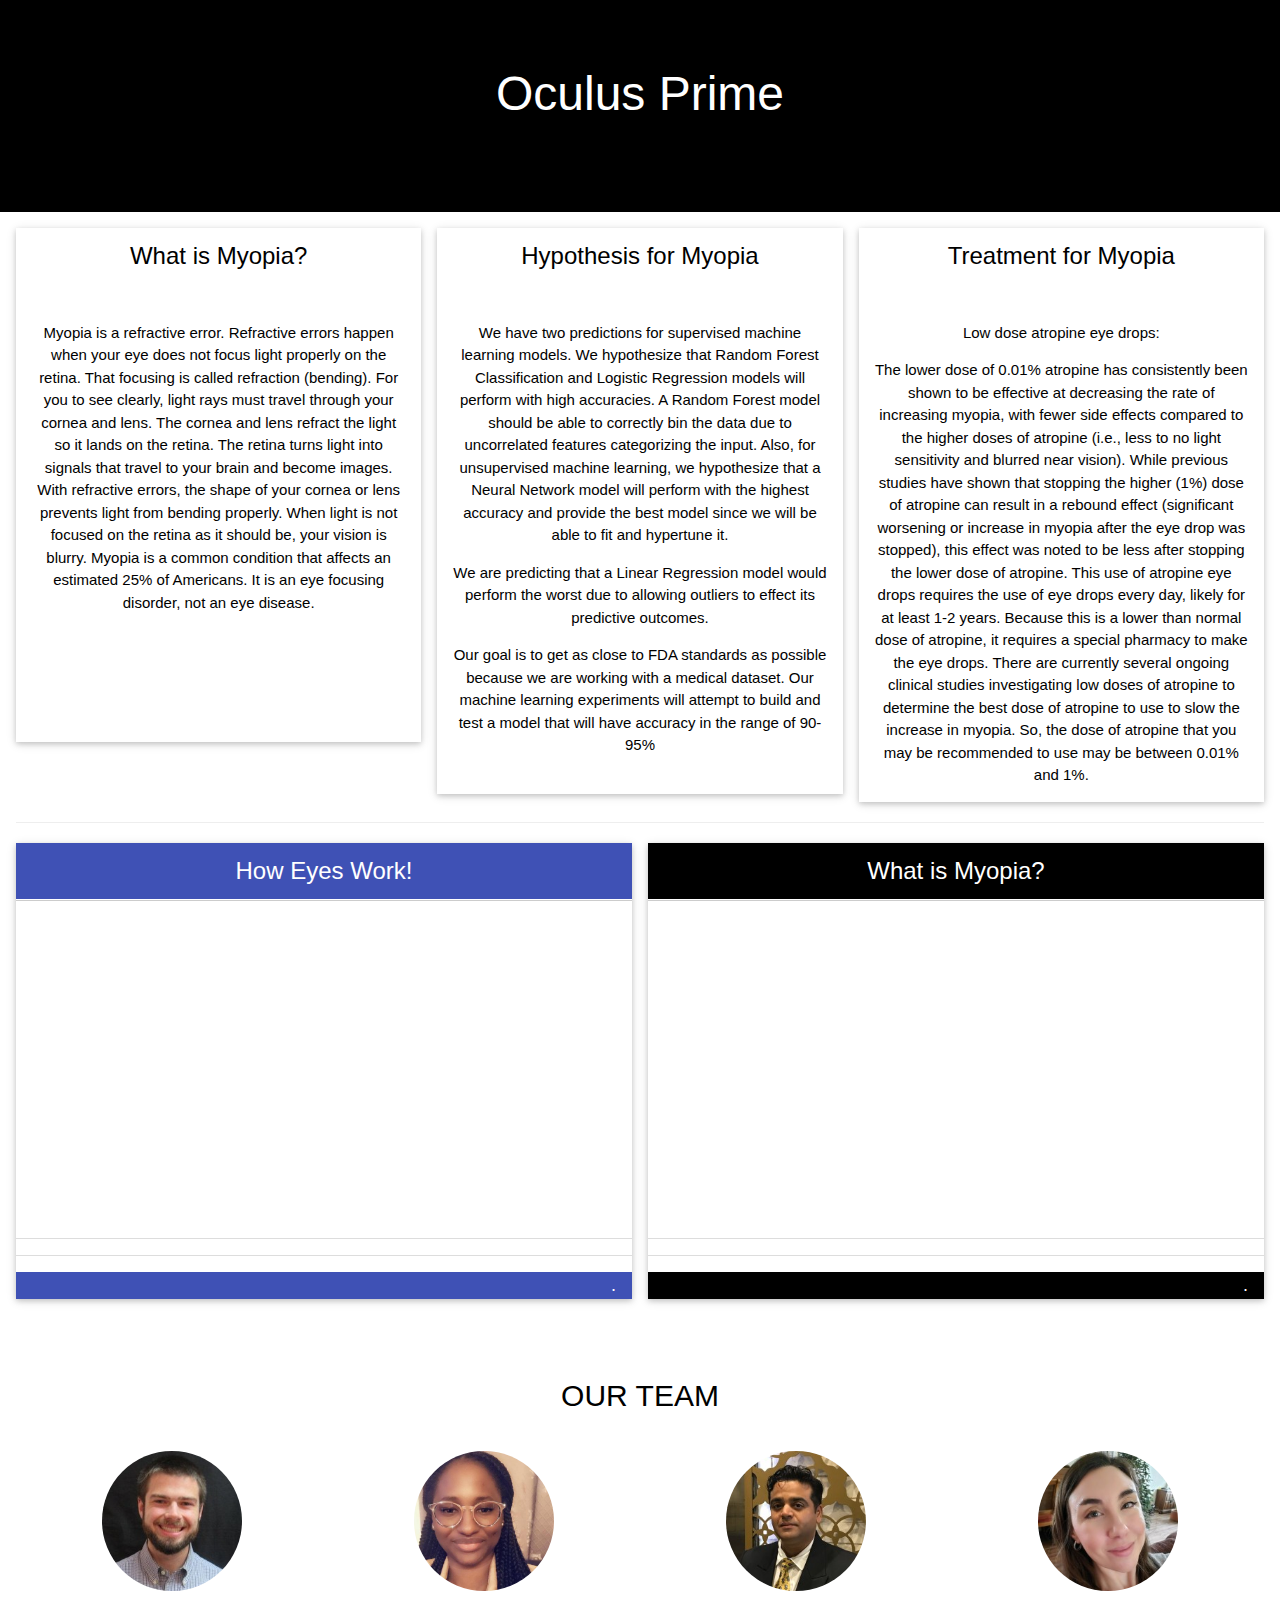
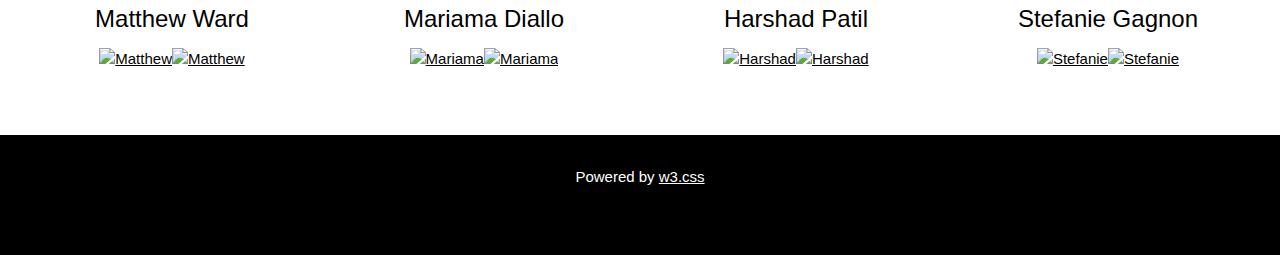
==== commit 18fb2f7b: "rollback" ====
--- a/index.html
+++ b/index.html
@@ -17,21 +17,23 @@
   <h1 class="w3-xxxlarge w3-text-theme">Side Navigation</h1>
   <button class="w3-bar-item w3-button" onclick="w3_close()">Close <i class="fa fa-remove"></i></button>
   <a href="index.html" class="w3-bar-item w3-button">Home</a>
-  <a href="link1.html" class="w3-bar-item w3-button">Tableau</a>
+  <a href="link1.html" class="w3-bar-item w3-button">Data Vizualization</a>
   <a href="link2.html" class="w3-bar-item w3-button">Machine Learning</a>
-  <a href="link3.html" class="w3-bar-item w3-button">Link 3</a>
+  <a href="link3.html" class="w3-bar-item w3-button">About</a>
   <a href="link4.html" class="w3-bar-item w3-button">Link 4</a>
 </nav>
 
 <!-- Header -->
-<header class="w3-container-fluid w3-glasses w3-padding" id="myHeader" href="index.html">
+<!-- <header class="w3-container-fluid w3-glasses w3-padding" id="myHeader" href="index.html"> -->
+<header class="w3-container-fluid w3-theme w3-padding" id="myHeader" href="index.html">
   <i onclick="w3_open()" class="fa fa-bars w3-xlarge w3-button w3-theme"></i> 
   <!-- <div rel="icon" type="image/png" href="images\glasses.jpg"> -->
   <div class="w3-center">
   <!-- <h4>BEAUTIFUL RESPONSIVE WEB SITES</h4> -->
-  <h1 class="w3-xxxlarge w3-animate-bottom">Oculus Prime</h1>
+  <h1 class="w3-xxxlarge w3-animate-bottom"  style="color:rgb(255, 255, 255)" >Oculus Prime</h1>
+
     <div class="w3-padding-32">
-      <button class="w3-btn w3-xlarge w3-dark-grey w3-hover-light-grey" onclick="document.getElementById('id01').style.display='block'" style="font-weight:900;">LEARN W3.CSS</button>
+      <!-- <button class="w3-btn w3-xlarge w3-dark-grey w3-hover-light-grey" onclick="document.getElementById('id01').style.display='block'" style="font-weight:900;">LEARN W3.CSS</button> -->
     </div>
   </div>
 </header>
@@ -201,7 +203,7 @@
 <!-- Team Container -->
 <div class="w3-container w3-padding-64 w3-center" id="team">
     <h2>OUR TEAM</h2>
-    <p>Meet the team</p>
+    <!-- <p>Meet the team</p> -->
     
     <div class="w3-row"><br>
     
@@ -209,402 +211,48 @@
       <img src="images\matt.jpg" alt="Boss" style="width:45%" class="w3-circle w3-hover-opacity">
       <h3>Matthew Ward</h3>
       <a href="https://github.com/mward95" target="_blank"><img src="https://play-lh.googleusercontent.com/PCpXdqvUWfCW1mXhH1Y_98yBpgsWxuTSTofy3NGMo9yBTATDyzVkqU580bfSln50bFU" alt="Matthew" style="width:8%"></a><a href="https://www.linkedin.com/in/matthew-chandler-ward/" target="_blank"><img src="https://play-lh.googleusercontent.com/kMofEFLjobZy_bCuaiDogzBcUT-dz3BBbOrIEjJ-hqOabjK8ieuevGe6wlTD15QzOqw" alt="Matthew" style="width:8%"></a>
-      <p>Web Designer</p>
+      <!-- <p>Web Designer</p> -->
     </div>
     
     <div class="w3-quarter">
       <img src="images\mariama.jpg" alt="Boss" style="width:45%" class="w3-circle w3-hover-opacity">
       <h3>Mariama Diallo</h3>
       <a href="https://github.com/diallomt193" target="_blank"><img src="https://play-lh.googleusercontent.com/PCpXdqvUWfCW1mXhH1Y_98yBpgsWxuTSTofy3NGMo9yBTATDyzVkqU580bfSln50bFU" alt="Mariama" style="width:8%"></a><a href="https://www.linkedin.com/in/mariama-diallo-b42008245/" target="_blank"><img src="https://play-lh.googleusercontent.com/kMofEFLjobZy_bCuaiDogzBcUT-dz3BBbOrIEjJ-hqOabjK8ieuevGe6wlTD15QzOqw" alt="Mariama" style="width:8%"></a>
-      <p>Support</p>
+      <!-- <p>Support</p> -->
     </div>
     
     <div class="w3-quarter">
       <img src="images\harshad.jpg" alt="Boss" style="width:45%" class="w3-circle w3-hover-opacity">
       <h3>Harshad Patil</h3>
       <a href="https://github.com/harsh-env" target="_blank"><img src="https://play-lh.googleusercontent.com/PCpXdqvUWfCW1mXhH1Y_98yBpgsWxuTSTofy3NGMo9yBTATDyzVkqU580bfSln50bFU" alt="Harshad" style="width:8%"></a><a href="https://www.linkedin.com/in/harshad-patil-b131a92/" target="_blank"><img src="https://play-lh.googleusercontent.com/kMofEFLjobZy_bCuaiDogzBcUT-dz3BBbOrIEjJ-hqOabjK8ieuevGe6wlTD15QzOqw" alt="Harshad" style="width:8%"></a>
-      <p>Boss man</p>
+      <!-- <p>Boss man</p> -->
     </div>
     
     <div class="w3-quarter">
       <img src="images\stephanie.jpg" alt="Boss" style="width:45%" class="w3-circle w3-hover-opacity">
       <h3>Stefanie Gagnon</h3>
       <a href="https://github.com/skgag1216" target="_blank"><img src="https://play-lh.googleusercontent.com/PCpXdqvUWfCW1mXhH1Y_98yBpgsWxuTSTofy3NGMo9yBTATDyzVkqU580bfSln50bFU" alt="Stefanie" style="width:8%"></a><a href="https://www.linkedin.com/in/stefanie-gagnon-372a85229/" target="_blank"><img src="https://play-lh.googleusercontent.com/kMofEFLjobZy_bCuaiDogzBcUT-dz3BBbOrIEjJ-hqOabjK8ieuevGe6wlTD15QzOqw" alt="Stefanie" style="width:8%"></a>
-      <p>Fixer</p>
-    </div>
-    
-    </div>
-    </div>
-
-
-
-<hr>
-<div class="w3-center">
-  <h2>Built-In Responsiveness</h2>
-  <p class="w3-large">Resize the page to see the effect!</p>
-</div>
-<br>
-
-<div class="w3-row w3-border">
-  <div class="w3-half w3-container w3-blue w3-border">
-    <h5>w3-half</h5>  
-    <p>The w3-half class uses half (50%) of the screen window.</p>
-    <p>On small screens (max 600 pixels) it automatically resizes to full screen width.</p>
-  </div>
-  <div class="w3-half w3-container">
-    <h5>w3-half</h5>  
-  </div>
-</div>
-<br>
-
-<div class="w3-row w3-border">
-  <div class="w3-third w3-container w3-green">
-    <h5>w3-third</h5>  
-    <p>The w3-third class uses one third (33.33%) of the screen widow.</p>
-    <p>On small screens (max 600 pixels) it automatically resizes to full screen width.</p>
-  </div>
-  <div class="w3-third w3-container">
-    <h5>w3-third</h5>  
-  </div>
-  <div class="w3-third w3-container">
-    <h5>w3-third</h5>  
-  </div>
-</div>
-<br>
-
-<div class="w3-row w3-border">
-  <div class="w3-quarter w3-container w3-red">
-    <h5>w3-quarter</h5>  
-    <p>The w3-quarter class uses one quarter (25%) of the screen window.</p>
-    <p>On small screens (max 600 pixels) it automatically resizes to full screen width.</p>
-  </div>
-  <div class="w3-quarter w3-container">
-    <h5>w3-quarter</h5>  
-  </div>
-  <div class="w3-quarter w3-container">
-    <h5>w3-quarter</h5>  
-  </div>
-  <div class="w3-quarter w3-container">
-    <h5>w3-quarter</h5>  
-  </div>
-</div> 
-     
-<div class="w3-center">
-  <h2>Containers</h2>
-  <p>Use containers to create headers, sections and footers.</p>
-</div>   
-
-<header class="w3-container w3-blue-grey">
-  <h2>Header</h2>
-</header>
-
-<div class="w3-padding w3-white w3-display-container">
-  <span onclick="this.parentElement.style.display='none'" class="w3-button w3-display-topright"><i class="fa fa-remove"></i></span>
-  <h2>London</h2>
-  <p>London is the capital city of England. It is the most populous city in the United Kingdom,
-  with a metropolitan area of over 13 million inhabitants.</p>
-  <p>Standing on the River Thames, London has been a major settlement for two millennia,
-  its history going back to its founding by the Romans, who named it Londinium.</p>
-  <p>By the way, you can add a close icon to all containers if you want the ability to hide them. Look to your right!</p>
-  
-  
-</div>
-
-<footer class="w3-container w3-blue-grey">
-  <h5>Footer</h5>
-  <p class="w3-opacity">Footer information goes here</p>
-</footer>
-
-<hr>
-
-<!-- ################# -->
-<!-- Paper-like Cards with Shadows -->
-<!-- ################# -->
-<div class="w3-container w3-center">
-  <hr>
-  <h3>Paper-like Cards with Shadows</h3>
-</div>
-
-<div class="w3-row-padding"> 
-
-<div class="w3-third">
-<div class="w3-card">
-  <img src="/w3images/car.jpg" alt="Car" style="width:100%">
-  <div class="w3-container">
-  <p>w3-card</p>
-  </div>
-</div>
-</div>
-
-<div class="w3-third">
-<div class="w3-card-4">
-  <img src="/w3images/car.jpg" alt="Car" style="width:100%">
-  <div class="w3-container">
-  <p>w3-card-4</p>
-  </div>
-</div>
-</div>
-
-<div class="w3-third">
-<div class="w3-card-4">
-  <img src="/w3images/car.jpg" alt="Car" style="width:100%">
-  <div class="w3-container">
-  <p>w3-card-4</p>
-  </div>
-</div>
-</div>
-</div>
-
-<div class="w3-container">
-  <hr>
-  <div class="w3-center">
-    <h2>Tables</h2>
-    <p w3-class="w3-large">Don't worry. W3.CSS takes care of your tables.</p>
-  </div>
-<div class="w3-responsive w3-card-4">
-<table class="w3-table w3-striped w3-bordered">
-<thead>
-<tr class="w3-theme">
-  <th>First Name</th>
-  <th>Last Name</th>
-  <th>Points</th>
-</tr>
-</thead>
-<tbody>
-<tr>
-  <td>Jill</td>
-  <td>Smith</td>
-  <td>50</td>
-</tr>
-<tr class="w3-white">
-  <td>Eve</td>
-  <td>Jackson</td>
-  <td>94</td>
-</tr>
-<tr>
-  <td>Adam</td>
-  <td>Johnson</td>
-  <td>67</td>
-</tr>
-</tbody>
-</table>
-</div>
-
-<hr>
-<h2 class="w3-center">Forms and Lists</h2>
-</div>
-
-<div class="w3-row-padding">
-
-<div class="w3-half">
-<form class="w3-container w3-card-4">
-  <h2>Input Form</h2>
-  <div class="w3-section">      
-    <input class="w3-input" type="text" required>
-    <label>Name</label>
-  </div>
-  <div class="w3-section">      
-    <input class="w3-input" type="text" required>
-    <label>Email</label>
-  </div>
-  <div class="w3-section">      
-    <input class="w3-input" type="text" required>
-    <label>Subject</label>
-  </div>
-
-  <div class="w3-row">
-  <div class="w3-half">
-    <input id="milk" class="w3-check" type="checkbox" checked="checked">
-    <label>Milk</label>
-    <br>
-    <input id="sugar" class="w3-check" type="checkbox">
-    <label>Sugar</label>
-    <br>
-    <input id="lemon" class="w3-check" type="checkbox" disabled>
-    <label>Lemon (Disabled)</label>
-    <br><br>
-  </div>
-
-  <div class="w3-half">
-    <input id="male" class="w3-radio" type="radio" name="gender" value="male" checked>
-    <label>Male</label>
-    <br>
-    <input id="female" class="w3-radio" type="radio" name="gender" value="female">
-    <label>Female</label>
-    <br>
-    <input id="unknown" class="w3-radio" type="radio" name="gender" value="" disabled>
-    <label> Don't know (Disabled)</label>
-  </div>
-  </div>
-</form>
-</div>
-<div class="w3-half">
-<div class="w3-card-4 w3-container">
-<h2>Lists</h2>
-<ul class="w3-ul w3-margin-bottom">
-  <li>Jill</li>
-  <li>Eve</li>
-  <li>Adam</li>
-</ul>
-<br>
-<ul class="w3-ul w3-border w3-hoverable">
-  <li class="w3-theme">Jill</li>
-  <li>Eve</li>
-  <li>Adam</li>
-  <li>Steve</li>
-</ul>
-<br>
-</div>
-</div>
-</div>
-<hr>
-
-<h2 class="w3-center">Progress Bars</h2>
-<div class="w3-container">
-
-<div class="w3-light-gray">
-  <div id="myBar" class="w3-center w3-padding w3-theme" style="width:5%">5%</div>
-</div><br>
-<button class="w3-btn w3-theme" onclick="move()">Click Me</button> 
-</div>
-<hr>
-
-<h2 class="w3-center">Slideshows</h2>
-<div class="w3-content" style="max-width:800px;position:relative">
-
-<img class="mySlides w3-animate-opacity" src="/w3images/snow.jpg" style="width:100%">
-<img class="mySlides w3-animate-opacity" src="/w3images/lights.jpg" style="width:100%">
-<img class="mySlides w3-animate-opacity" src="/w3images/mountains.jpg" style="width:100%">
-<img class="mySlides w3-animate-opacity" src="/w3images/forest.jpg" style="width:100%">
-
-<a class="w3-button w3-hover-dark-grey" style="position:absolute;top:45%;left:0;" onclick="plusDivs(-1)">❮</a>
-<a class="w3-button w3-hover-dark-grey" style="position:absolute;top:45%;right:0;" onclick="plusDivs(+1)">❯</a>
-</div>
-
-<div class="w3-container">
-<hr>
-<h2 class="w3-center">Navigation</h2>
-
-<div class="w3-bar w3-theme">
-  <a href="#" class="w3-bar-item w3-button w3-padding-16">Home</a>
-  <a href="#" class="w3-bar-item w3-button w3-padding-16">Link 1</a>
-  <div class="w3-dropdown-hover">
-    <button class="w3-button w3-padding-16">
-      Dropdown <i class="fa fa-caret-down"></i>
-    </button>
-    <div class="w3-dropdown-content w3-card-4 w3-bar-block">
-      <a href="javascript:void(0)" class="w3-bar-item w3-button">Link 1</a>
-      <a href="javascript:void(0)" class="w3-bar-item w3-button">Link 2</a>
-      <a href="javascript:void(0)" class="w3-bar-item w3-button">Link 3</a>
-    </div>
-  </div>
-</div>
-  
-<hr>
-<h2 class="w3-center">Accordions</h2>
-<button onclick="myAccFunc('Demo1')" class="w3-padding-16 w3-theme w3-button w3-block w3-left-align">Open Section 1</button>
-<div id="Demo1" class="w3-hide">
-  <div class="w3-container">
-    <p>Lorem ipsum dolor sit amet, consectetur adipisicing elit, sed do eiusmod tempor incididunt ut labore et dolore magna aliqua. Ut enim ad minim veniam, quis nostrud exercitation ullamco laboris nisi ut aliquip ex ea commodo consequat.</p>
-  </div>
-</div>
-<button onclick="myAccFunc('Demo2')" class="w3-padding-16 w3-theme w3-button w3-block w3-left-align">Open Section 2</button>
-<div id="Demo2" class="w3-hide">
-  <a href="#" class="w3-button w3-block w3-left-align">Link 1</a>
-  <a href="#" class="w3-button w3-block w3-left-align">Link 2</a>
-  <a href="#" class="w3-button w3-block w3-left-align">Link 3</a>
-</div>
-<button onclick="myAccFunc('Demo3')" class="w3-padding-16 w3-theme w3-button w3-block w3-left-align">Open Section 3</button>
-<div id="Demo3" class="w3-hide w3-black">
-  <div class="w3-container">
-    <p>Accordion with Images:</p>
-    <img src="img_snowtops.jpg" style="width:30%;" class="w3-animate-zoom">
-    <p>French Alps</p>
-  </div>
-</div>
-
-<hr>
-<h2 class="w3-center">Tabs</h2>
-<div class="w3-border">
-<div class="w3-bar w3-theme">
-  <button class="w3-bar-item w3-button testbtn w3-padding-16" onclick="openCity(event,'London')">London</button>
-  <button class="w3-bar-item w3-button testbtn w3-padding-16" onclick="openCity(event,'Paris')">Paris</button>
-  <button class="w3-bar-item w3-button testbtn w3-padding-16" onclick="openCity(event,'Tokyo')">Tokyo</button>
-</div>
-
-<div id="London" class="w3-container city w3-animate-opacity">
-  <h2>London</h2>
-  <p>London is the capital city of England.</p>
-  <p>It is the most populous city in the United Kingdom, with a metropolitan area of over 13 million inhabitants.</p>
-</div>
-
-<div id="Paris" class="w3-container city w3-animate-opacity">
-  <h2>Paris</h2>
-  <p>Paris is the capital of France.</p> 
-  <p>The Paris area is one of the largest population centers in Europe, with more than 12 million inhabitants.</p>
-</div>
-
-<div id="Tokyo" class="w3-container city w3-animate-opacity">
-  <h2>Tokyo</h2>
-  <p>Tokyo is the capital of Japan.</p>
-  <p>It is the center of the Greater Tokyo Area, and the most populous metropolitan area in the world.</p>
-</div>
-</div>
-
-<hr>
-<h2 class="w3-center">Buttons</h2>
-<div class="w3-center">
-  <br>
-  <a class="w3-button w3-theme">Button</a>
-  <a class="w3-button w3-theme">Button</a>
-  <a class="w3-button w3-theme-d3 w3-disabled">Button</a>
-  <br><br>
-  <a class="w3-button w3-circle w3-large w3-black"><i class="fa fa-plus"></i></a>
-  <a class="w3-button w3-circle w3-large w3-theme"><i class="fa fa-plus"></i></a>  
-  <a class="w3-button w3-circle w3-large w3-card-4"><i class="fa fa-plus"></i></a>
-</div>
-<br>
-<div class="w3-center">
-  <div class="w3-dropdown-hover">
-    <button class="w3-button w3-theme">Dropdown <i class="fa fa-caret-down"></i></button>
-    <div class="w3-dropdown-content w3-bar-block w3-border">
-      <a href="#" class="w3-bar-item w3-button">Link 1</a>
-      <a href="#" class="w3-bar-item w3-button">Link 2</a>
-      <a href="#" class="w3-bar-item w3-button">Link 3</a>
-    </div>
-  </div>
-</div>
-
-</div>
-
-<hr>
-<div class="w3-center">
-  <h2>Pagination</h2>
-  <!-- Pagination -->
-  <div class="w3-center w3-padding-32">
-    <div class="w3-bar">
-      <a href="#" class="w3-bar-item w3-button w3-hover-theme">«</a>
-      <a href="#" class="w3-bar-item w3-button w3-theme w3-hover-theme">1</a>
-      <a href="#" class="w3-bar-item w3-button w3-hover-theme">2</a>
-      <a href="#" class="w3-bar-item w3-button w3-hover-theme">3</a>
-      <a href="#" class="w3-bar-item w3-button w3-hover-theme">4</a>
-      <a href="#" class="w3-bar-item w3-button w3-hover-theme">5</a>
-      <a href="#" class="w3-bar-item w3-button w3-hover-theme">»</a>
-    </div>
-  </div>
-</div>
-<br>
+      <!-- <p>Fixer</p> -->
+    </div>
+    
+    </div>
+    </div>
+
+
+
+
 
 <!-- Footer -->
 <footer class="w3-container w3-theme-dark w3-padding-16">
-  <h3>Footer</h3>
+  <center>
   <p>Powered by <a href="https://www.w3schools.com/w3css/default.asp" target="_blank">w3.css</a></p>
+  </center>
   <div style="position:relative;bottom:55px;" class="w3-tooltip w3-right">
     <span class="w3-text w3-theme-light w3-padding">Go To Top</span>    
     <a class="w3-text-white" href="#myHeader"><span class="w3-xlarge">
     <i class="fa fa-chevron-circle-up"></i></span></a>
   </div>
-  <p>Remember to check out our  <a href="w3css_references.asp" class="w3-btn w3-theme-light" target="_blank">W3.CSS Reference</a></p>
+  <!-- <p>Remember to check out our  <a href="w3css_references.asp" class="w3-btn w3-theme-light" target="_blank">W3.CSS Reference</a></p> -->
 </footer>
 
 <!-- Script for Sidebar, Tabs, Accordions, Progress bars and slideshows -->
